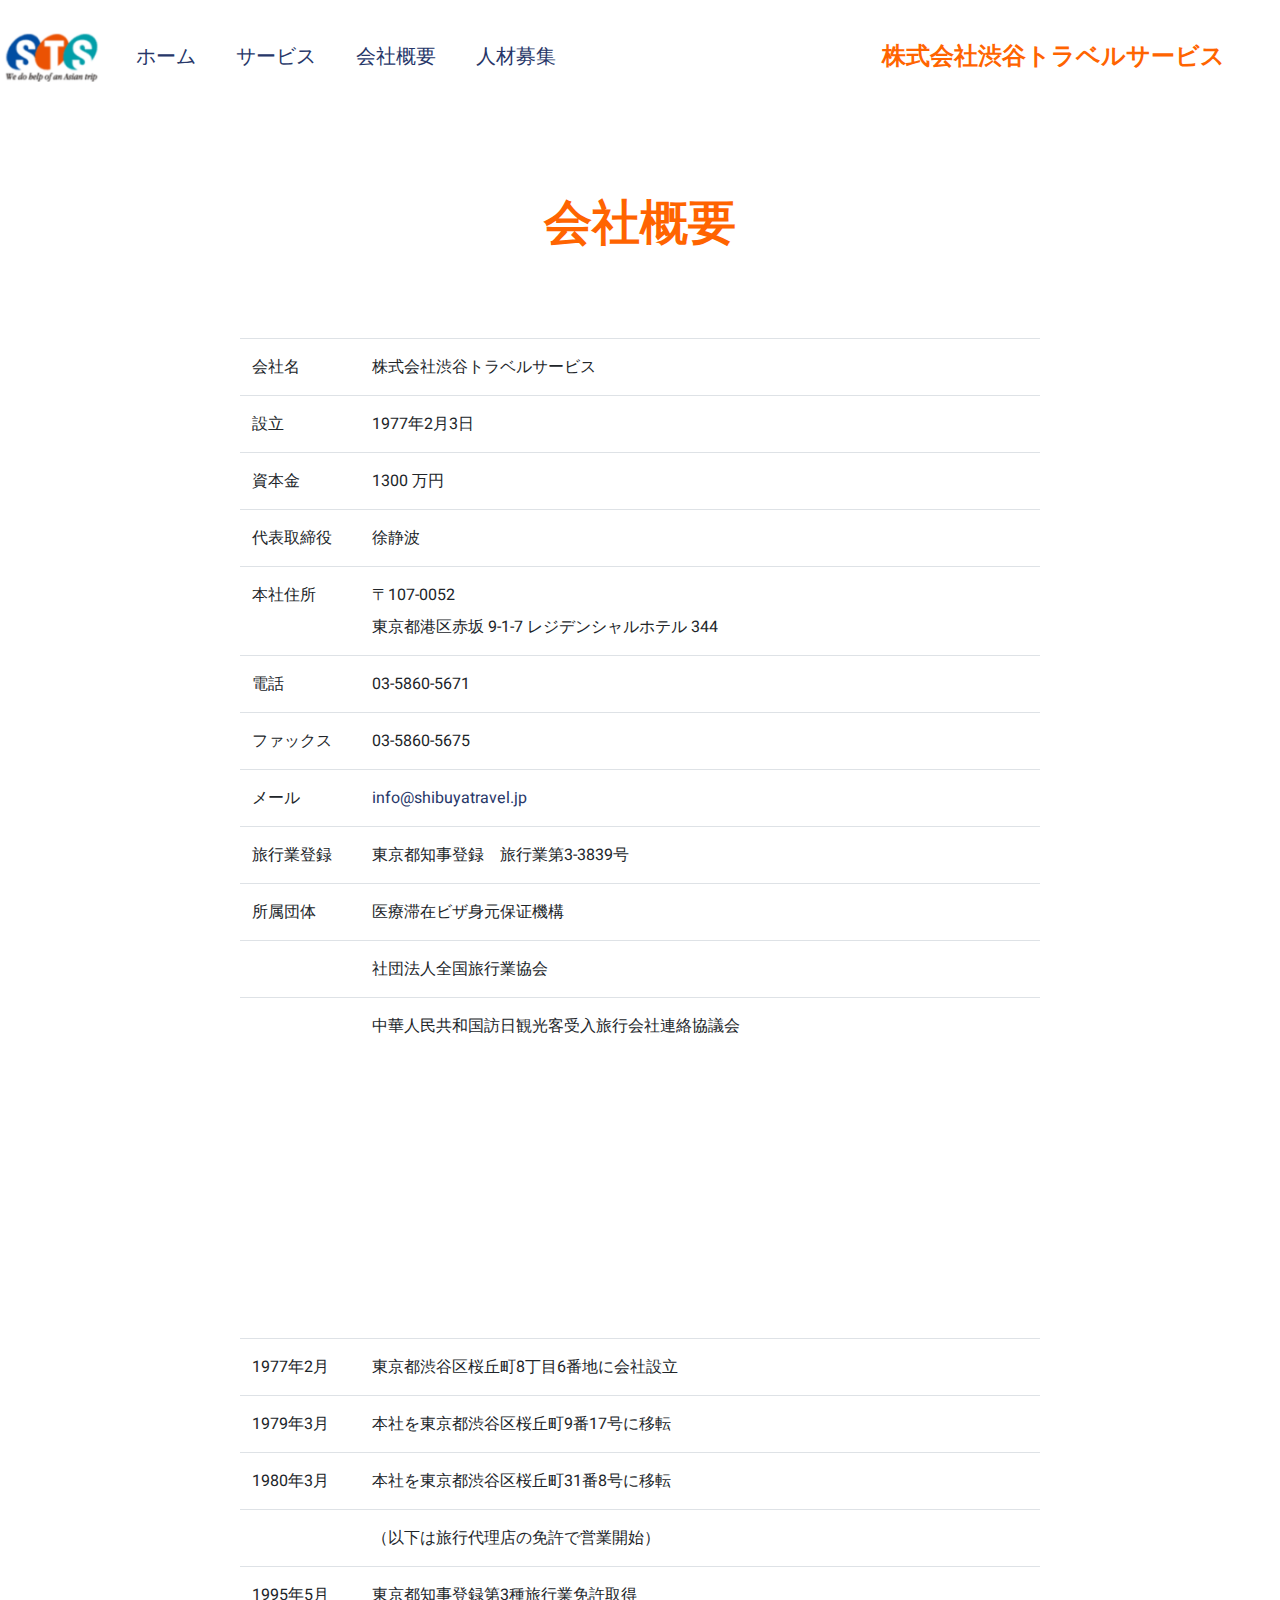
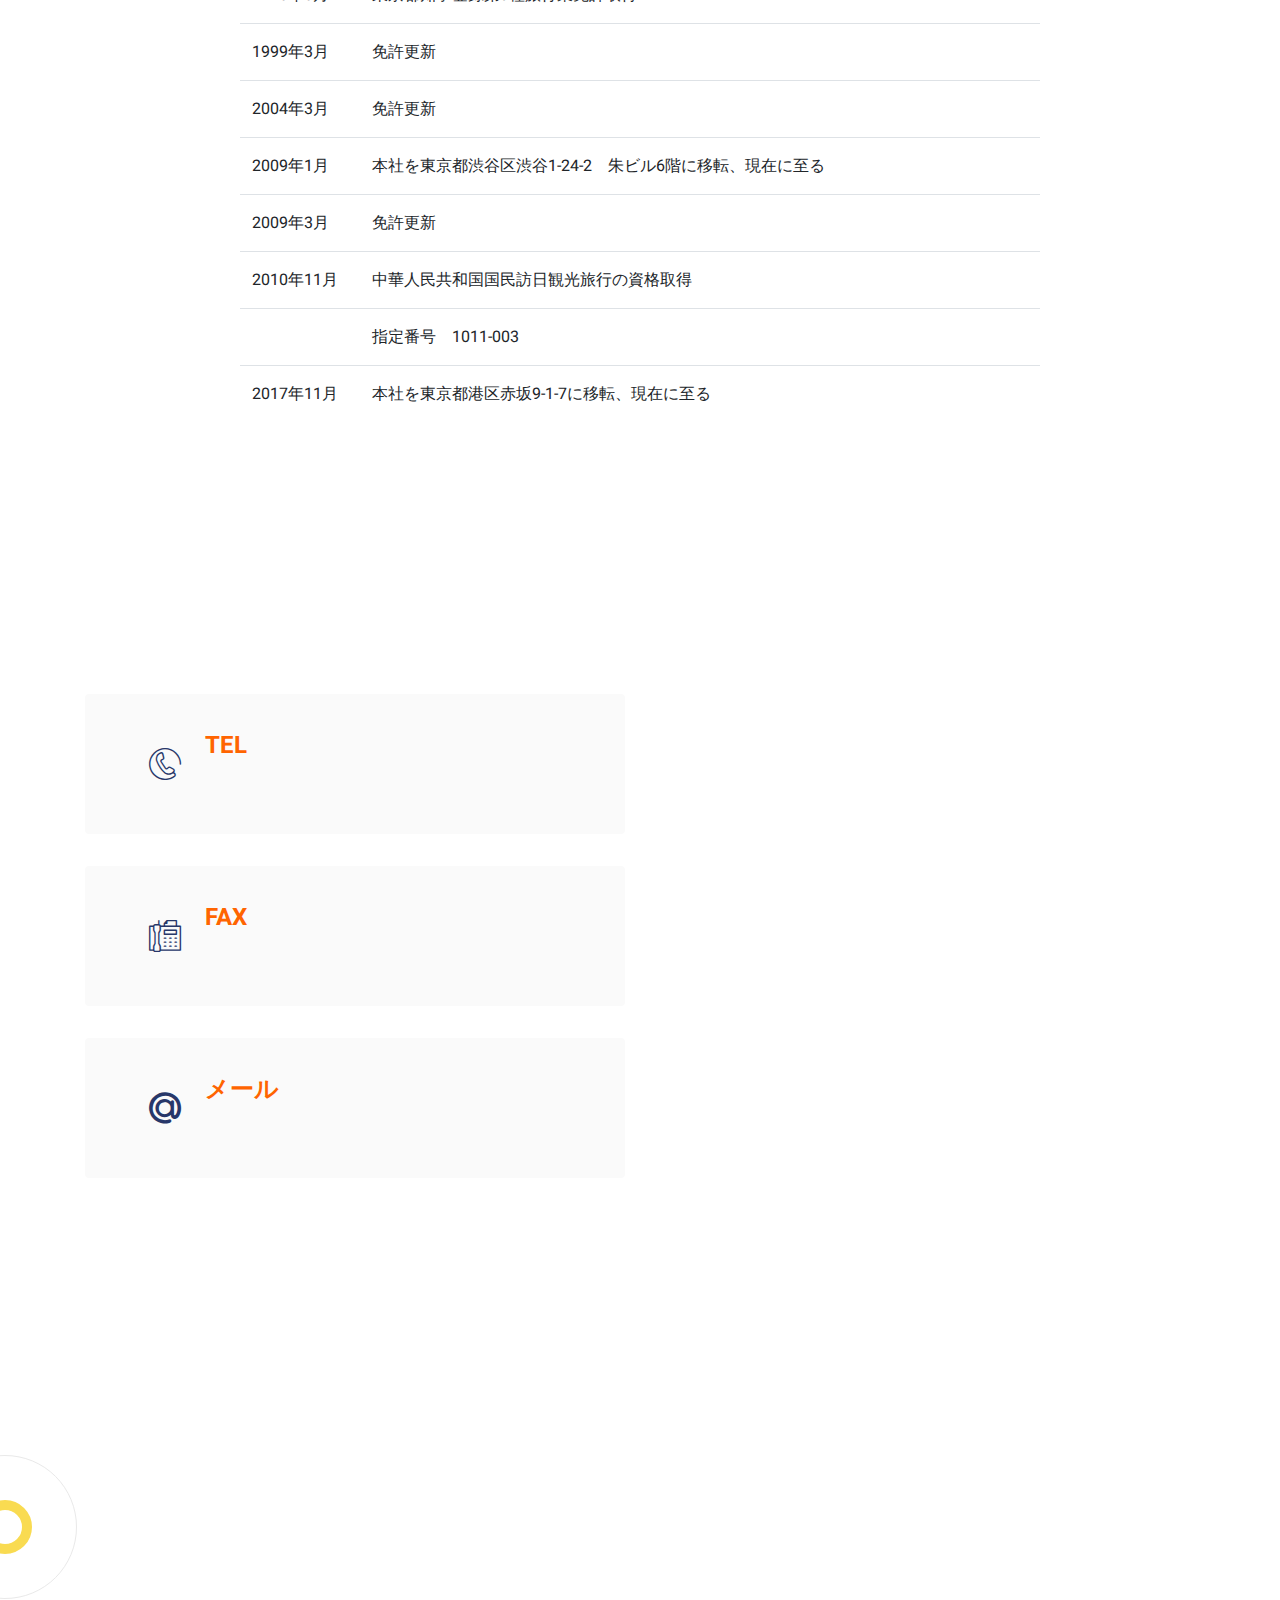
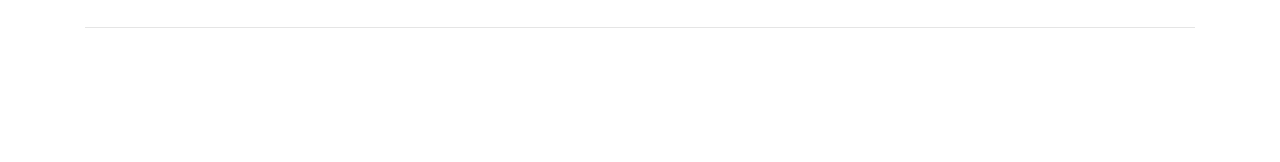
==== about.html @ bbfa1aad "first commit" ====
<!DOCTYPE html>
<html  >
<head>
  
  <meta charset="UTF-8">
  <meta http-equiv="X-UA-Compatible" content="IE=edge">
  
  <meta name="viewport" content="width=device-width, initial-scale=1, minimum-scale=1">
  <link rel="shortcut icon" href="assets/images/favicon.ico" type="image/x-icon">
  <meta name="description" content="">
  
  
  <title>About</title>
  <link rel="stylesheet" href="assets/font-awesome/css/font-awesome.css">
  <link rel="stylesheet" href="assets/icon54/style.css">
  <link rel="stylesheet" href="assets/icon54-v2/style.css">
  <link rel="stylesheet" href="assets/tether/tether.min.css">
  <link rel="stylesheet" href="assets/bootstrap/css/bootstrap.min.css">
  <link rel="stylesheet" href="assets/bootstrap/css/bootstrap-grid.min.css">
  <link rel="stylesheet" href="assets/bootstrap/css/bootstrap-reboot.min.css">
  <link rel="stylesheet" href="assets/dropdown/css/style.css">
  <link rel="stylesheet" href="assets/animatecss/animate.min.css">
  <link rel="stylesheet" href="assets/socicon/css/styles.css">
  <link rel="stylesheet" href="assets/theme/css/style.css">
  <link rel="preload" as="style" href="assets/mobirise/css/mbr-additional.css"><link rel="stylesheet" href="assets/mobirise/css/mbr-additional.css" type="text/css">
  
  
  
  

</head>
<body>
  
  <section class="menu1 cid-s29RKRW6qE" once="menu" id="menu1-0">

    
    

    <nav class="navbar navbar-dropdown navbar-expand-lg navbar-fixed-top">
                      <div class="container-fluid">
        <div class="navbar-brand">
            <div class="col-lg-auto padd_lr_0">
            <span class="navbar-logo">
                <a href="index.html">
                    <img src="assets/images/logo-230x111.png" alt="" title="" style="height: 50px;">
                </a>
            </span>
            
        </div>
    </div>
        <button class="navbar-toggler" type="button" data-toggle="collapse" data-target="#navbarSupportedContent" aria-controls="navbarNavAltMarkup" aria-expanded="false" aria-label="Toggle navigation">
            <div class="hamburger">
                <span></span>
                <span></span>
                <span></span>
                <span></span>
            </div>
        </button>
      <div class="collapse navbar-collapse" id="navbarSupportedContent">
            <ul class="navbar-nav nav-dropdown" data-app-modern-menu="true"><li class="nav-item">
                    <a class="nav-link link text-primary display-7" href="index.html">
                        ホーム</a>
                </li><li class="nav-item">
                    <a class="nav-link link text-primary display-7" href="service.html">サービス</a>
                </li><li class="nav-item"><a class="nav-link link text-primary display-7" href="about.html">
                        会社概要</a></li>
                <li class="nav-item"><a class="nav-link link text-primary display-7" href="recruit.html">人材募集</a></li></ul>
          <div class="widget">
              
              <p class="block__phone mbr-fonts-style display-5"><strong>株式会社渋谷トラベルサービス</strong></p>
              
                  
                  
           
          </div>
      </div>
    </div></nav>
</section>

<section class="content4 cid-sklKP8TJU3" id="content4-9">
    
    
    <div class="container">
        <div class="row justify-content-center">
            <div class="title col-md-12 col-lg-10">
                <h3 class="mbr-section-title mbr-fonts-style align-center mb-4 display-2"><strong>会社概要</strong></h3>
                
                
            </div>
        </div>
    </div>
</section>

<div id="custom-html-k"><!-- Type valid HTML here -->
<div>
<table border="0" cellpadding="0" cellspacing="0" class="table about">
        <tbody><tr>
          <td width="120" class="bold">会社名</td>
          <td>株式会社渋谷トラベルサービス</td>
          </tr>
        <tr>
          <td class="bold">設立</td>
          <td>1977年2月3日</td>
        </tr>
        <tr>
          <td class="bold">資本金</td>
          <td>1300 万円</td>
        </tr>
        <tr>
          <td class="bold">代表取締役</td>
          <td>徐静波</td>
        </tr>
        <tr>
          <td class="bold">本社住所</td>
          <td>〒107-0052 <br>東京都港区赤坂 9-1-7 レジデンシャルホテル 344</td>
        </tr>
        <tr>
          <td class="bold">電話</td>
          <td>03-5860-5671</td>
          </tr>
        <tr>
          <td class="bold">ファックス</td>
          <td>03-5860-5675</td>
          </tr>
        <tr>
          <td class="bold">メール</td>
          <td><a href="mailto:info@shibuyatravel.jp" class="linkstyle">info@shibuyatravel.jp</a></td>
        </tr>
        <tr>
          <td class="bold">旅行業登録</td>
          <td>東京都知事登録　旅行業第3-3839号</td>
          </tr>
        <tr>
          <td class="bold">所属団体</td>
          <td>医療滞在ビザ身元保证機構</td>
          </tr>
        <tr>
          <td> </td>
          <td>社団法人全国旅行業協会</td>
      </tr>
        <tr>
          <td> </td>
          <td>中華人民共和国訪日観光客受入旅行会社連絡協議会</td>
      </tr>
    </tbody></table>
</div></div>

<section class="content4 cid-skm8ITNdd8" id="content4-m">
    
    
    <div class="container">
        <div class="row justify-content-center">
            <div class="title col-md-12 col-lg-10">
                <h3 class="mbr-section-title mbr-fonts-style align-center mb-4 display-2"><strong>会社沿革</strong></h3>
                
                
            </div>
        </div>
    </div>
</section>

<div id="custom-html-n"><!-- Type valid HTML here -->
<div>
    <table border="0" cellpadding="0" cellspacing="0" class="table about">
          <tbody><tr>
            <td width="120" class="bold">1977年2月</td>
            <td>東京都渋谷区桜丘町8丁目6番地に会社設立</td>
            </tr>
          <tr>
            <td class="bold">1979年3月</td>
            <td>本社を東京都渋谷区桜丘町9番17号に移転</td>
          </tr>
          <tr>
            <td class="bold">1980年3月</td>
            <td>本社を東京都渋谷区桜丘町31番8号に移転</td>
          </tr>
          <tr>
            <td class="bold">　</td>
            <td>（以下は旅行代理店の免許で営業開始）</td>
          </tr>
          <tr>
            <td class="bold">1995年5月</td>
            <td>東京都知事登録第3種旅行業免許取得</td>
            </tr>
          <tr>
            <td class="bold">1999年3月</td>
            <td>免許更新</td>
          </tr>
          <tr>
            <td class="bold">2004年3月</td>
            <td>免許更新</td>
            </tr>
          <tr>
            <td class="bold">2009年1月</td>
            <td>本社を東京都渋谷区渋谷1-24-2　朱ビル6階に移転、現在に至る</td>
            </tr>
          <tr>
            <td class="bold">2009年3月</td>
            <td>免許更新</td>
            </tr>
          <tr>
            <td class="bold">2010年11月</td>
            <td>中華人民共和国国民訪日観光旅行の資格取得</td>
            </tr>
          <tr>
            <td class="bold">　</td>
            <td>指定番号　1011-003</td>
            </tr>
          <tr>
            <td class="bold">2017年11月</td>
            <td>本社を東京都港区赤坂9-1-7に移転、現在に至る</td>
            </tr>
        </tbody></table>
</div></div>

<section class="contacts3 map1 cid-sklKUkGPki" id="contacts3-a">

    
    
    <div class="container">
        <div class="mbr-section-head">
            <h3 class="mbr-section-title mbr-fonts-style align-center mb-0 display-2">
                <strong>アクセス</strong></h3>
            <h4 class="mbr-section-subtitle mbr-fonts-style align-center mb-0 mt-2 display-5">東京都港区赤坂 9-1-7 レジデンシャルホテル 344</h4>
        </div>
        <div class="row justify-content-center mt-4">
            <div class="card col-12 col-md-6">
                <div class="card-wrapper">
                    <div class="image-wrapper">
                        <span class="mbr-iconfont icon54-v2-telephone"></span>
                    </div>
                    <div class="text-wrapper">
                        <h6 class="card-title mbr-fonts-style mb-1 display-5"><strong>TEL</strong></h6>
                        <p class="mbr-text mbr-fonts-style display-7"><a href="tel:+81-03-6419-1061" class="text-primary">+(81)03-6419-1061</a></p>
                    </div>
                </div>
                <div class="card-wrapper">
                    <div class="image-wrapper">
                        <span class="mbr-iconfont icon54-v1-fax-phone"></span>
                    </div>
                    <div class="text-wrapper">
                        <h6 class="card-title mbr-fonts-style mb-1 display-5"><strong>FAX</strong></h6>
                        <p class="mbr-text mbr-fonts-style display-7">+(81)03-6419-1068<br></p>
                    </div>
                </div>
                <div class="card-wrapper">
                    <div class="image-wrapper">
                        <span class="mbr-iconfont socicon-mailru socicon"></span>
                    </div>
                    <div class="text-wrapper">
                        <h6 class="card-title mbr-fonts-style mb-1 display-5">
                            <strong>メール</strong></h6>
                        <p class="mbr-text mbr-fonts-style display-7"><a href="mailto:info@shibuyatravel.jp" class="text-primary">info@shibuyatravel.jp</a></p>
                    </div>
                </div>
            </div>
            <div class="map-wrapper col-12 col-md-6">
                <div class="google-map"><iframe frameborder="0" style="border:0" src="https://www.google.com/maps/embed/v1/place?key=AIzaSyDk89J4FSunMF33ruMVWJaJht_Ro0kvoXs&amp;q=東京都港区赤坂 9-1-7 レジデンシャルホテル" allowfullscreen=""></iframe></div>
            </div>
        </div>
    </div>
</section>

<section class="footer1 cid-s29Saf1GAu" once="footer" id="footer1-1">

    

    

    <div class="animation__background">
        <img src="assets/images/triangle-purpl-semitransp.svg" class="triangle" alt="" title="">
        <div class="circle"></div>
    </div>

    <div class="container">
        <div class="row">
            <div class="col-lg-3 col-sm-6 col-12 wrap order-0">
               <p class="brand__text mbr-medium mbr-fonts-style display-5">&nbsp;</p>
                 
                <p class="brand__email mbr-fonts-style display-4"><a href="#" class="text-secondary">mobirise@company.com</a></p>
                <p class="brand__phone mbr-fonts-style display-7"><a href="#" class="text-warning">電話: +(81)03-6419-1061</a></p>
            </div>
            <div class="col-lg-3 col-sm-6 col-12 wrap">
                <h4 class="mbr-fonts-style mbr-regular footer__title display-5">&nbsp;</h4>
                <div class="mbr-list">
                    
                    
                    
                <p class="footer__items mbr-fonts-style display-4"><a href="service.html" class="text-primary">サービス</a><br><a href="about.html" class="text-primary">会社概要</a></p><p class="footer__items mbr-fonts-style display-4"><a href="recruit.html" class="text-primary">人材募集</a></p></div>
            </div>
            <div class="col-lg-3 col-sm-6 col-12 wrap">
                <h4 class="mbr-fonts-style mbr-regular footer__title display-5">&nbsp;</h4>
               
            </div>
            <div class="col-lg-3 col-sm-6 col-12 wrap">
                <h4 class="mbr-fonts-style mbr-regular footer__title display-5">&nbsp;</h4>
                <p class="footer__adress mbr-fonts-style display-4">Follow us</p>
                    <div class="social">
                        
                        
                        
                        
                    <a class="social__items" href="https://facebook.com" target="_blank">
                            <span class="mbr-iconfont fa-facebook-f fa"></span>
                        </a><a class="social__items" href="https://twitter.com" target="_blank">
                            <span class="mbr-iconfont fa-twitter fa"></span>
                        </a><a class="social__items" href="https://wechat.qq.com" target="_blank">
                            <span class="mbr-iconfont fa-wechat fa"></span>
                        </a><a class="social__items" href="https://weibo.com" target="_blank">
                            <span class="mbr-iconfont socicon-weibo socicon"></span>
                        </a></div>
                    
            </div> 
            
            
            </div>
            <div class="divider"></div>
            <div class="row align-items-center justify-content-between footer__bottom">
                <div class="col-md-5">
                     <p class="privacy mbr-fonts-style display-4">© 2021 株式会社渋谷トラベルサービス&nbsp;- All Rights Reserved</p>
                </div>
                <div class="col-md-7">
                     <div class="mbr-list align-right">
                        
                        
                        
                    <p class="footer__bot_items mbr-fonts-style display-4"><a href="privacy.html" class="text-primary">プライバシーポリシー</a></p></div>
                </div>
            </div>
        </div>
                
</section>


<script src="assets/web/assets/jquery/jquery.min.js"></script>
  <script src="assets/popper/popper.min.js"></script>
  <script src="assets/tether/tether.min.js"></script>
  <script src="assets/bootstrap/js/bootstrap.min.js"></script>
  <script src="assets/smoothscroll/smooth-scroll.js"></script>
  <script src="assets/dropdown/js/nav-dropdown.js"></script>
  <script src="assets/dropdown/js/navbar-dropdown.js"></script>
  <script src="assets/touchswipe/jquery.touch-swipe.min.js"></script>
  <script src="assets/viewportchecker/jquery.viewportchecker.js"></script>
  <script src="assets/theme/js/script.js"></script>
  
  
  
 <div id="scrollToTop" class="scrollToTop mbr-arrow-up"><a style="text-align: center;"><i class="mbr-arrow-up-icon mbr-arrow-up-icon-cm cm-icon cm-icon-smallarrow-up"></i></a></div>
    <input name="animation" type="hidden">
  
</body>
</html>
---- assets/icon54/style.css ----
@font-face {
    font-family: 'icon54';
    src: url('fonts/icon54.eot?uf6sbu');
    src: url('fonts/icon54.eot?uf6sbu#iefix') format('embedded-opentype'),
        url('fonts/icon54.ttf?uf6sbu') format('truetype'),
        url('fonts/icon54.woff?uf6sbu') format('woff'),
        url('fonts/icon54.svg?uf6sbu#icon54') format('svg');
    font-weight: normal;
    font-style: normal;
}

[class^='icon54-v1-'],
[class*=' icon54-v1-'] {
    /* use !important to prevent issues with browser extensions that change fonts */
    font-family: 'icon54' !important;
    speak: none;
    font-style: normal;
    font-weight: normal;
    font-variant: normal;
    text-transform: none;
    line-height: 1;

    /* Better Font Rendering =========== */
    -webkit-font-smoothing: antialiased;
    -moz-osx-font-smoothing: grayscale;
}

.icon54-v1-add-bag::before {
    content: '\e900';
}
.icon54-v1-add-cart2::before {
    content: '\e901';
}
.icon54-v1-add-chat1::before {
    content: '\e902';
}
.icon54-v1-add-chat2::before {
    content: '\e903';
}
.icon54-v1-add-chat3::before {
    content: '\e904';
}
.icon54-v1-bitcoin-bag::before {
    content: '\e905';
}
.icon54-v1-bitcoin-cart::before {
    content: '\e906';
}
.icon54-v1-cart::before {
    content: '\e907';
}
.icon54-v1-char-search2::before {
    content: '\e908';
}
.icon54-v1-chat-1::before {
    content: '\e909';
}
.icon54-v1-chat-2::before {
    content: '\e90a';
}
.icon54-v1-chat-3::before {
    content: '\e90b';
}
.icon54-v1-chat-bubble1::before {
    content: '\e90c';
}
.icon54-v1-chat-bubble2::before {
    content: '\e90d';
}
.icon54-v1-chat-bubble4::before {
    content: '\e90e';
}
.icon54-v1-chat-bubble5::before {
    content: '\e90f';
}
.icon54-v1-chat-buble3::before {
    content: '\e910';
}
.icon54-v1-chat-delete1::before {
    content: '\e911';
}
.icon54-v1-chat-delete2::before {
    content: '\e912';
}
.icon54-v1-chat-delete3::before {
    content: '\e913';
}
.icon54-v1-chat-error1::before {
    content: '\e914';
}
.icon54-v1-chat-error2::before {
    content: '\e915';
}
.icon54-v1-chat-error3::before {
    content: '\e916';
}
.icon54-v1-chat-help1::before {
    content: '\e917';
}
.icon54-v1-chat-help2::before {
    content: '\e918';
}
.icon54-v1-chat-help3::before {
    content: '\e919';
}
.icon54-v1-chat-remouve1::before {
    content: '\e91a';
}
.icon54-v1-chat-remouve2::before {
    content: '\e91b';
}
.icon54-v1-chat-remouve3::before {
    content: '\e91c';
}
.icon54-v1-chat-search1::before {
    content: '\e91d';
}
.icon54-v1-chat-search3::before {
    content: '\e91e';
}
.icon54-v1-chat-settings1::before {
    content: '\e91f';
}
.icon54-v1-chat-settings2::before {
    content: '\e920';
}
.icon54-v1-chat-settings3::before {
    content: '\e921';
}
.icon54-v1-chat-user1::before {
    content: '\e922';
}
.icon54-v1-chat-user2::before {
    content: '\e923';
}
.icon54-v1-chat-user3::before {
    content: '\e924';
}
.icon54-v1-chat-user4::before {
    content: '\e925';
}
.icon54-v1-check-out::before {
    content: '\e926';
}
.icon54-v1-clear-bag::before {
    content: '\e927';
}
.icon54-v1-clear-cart2::before {
    content: '\e928';
}
.icon54-v1-conference-chat::before {
    content: '\e929';
}
.icon54-v1-conference-speach::before {
    content: '\e92a';
}
.icon54-v1-credit-card::before {
    content: '\e92b';
}
.icon54-v1-cuppon::before {
    content: '\e92c';
}
.icon54-v1-dismiss-bag::before {
    content: '\e92d';
}
.icon54-v1-dismiss-cart::before {
    content: '\e92e';
}
.icon54-v1-dismiss-chat1::before {
    content: '\e92f';
}
.icon54-v1-dismiss-chat2::before {
    content: '\e930';
}
.icon54-v1-dismiss-chat3::before {
    content: '\e931';
}
.icon54-v1-dollar-bag::before {
    content: '\e932';
}
.icon54-v1-dollar-cart::before {
    content: '\e933';
}
.icon54-v1-done-bag::before {
    content: '\e934';
}
.icon54-v1-done-cat::before {
    content: '\e935';
}
.icon54-v1-dream-bubble1::before {
    content: '\e936';
}
.icon54-v1-dream-bubble2::before {
    content: '\e937';
}
.icon54-v1-dreamimg-2::before {
    content: '\e938';
}
.icon54-v1-dreaming-1::before {
    content: '\e939';
}
.icon54-v1-euro-bag::before {
    content: '\e93a';
}
.icon54-v1-euro-cart::before {
    content: '\e93b';
}
.icon54-v1-favorite-bag::before {
    content: '\e93c';
}
.icon54-v1-favorite-cart::before {
    content: '\e93d';
}
.icon54-v1-favorite-chat1::before {
    content: '\e93e';
}
.icon54-v1-favorite-chat2::before {
    content: '\e93f';
}
.icon54-v1-favorite-chat3::before {
    content: '\e940';
}
.icon54-v1-full-cart2::before {
    content: '\e941';
}
.icon54-v1-gift-box2::before {
    content: '\e942';
}
.icon54-v1-gift-card2::before {
    content: '\e943';
}
.icon54-v1-home-bag::before {
    content: '\e944';
}
.icon54-v1-hot-offer::before {
    content: '\e945';
}
.icon54-v1-mobile-shopping1::before {
    content: '\e946';
}
.icon54-v1-mobile-shopping2::before {
    content: '\e947';
}
.icon54-v1-on-sale2::before {
    content: '\e948';
}
.icon54-v1-on-sale::before {
    content: '\e949';
}
.icon54-v1-online-shopping1::before {
    content: '\e94a';
}
.icon54-v1-online-store::before {
    content: '\e94b';
}
.icon54-v1-open-box::before {
    content: '\e94c';
}
.icon54-v1-pound-bag::before {
    content: '\e94d';
}
.icon54-v1-pound-cart::before {
    content: '\e94e';
}
.icon54-v1-remouve-bag::before {
    content: '\e94f';
}
.icon54-v1-remouve-cart2::before {
    content: '\e950';
}
.icon54-v1-rotate-2::before {
    content: '\e951';
}
.icon54-v1-search-bag::before {
    content: '\e952';
}
.icon54-v1-search-cart::before {
    content: '\e953';
}
.icon54-v1-secure-shopping3::before {
    content: '\e954';
}
.icon54-v1-secure-shopping4::before {
    content: '\e955';
}
.icon54-v1-secure-shopping5::before {
    content: '\e956';
}
.icon54-v1-share-conversation1::before {
    content: '\e957';
}
.icon54-v1-share-conversation2::before {
    content: '\e958';
}
.icon54-v1-share-conversation3::before {
    content: '\e959';
}
.icon54-v1-shipping-box::before {
    content: '\e95a';
}
.icon54-v1-shipping-scedule::before {
    content: '\e95b';
}
.icon54-v1-shipping::before {
    content: '\e95c';
}
.icon54-v1-shopping-bag::before {
    content: '\e95d';
}
.icon54-v1-video-message::before {
    content: '\e95e';
}
.icon54-v1-voice-message::before {
    content: '\e95f';
}
.icon54-v1-web-shop1::before {
    content: '\e960';
}
.icon54-v1-web-shop2::before {
    content: '\e961';
}
.icon54-v1-web-shop3::before {
    content: '\e962';
}
.icon54-v1-d-blockchart1::before {
    content: '\e963';
}
.icon54-v1-112::before {
    content: '\e964';
}
.icon54-v1-911::before {
    content: '\e965';
}
.icon54-v1-add-call::before {
    content: '\e966';
}
.icon54-v1-balloons::before {
    content: '\e967';
}
.icon54-v1-baseball-cap::before {
    content: '\e968';
}
.icon54-v1-bat-man::before {
    content: '\e969';
}
.icon54-v1-block-call::before {
    content: '\e96a';
}
.icon54-v1-block-chart1::before {
    content: '\e96b';
}
.icon54-v1-block-chart2::before {
    content: '\e96c';
}
.icon54-v1-block-chart3::before {
    content: '\e96d';
}
.icon54-v1-bluetuth-phonespeaker::before {
    content: '\e96e';
}
.icon54-v1-call-24h::before {
    content: '\e96f';
}
.icon54-v1-call-center24h::before {
    content: '\e970';
}
.icon54-v1-call-forward::before {
    content: '\e971';
}
.icon54-v1-call-made::before {
    content: '\e972';
}
.icon54-v1-call-recieved::before {
    content: '\e973';
}
.icon54-v1-call-reservation::before {
    content: '\e974';
}
.icon54-v1-clear-call::before {
    content: '\e975';
}
.icon54-v1-crain-hook::before {
    content: '\e976';
}
.icon54-v1-decreasing-chart1::before {
    content: '\e977';
}
.icon54-v1-decreasing-chart2::before {
    content: '\e978';
}
.icon54-v1-delayed-call::before {
    content: '\e979';
}
.icon54-v1-diagram-1::before {
    content: '\e97a';
}
.icon54-v1-diagram-2::before {
    content: '\e97b';
}
.icon54-v1-diagram-3::before {
    content: '\e97c';
}
.icon54-v1-diagram-4::before {
    content: '\e97d';
}
.icon54-v1-dial-pad2::before {
    content: '\e97e';
}
.icon54-v1-dot-chart1::before {
    content: '\e97f';
}
.icon54-v1-dot-chart2::before {
    content: '\e980';
}
.icon54-v1-dot-chart3::before {
    content: '\e981';
}
.icon54-v1-enter-1::before {
    content: '\e982';
}
.icon54-v1-enter-2::before {
    content: '\e983';
}
.icon54-v1-exit-1::before {
    content: '\e984';
}
.icon54-v1-exit-2::before {
    content: '\e985';
}
.icon54-v1-fax-phone::before {
    content: '\e986';
}
.icon54-v1-fragment-chart::before {
    content: '\e987';
}
.icon54-v1-hold-theline::before {
    content: '\e988';
}
.icon54-v1-id-tag::before {
    content: '\e989';
}
.icon54-v1-increasing-chart1::before {
    content: '\e98a';
}
.icon54-v1-increasing-chart2::before {
    content: '\e98b';
}
.icon54-v1-key-2::before {
    content: '\e98c';
}
.icon54-v1-key-hole1::before {
    content: '\e98d';
}
.icon54-v1-key-hole2::before {
    content: '\e98e';
}
.icon54-v1-landscape-chart::before {
    content: '\e98f';
}
.icon54-v1-line-chart1::before {
    content: '\e990';
}
.icon54-v1-line-chart2::before {
    content: '\e991';
}
.icon54-v1-line-chart3::before {
    content: '\e992';
}
.icon54-v1-lock-1::before {
    content: '\e993';
}
.icon54-v1-lock-call::before {
    content: '\e994';
}
.icon54-v1-lock-user1::before {
    content: '\e995';
}
.icon54-v1-lock-user2::before {
    content: '\e996';
}
.icon54-v1-login-form1::before {
    content: '\e997';
}
.icon54-v1-login-form2::before {
    content: '\e998';
}
.icon54-v1-marge-call::before {
    content: '\e999';
}
.icon54-v1-missed-call::before {
    content: '\e99a';
}
.icon54-v1-name-tag::before {
    content: '\e99b';
}
.icon54-v1-open-lock::before {
    content: '\e99c';
}
.icon54-v1-pause-call::before {
    content: '\e99d';
}
.icon54-v1-phone-1::before {
    content: '\e99e';
}
.icon54-v1-phone-2::before {
    content: '\e99f';
}
.icon54-v1-phone-3::before {
    content: '\e9a0';
}
.icon54-v1-phone-4::before {
    content: '\e9a1';
}
.icon54-v1-phone-book::before {
    content: '\e9a2';
}
.icon54-v1-phone-box::before {
    content: '\e9a3';
}
.icon54-v1-phone-intalk::before {
    content: '\e9a4';
}
.icon54-v1-phone-ring::before {
    content: '\e9a5';
}
.icon54-v1-phone-shopping::before {
    content: '\e9a6';
}
.icon54-v1-pie-chart1::before {
    content: '\e9a7';
}
.icon54-v1-pie-chart2::before {
    content: '\e9a8';
}
.icon54-v1-pie-chart3::before {
    content: '\e9a9';
}
.icon54-v1-pin-code::before {
    content: '\e9aa';
}
.icon54-v1-public-phone::before {
    content: '\e9ab';
}
.icon54-v1-recall::before {
    content: '\e9ac';
}
.icon54-v1-record-call::before {
    content: '\e9ad';
}
.icon54-v1-remouve-call::before {
    content: '\e9ae';
}
.icon54-v1-ring-chart1::before {
    content: '\e9af';
}
.icon54-v1-ring-chart2::before {
    content: '\e9b0';
}
.icon54-v1-signal-0::before {
    content: '\e9b1';
}
.icon54-v1-signal-1::before {
    content: '\e9b2';
}
.icon54-v1-signal-2::before {
    content: '\e9b3';
}
.icon54-v1-signal-3::before {
    content: '\e9b4';
}
.icon54-v1-signal-4::before {
    content: '\e9b5';
}
.icon54-v1-signal-5::before {
    content: '\e9b6';
}
.icon54-v1-sinus::before {
    content: '\e9b7';
}
.icon54-v1-split-call::before {
    content: '\e9b8';
}
.icon54-v1-success-chart::before {
    content: '\e9b9';
}
.icon54-v1-table-chart1::before {
    content: '\e9ba';
}
.icon54-v1-table-chart2::before {
    content: '\e9bb';
}
.icon54-v1-tangent::before {
    content: '\e9bc';
}
.icon54-v1-bedroom::before {
    content: '\e9bd';
}
.icon54-v1-fingertouch::before {
    content: '\e9be';
}
.icon54-v1-hour::before {
    content: '\e9bf';
}
.icon54-v1-bedroom2::before {
    content: '\e9c0';
}
.icon54-v1-files::before {
    content: '\e9c1';
}
.icon54-v1-fingertouch2::before {
    content: '\e9c2';
}
.icon54-v1-files2::before {
    content: '\e9c3';
}
.icon54-v1-fingertouch3::before {
    content: '\e9c4';
}
.icon54-v1-starbed::before {
    content: '\e9c5';
}
.icon54-v1-g-network::before {
    content: '\e9c6';
}
.icon54-v1-gp-doc::before {
    content: '\e9c7';
}
.icon54-v1-fingerroatate::before {
    content: '\e9c8';
}
.icon54-v1-fingertouch4::before {
    content: '\e9c9';
}
.icon54-v1-g-network2::before {
    content: '\e9ca';
}
.icon54-v1-starhotel1::before {
    content: '\e9cb';
}
.icon54-v1-starhotel2::before {
    content: '\e9cc';
}
.icon54-v1-ball::before {
    content: '\e9cd';
}
.icon54-v1-min::before {
    content: '\e9ce';
}
.icon54-v1-by7::before {
    content: '\e9cf';
}
.icon54-v1-min2::before {
    content: '\e9d0';
}
.icon54-v1-min3::before {
    content: '\e9d1';
}
.icon54-v1-abascus-calculator::before {
    content: '\e9d2';
}
.icon54-v1-accordion::before {
    content: '\e9d3';
}
.icon54-v1-acrobat-file::before {
    content: '\e9d4';
}
.icon54-v1-add-basket::before {
    content: '\e9d5';
}
.icon54-v1-add-bookmark::before {
    content: '\e9d6';
}
.icon54-v1-add-card::before {
    content: '\e9d7';
}
.icon54-v1-add-cart::before {
    content: '\e9d8';
}
.icon54-v1-add-cloud::before {
    content: '\e9d9';
}
.icon54-v1-add-doc::before {
    content: '\e9da';
}
.icon54-v1-add-file::before {
    content: '\e9db';
}
.icon54-v1-add-folder::before {
    content: '\e9dc';
}
.icon54-v1-add-location::before {
    content: '\e9dd';
}
.icon54-v1-add-mail::before {
    content: '\e9de';
}
.icon54-v1-add-wifi::before {
    content: '\e9df';
}
.icon54-v1-addon-setting::before {
    content: '\e9e0';
}
.icon54-v1-addvertise::before {
    content: '\e9e1';
}
.icon54-v1-adobe-flashplayer::before {
    content: '\e9e2';
}
.icon54-v1-adobe::before {
    content: '\e9e3';
}
.icon54-v1-aif-doc::before {
    content: '\e9e4';
}
.icon54-v1-air-conditioner2::before {
    content: '\e9e5';
}
.icon54-v1-air-conditioner::before {
    content: '\e9e6';
}
.icon54-v1-air-conditioner1::before {
    content: '\e9e7';
}
.icon54-v1-airbnb::before {
    content: '\e9e8';
}
.icon54-v1-alambic::before {
    content: '\e9e9';
}
.icon54-v1-alarm-clock1::before {
    content: '\e9ea';
}
.icon54-v1-alarm-clock2::before {
    content: '\e9eb';
}
.icon54-v1-alarm-clock3::before {
    content: '\e9ec';
}
.icon54-v1-alarm-sound::before {
    content: '\e9ed';
}
.icon54-v1-align-center::before {
    content: '\e9ee';
}
.icon54-v1-align-left::before {
    content: '\e9ef';
}
.icon54-v1-align-right::before {
    content: '\e9f0';
}
.icon54-v1-all-directions::before {
    content: '\e9f1';
}
.icon54-v1-allert-card::before {
    content: '\e9f2';
}
.icon54-v1-alligator::before {
    content: '\e9f3';
}
.icon54-v1-alphabet-list::before {
    content: '\e9f4';
}
.icon54-v1-alu-recycle::before {
    content: '\e9f5';
}
.icon54-v1-amazon::before {
    content: '\e9f6';
}
.icon54-v1-ambulance-1::before {
    content: '\e9f7';
}
.icon54-v1-ambulance::before {
    content: '\e9f8';
}
.icon54-v1-amd::before {
    content: '\e9f9';
}
.icon54-v1-amex-2::before {
    content: '\e9fa';
}
.icon54-v1-amex::before {
    content: '\e9fb';
}
.icon54-v1-amplifier-1::before {
    content: '\e9fc';
}
.icon54-v1-amplifier-2::before {
    content: '\e9fd';
}
.icon54-v1-analogue-antenna::before {
    content: '\e9fe';
}
.icon54-v1-anchor::before {
    content: '\e9ff';
}
.icon54-v1-android::before {
    content: '\ea00';
}
.icon54-v1-angel2::before {
    content: '\ea01';
}
.icon54-v1-angel::before {
    content: '\ea02';
}
.icon54-v1-angry-birds2::before {
    content: '\ea03';
}
.icon54-v1-angry-birds::before {
    content: '\ea04';
}
.icon54-v1-anonymous-1::before {
    content: '\ea05';
}
.icon54-v1-anonymous-2::before {
    content: '\ea06';
}
.icon54-v1-ant::before {
    content: '\ea07';
}
.icon54-v1-antilop::before {
    content: '\ea08';
}
.icon54-v1-app-setting::before {
    content: '\ea09';
}
.icon54-v1-apple2::before {
    content: '\ea0a';
}
.icon54-v1-apple::before {
    content: '\ea0b';
}
.icon54-v1-appstore-2::before {
    content: '\ea0c';
}
.icon54-v1-arc-phisics::before {
    content: '\ea0d';
}
.icon54-v1-arcade::before {
    content: '\ea0e';
}
.icon54-v1-archery-1::before {
    content: '\ea0f';
}
.icon54-v1-archery-2::before {
    content: '\ea10';
}
.icon54-v1-aries::before {
    content: '\ea11';
}
.icon54-v1-army-solider::before {
    content: '\ea12';
}
.icon54-v1-artboard::before {
    content: '\ea13';
}
.icon54-v1-astronaut::before {
    content: '\ea14';
}
.icon54-v1-at-symbol::before {
    content: '\ea15';
}
.icon54-v1-ati::before {
    content: '\ea16';
}
.icon54-v1-atm-1::before {
    content: '\ea17';
}
.icon54-v1-atm-2::before {
    content: '\ea18';
}
.icon54-v1-atm-3::before {
    content: '\ea19';
}
.icon54-v1-atom::before {
    content: '\ea1a';
}
.icon54-v1-atomic-reactor::before {
    content: '\ea1b';
}
.icon54-v1-attach-file::before {
    content: '\ea1c';
}
.icon54-v1-attache-mail::before {
    content: '\ea1d';
}
.icon54-v1-attacher::before {
    content: '\ea1e';
}
.icon54-v1-attention-cloud::before {
    content: '\ea1f';
}
.icon54-v1-attention1-doc::before {
    content: '\ea20';
}
.icon54-v1-attention2-doc::before {
    content: '\ea21';
}
.icon54-v1-auction::before {
    content: '\ea22';
}
.icon54-v1-auto-flash::before {
    content: '\ea23';
}
.icon54-v1-auto-gearbox::before {
    content: '\ea24';
}
.icon54-v1-aux-cabel::before {
    content: '\ea25';
}
.icon54-v1-avi-doc::before {
    content: '\ea26';
}
.icon54-v1-backward-button::before {
    content: '\ea27';
}
.icon54-v1-backward::before {
    content: '\ea28';
}
.icon54-v1-bacteria-1::before {
    content: '\ea29';
}
.icon54-v1-bacteria-4::before {
    content: '\ea2a';
}
.icon54-v1-bad-pig::before {
    content: '\ea2b';
}
.icon54-v1-badminton::before {
    content: '\ea2c';
}
.icon54-v1-bag-1::before {
    content: '\ea2d';
}
.icon54-v1-bag-2::before {
    content: '\ea2e';
}
.icon54-v1-balance-1::before {
    content: '\ea2f';
}
.icon54-v1-balance-2::before {
    content: '\ea30';
}
.icon54-v1-bald-male::before {
    content: '\ea31';
}
.icon54-v1-ball-pen::before {
    content: '\ea32';
}
.icon54-v1-baloon::before {
    content: '\ea33';
}
.icon54-v1-banana::before {
    content: '\ea34';
}
.icon54-v1-banch::before {
    content: '\ea35';
}
.icon54-v1-bank-1::before {
    content: '\ea36';
}
.icon54-v1-bank-2::before {
    content: '\ea37';
}
.icon54-v1-bank3::before {
    content: '\ea38';
}
.icon54-v1-barbeque::before {
    content: '\ea39';
}
.icon54-v1-barcode-scanner::before {
    content: '\ea3a';
}
.icon54-v1-barcode::before {
    content: '\ea3b';
}
.icon54-v1-barrow::before {
    content: '\ea3c';
}
.icon54-v1-baseball-2::before {
    content: '\ea3d';
}
.icon54-v1-baseball::before {
    content: '\ea3e';
}
.icon54-v1-basket-1::before {
    content: '\ea3f';
}
.icon54-v1-basket-2::before {
    content: '\ea40';
}
.icon54-v1-basket-ball::before {
    content: '\ea41';
}
.icon54-v1-basket::before {
    content: '\ea42';
}
.icon54-v1-bass-key::before {
    content: '\ea43';
}
.icon54-v1-bat::before {
    content: '\ea44';
}
.icon54-v1-bath-robe::before {
    content: '\ea45';
}
.icon54-v1-battery2::before {
    content: '\ea46';
}
.icon54-v1-battery-0::before {
    content: '\ea47';
}
.icon54-v1-battery-1::before {
    content: '\ea48';
}
.icon54-v1-battery-2::before {
    content: '\ea49';
}
.icon54-v1-battery-3::before {
    content: '\ea4a';
}
.icon54-v1-battery-4::before {
    content: '\ea4b';
}
.icon54-v1-battery::before {
    content: '\ea4c';
}
.icon54-v1-battrey-charge::before {
    content: '\ea4d';
}
.icon54-v1-beach-ball::before {
    content: '\ea4e';
}
.icon54-v1-beanie-hat::before {
    content: '\ea4f';
}
.icon54-v1-bear::before {
    content: '\ea50';
}
.icon54-v1-beard-man::before {
    content: '\ea51';
}
.icon54-v1-beatle::before {
    content: '\ea52';
}
.icon54-v1-beats::before {
    content: '\ea53';
}
.icon54-v1-bee::before {
    content: '\ea54';
}
.icon54-v1-beer-mug::before {
    content: '\ea55';
}
.icon54-v1-behance::before {
    content: '\ea56';
}
.icon54-v1-bell2::before {
    content: '\ea57';
}
.icon54-v1-bell::before {
    content: '\ea58';
}
.icon54-v1-bellboy::before {
    content: '\ea59';
}
.icon54-v1-bellhop::before {
    content: '\ea5a';
}
.icon54-v1-belt::before {
    content: '\ea5b';
}
.icon54-v1-benjo::before {
    content: '\ea5c';
}
.icon54-v1-bezier-1::before {
    content: '\ea5d';
}
.icon54-v1-bezier-2::before {
    content: '\ea5e';
}
.icon54-v1-big-eye::before {
    content: '\ea5f';
}
.icon54-v1-big-jack::before {
    content: '\ea60';
}
.icon54-v1-big-shopping::before {
    content: '\ea61';
}
.icon54-v1-big-smile::before {
    content: '\ea62';
}
.icon54-v1-bike-1::before {
    content: '\ea63';
}
.icon54-v1-bike-2::before {
    content: '\ea64';
}
.icon54-v1-bike-3::before {
    content: '\ea65';
}
.icon54-v1-bike::before {
    content: '\ea66';
}
.icon54-v1-bikini::before {
    content: '\ea67';
}
.icon54-v1-binders::before {
    content: '\ea68';
}
.icon54-v1-bing::before {
    content: '\ea69';
}
.icon54-v1-binocular::before {
    content: '\ea6a';
}
.icon54-v1-bio-1::before {
    content: '\ea6b';
}
.icon54-v1-bio-2::before {
    content: '\ea6c';
}
.icon54-v1-bio-ennergy::before {
    content: '\ea6d';
}
.icon54-v1-bio-gas::before {
    content: '\ea6e';
}
.icon54-v1-biohazzard::before {
    content: '\ea6f';
}
.icon54-v1-bitcoin-2::before {
    content: '\ea70';
}
.icon54-v1-bitcoin-3::before {
    content: '\ea71';
}
.icon54-v1-bitcoin-cloud::before {
    content: '\ea72';
}
.icon54-v1-bitcoin-doc::before {
    content: '\ea73';
}
.icon54-v1-black-friday::before {
    content: '\ea74';
}
.icon54-v1-blank-file::before {
    content: '\ea75';
}
.icon54-v1-blend-tool::before {
    content: '\ea76';
}
.icon54-v1-blogger::before {
    content: '\ea77';
}
.icon54-v1-blood-drop::before {
    content: '\ea78';
}
.icon54-v1-bluetuth::before {
    content: '\ea79';
}
.icon54-v1-blututh-headset::before {
    content: '\ea7a';
}
.icon54-v1-boiled-egg::before {
    content: '\ea7b';
}
.icon54-v1-bold::before {
    content: '\ea7c';
}
.icon54-v1-bomb::before {
    content: '\ea7d';
}
.icon54-v1-bomber-man::before {
    content: '\ea7e';
}
.icon54-v1-bookmark-1::before {
    content: '\ea7f';
}
.icon54-v1-bookmark-2::before {
    content: '\ea80';
}
.icon54-v1-bookmark-3::before {
    content: '\ea81';
}
.icon54-v1-bookmark-4::before {
    content: '\ea82';
}
.icon54-v1-bookmark-settings::before {
    content: '\ea83';
}
.icon54-v1-bookmark-site2::before {
    content: '\ea84';
}
.icon54-v1-bookmark-site::before {
    content: '\ea85';
}
.icon54-v1-bookmarked-file::before {
    content: '\ea86';
}
.icon54-v1-boot::before {
    content: '\ea87';
}
.icon54-v1-botcoin-1::before {
    content: '\ea88';
}
.icon54-v1-bow-tie::before {
    content: '\ea89';
}
.icon54-v1-bow::before {
    content: '\ea8a';
}
.icon54-v1-bowler-hat::before {
    content: '\ea8b';
}
.icon54-v1-bowling-ball::before {
    content: '\ea8c';
}
.icon54-v1-bowling::before {
    content: '\ea8d';
}
.icon54-v1-boxing-bag::before {
    content: '\ea8e';
}
.icon54-v1-boxing-glov::before {
    content: '\ea8f';
}
.icon54-v1-boxing-helmet::before {
    content: '\ea90';
}
.icon54-v1-boxing-ring::before {
    content: '\ea91';
}
.icon54-v1-bra::before {
    content: '\ea92';
}
.icon54-v1-brain::before {
    content: '\ea93';
}
.icon54-v1-bread::before {
    content: '\ea94';
}
.icon54-v1-breakout::before {
    content: '\ea95';
}
.icon54-v1-bridge::before {
    content: '\ea96';
}
.icon54-v1-briefcase-1::before {
    content: '\ea97';
}
.icon54-v1-briefcase-2::before {
    content: '\ea98';
}
.icon54-v1-brightness-2::before {
    content: '\ea99';
}
.icon54-v1-brightness-3::before {
    content: '\ea9a';
}
.icon54-v1-brigthness-1::before {
    content: '\ea9b';
}
.icon54-v1-broken-glas::before {
    content: '\ea9c';
}
.icon54-v1-broken-heart::before {
    content: '\ea9d';
}
.icon54-v1-broken-link::before {
    content: '\ea9e';
}
.icon54-v1-brush-1::before {
    content: '\ea9f';
}
.icon54-v1-brush-2::before {
    content: '\eaa0';
}
.icon54-v1-bucket::before {
    content: '\eaa1';
}
.icon54-v1-buddybuilding::before {
    content: '\eaa2';
}
.icon54-v1-bug-protect::before {
    content: '\eaa3';
}
.icon54-v1-bullet-list::before {
    content: '\eaa4';
}
.icon54-v1-bulleted-list::before {
    content: '\eaa5';
}
.icon54-v1-bus-1::before {
    content: '\eaa6';
}
.icon54-v1-bus-2::before {
    content: '\eaa7';
}
.icon54-v1-bus-3::before {
    content: '\eaa8';
}
.icon54-v1-busi-2::before {
    content: '\eaa9';
}
.icon54-v1-business-man::before {
    content: '\eaaa';
}
.icon54-v1-business-woman::before {
    content: '\eaab';
}
.icon54-v1-busy-1::before {
    content: '\eaac';
}
.icon54-v1-butterfly::before {
    content: '\eaad';
}
.icon54-v1-button::before {
    content: '\eaae';
}
.icon54-v1-cab::before {
    content: '\eaaf';
}
.icon54-v1-cabine-lift::before {
    content: '\eab0';
}
.icon54-v1-cactus::before {
    content: '\eab1';
}
.icon54-v1-caffe-bean::before {
    content: '\eab2';
}
.icon54-v1-caffe-mug::before {
    content: '\eab3';
}
.icon54-v1-calculator-1::before {
    content: '\eab4';
}
.icon54-v1-calculator-2::before {
    content: '\eab5';
}
.icon54-v1-calculator-3::before {
    content: '\eab6';
}
.icon54-v1-calculator-4::before {
    content: '\eab7';
}
.icon54-v1-calendar-clock::before {
    content: '\eab8';
}
.icon54-v1-calendar::before {
    content: '\eab9';
}
.icon54-v1-call::before {
    content: '\eaba';
}
.icon54-v1-camel::before {
    content: '\eabb';
}
.icon54-v1-camera-12::before {
    content: '\eabc';
}
.icon54-v1-camera-1::before {
    content: '\eabd';
}
.icon54-v1-camera-22::before {
    content: '\eabe';
}
.icon54-v1-camera-2::before {
    content: '\eabf';
}
.icon54-v1-camera-3::before {
    content: '\eac0';
}
.icon54-v1-camera-42::before {
    content: '\eac1';
}
.icon54-v1-camera-4::before {
    content: '\eac2';
}
.icon54-v1-camera-5::before {
    content: '\eac3';
}
.icon54-v1-camera-6::before {
    content: '\eac4';
}
.icon54-v1-camera-7::before {
    content: '\eac5';
}
.icon54-v1-camera-8::before {
    content: '\eac6';
}
.icon54-v1-camera-9::before {
    content: '\eac7';
}
.icon54-v1-camera-rear::before {
    content: '\eac8';
}
.icon54-v1-camera-roll::before {
    content: '\eac9';
}
.icon54-v1-camp-bag::before {
    content: '\eaca';
}
.icon54-v1-camp-fire2::before {
    content: '\eacb';
}
.icon54-v1-camp-fire::before {
    content: '\eacc';
}
.icon54-v1-camping-knief::before {
    content: '\eacd';
}
.icon54-v1-candell::before {
    content: '\eace';
}
.icon54-v1-candy-stick::before {
    content: '\eacf';
}
.icon54-v1-candy::before {
    content: '\ead0';
}
.icon54-v1-captain-america::before {
    content: '\ead1';
}
.icon54-v1-car-1::before {
    content: '\ead2';
}
.icon54-v1-car-2::before {
    content: '\ead3';
}
.icon54-v1-car-3::before {
    content: '\ead4';
}
.icon54-v1-car-airpump::before {
    content: '\ead5';
}
.icon54-v1-car-secure::before {
    content: '\ead6';
}
.icon54-v1-car-service::before {
    content: '\ead7';
}
.icon54-v1-car-wash::before {
    content: '\ead8';
}
.icon54-v1-card-pay::before {
    content: '\ead9';
}
.icon54-v1-card-validity::before {
    content: '\eada';
}
.icon54-v1-cargo-ship::before {
    content: '\eadb';
}
.icon54-v1-carnaval::before {
    content: '\eadc';
}
.icon54-v1-carrot::before {
    content: '\eadd';
}
.icon54-v1-cart-1::before {
    content: '\eade';
}
.icon54-v1-cart-2::before {
    content: '\eadf';
}
.icon54-v1-cart-done::before {
    content: '\eae0';
}
.icon54-v1-cash-pay::before {
    content: '\eae1';
}
.icon54-v1-cash-payment::before {
    content: '\eae2';
}
.icon54-v1-cassette::before {
    content: '\eae3';
}
.icon54-v1-cat::before {
    content: '\eae4';
}
.icon54-v1-cd-case::before {
    content: '\eae5';
}
.icon54-v1-cello::before {
    content: '\eae6';
}
.icon54-v1-celsius::before {
    content: '\eae7';
}
.icon54-v1-chaplin::before {
    content: '\eae8';
}
.icon54-v1-character-spacing::before {
    content: '\eae9';
}
.icon54-v1-check-file::before {
    content: '\eaea';
}
.icon54-v1-check::before {
    content: '\eaeb';
}
.icon54-v1-checkout-bitcoin1::before {
    content: '\eaec';
}
.icon54-v1-checkout-bitcoin2::before {
    content: '\eaed';
}
.icon54-v1-checkout-dollar1::before {
    content: '\eaee';
}
.icon54-v1-checkout-dollar2::before {
    content: '\eaef';
}
.icon54-v1-checkout-euro1::before {
    content: '\eaf0';
}
.icon54-v1-checkout-euro2::before {
    content: '\eaf1';
}
.icon54-v1-checkout-pound1::before {
    content: '\eaf2';
}
.icon54-v1-checout-pound2::before {
    content: '\eaf3';
}
.icon54-v1-cheese::before {
    content: '\eaf4';
}
.icon54-v1-cheetah::before {
    content: '\eaf5';
}
.icon54-v1-chef::before {
    content: '\eaf6';
}
.icon54-v1-cherry::before {
    content: '\eaf7';
}
.icon54-v1-chess::before {
    content: '\eaf8';
}
.icon54-v1-chicken-leg::before {
    content: '\eaf9';
}
.icon54-v1-chicken::before {
    content: '\eafa';
}
.icon54-v1-chilly::before {
    content: '\eafb';
}
.icon54-v1-chimney::before {
    content: '\eafc';
}
.icon54-v1-chip::before {
    content: '\eafd';
}
.icon54-v1-christmas-decoration::before {
    content: '\eafe';
}
.icon54-v1-christmas-light::before {
    content: '\eaff';
}
.icon54-v1-christmas-star::before {
    content: '\eb00';
}
.icon54-v1-christmas-tree::before {
    content: '\eb01';
}
.icon54-v1-chrome::before {
    content: '\eb02';
}
.icon54-v1-circus::before {
    content: '\eb03';
}
.icon54-v1-clear-basket::before {
    content: '\eb04';
}
.icon54-v1-clear-bookmark::before {
    content: '\eb05';
}
.icon54-v1-clear-cart::before {
    content: '\eb06';
}
.icon54-v1-clear-file::before {
    content: '\eb07';
}
.icon54-v1-clear-folder::before {
    content: '\eb08';
}
.icon54-v1-clear-format::before {
    content: '\eb09';
}
.icon54-v1-clear-formatting::before {
    content: '\eb0a';
}
.icon54-v1-clear-location::before {
    content: '\eb0b';
}
.icon54-v1-clear-network::before {
    content: '\eb0c';
}
.icon54-v1-click-1::before {
    content: '\eb0d';
}
.icon54-v1-click-2::before {
    content: '\eb0e';
}
.icon54-v1-clock-1::before {
    content: '\eb0f';
}
.icon54-v1-clock-2::before {
    content: '\eb10';
}
.icon54-v1-clone-cloud::before {
    content: '\eb11';
}
.icon54-v1-close-2::before {
    content: '\eb12';
}
.icon54-v1-closr-1::before {
    content: '\eb13';
}
.icon54-v1-cloud2::before {
    content: '\eb14';
}
.icon54-v1-cloud-download::before {
    content: '\eb15';
}
.icon54-v1-cloud-drive::before {
    content: '\eb16';
}
.icon54-v1-cloud-folder2::before {
    content: '\eb17';
}
.icon54-v1-cloud-folder::before {
    content: '\eb18';
}
.icon54-v1-cloud-help::before {
    content: '\eb19';
}
.icon54-v1-cloud-list::before {
    content: '\eb1a';
}
.icon54-v1-cloud-network::before {
    content: '\eb1b';
}
.icon54-v1-cloud-server::before {
    content: '\eb1c';
}
.icon54-v1-cloud-setting::before {
    content: '\eb1d';
}
.icon54-v1-cloud-upload::before {
    content: '\eb1e';
}
.icon54-v1-cloud::before {
    content: '\eb1f';
}
.icon54-v1-cloudy-day::before {
    content: '\eb20';
}
.icon54-v1-cloudy-fog::before {
    content: '\eb21';
}
.icon54-v1-cloudy-night::before {
    content: '\eb22';
}
.icon54-v1-cloudy::before {
    content: '\eb23';
}
.icon54-v1-clown::before {
    content: '\eb24';
}
.icon54-v1-clubs-acecard::before {
    content: '\eb25';
}
.icon54-v1-cmera-3::before {
    content: '\eb26';
}
.icon54-v1-cmyk::before {
    content: '\eb27';
}
.icon54-v1-coal-railcar::before {
    content: '\eb28';
}
.icon54-v1-coat-rank::before {
    content: '\eb29';
}
.icon54-v1-coat::before {
    content: '\eb2a';
}
.icon54-v1-coce-withglass::before {
    content: '\eb2b';
}
.icon54-v1-cockroach::before {
    content: '\eb2c';
}
.icon54-v1-coctail-glass1::before {
    content: '\eb2d';
}
.icon54-v1-coctail-glass2::before {
    content: '\eb2e';
}
.icon54-v1-coding::before {
    content: '\eb2f';
}
.icon54-v1-coffe-togo::before {
    content: '\eb30';
}
.icon54-v1-coffe::before {
    content: '\eb31';
}
.icon54-v1-coin-andcash::before {
    content: '\eb32';
}
.icon54-v1-coins-1::before {
    content: '\eb33';
}
.icon54-v1-coins-2::before {
    content: '\eb34';
}
.icon54-v1-coins-3::before {
    content: '\eb35';
}
.icon54-v1-combine-file::before {
    content: '\eb36';
}
.icon54-v1-compact-disc::before {
    content: '\eb37';
}
.icon54-v1-compas-rose::before {
    content: '\eb38';
}
.icon54-v1-compass-1::before {
    content: '\eb39';
}
.icon54-v1-compass-2::before {
    content: '\eb3a';
}
.icon54-v1-compose-mail1::before {
    content: '\eb3b';
}
.icon54-v1-compose-mail2::before {
    content: '\eb3c';
}
.icon54-v1-computer-download::before {
    content: '\eb3d';
}
.icon54-v1-computer-network1::before {
    content: '\eb3e';
}
.icon54-v1-computer-network2::before {
    content: '\eb3f';
}
.icon54-v1-computer-upload::before {
    content: '\eb40';
}
.icon54-v1-concert-lighting::before {
    content: '\eb41';
}
.icon54-v1-concrete-truck::before {
    content: '\eb42';
}
.icon54-v1-conga-1::before {
    content: '\eb43';
}
.icon54-v1-conga-2::before {
    content: '\eb44';
}
.icon54-v1-contact-book1::before {
    content: '\eb45';
}
.icon54-v1-contact-book2::before {
    content: '\eb46';
}
.icon54-v1-contact-folder::before {
    content: '\eb47';
}
.icon54-v1-contact-info::before {
    content: '\eb48';
}
.icon54-v1-container-railcar::before {
    content: '\eb49';
}
.icon54-v1-contract-1::before {
    content: '\eb4a';
}
.icon54-v1-contract-2::before {
    content: '\eb4b';
}
.icon54-v1-converse::before {
    content: '\eb4c';
}
.icon54-v1-convert-bitcoin::before {
    content: '\eb4d';
}
.icon54-v1-convert-curency::before {
    content: '\eb4e';
}
.icon54-v1-cookie-man::before {
    content: '\eb4f';
}
.icon54-v1-copy-machine::before {
    content: '\eb50';
}
.icon54-v1-corn::before {
    content: '\eb51';
}
.icon54-v1-coroflot::before {
    content: '\eb52';
}
.icon54-v1-corrector::before {
    content: '\eb53';
}
.icon54-v1-countdown-1::before {
    content: '\eb54';
}
.icon54-v1-countdown-2::before {
    content: '\eb55';
}
.icon54-v1-countdown-3::before {
    content: '\eb56';
}
.icon54-v1-countdown-4::before {
    content: '\eb57';
}
.icon54-v1-countdown-5::before {
    content: '\eb58';
}
.icon54-v1-cow::before {
    content: '\eb59';
}
.icon54-v1-crain-truck2::before {
    content: '\eb5a';
}
.icon54-v1-crain-truck::before {
    content: '\eb5b';
}
.icon54-v1-crain::before {
    content: '\eb5c';
}
.icon54-v1-credit-card1::before {
    content: '\eb5d';
}
.icon54-v1-credit-card2::before {
    content: '\eb5e';
}
.icon54-v1-credit-card3::before {
    content: '\eb5f';
}
.icon54-v1-criminal::before {
    content: '\eb60';
}
.icon54-v1-croissant::before {
    content: '\eb61';
}
.icon54-v1-cronometer::before {
    content: '\eb62';
}
.icon54-v1-crop-image::before {
    content: '\eb63';
}
.icon54-v1-crop-tool::before {
    content: '\eb64';
}
.icon54-v1-crown-1::before {
    content: '\eb65';
}
.icon54-v1-crown-2::before {
    content: '\eb66';
}
.icon54-v1-crunchyroll::before {
    content: '\eb67';
}
.icon54-v1-cry-hard::before {
    content: '\eb68';
}
.icon54-v1-cry::before {
    content: '\eb69';
}
.icon54-v1-css-3::before {
    content: '\eb6a';
}
.icon54-v1-cup-1::before {
    content: '\eb6b';
}
.icon54-v1-cup-2::before {
    content: '\eb6c';
}
.icon54-v1-cup-3::before {
    content: '\eb6d';
}
.icon54-v1-cursor-select1::before {
    content: '\eb6e';
}
.icon54-v1-cusror-select2::before {
    content: '\eb6f';
}
.icon54-v1-cuter::before {
    content: '\eb70';
}
.icon54-v1-cylinder-hat::before {
    content: '\eb71';
}
.icon54-v1-cymbal::before {
    content: '\eb72';
}
.icon54-v1-cystern-railcar::before {
    content: '\eb73';
}
.icon54-v1-cystern-truck::before {
    content: '\eb74';
}
.icon54-v1-dailybooth::before {
    content: '\eb75';
}
.icon54-v1-darth-vader::before {
    content: '\eb76';
}
.icon54-v1-darts::before {
    content: '\eb77';
}
.icon54-v1-decode-file::before {
    content: '\eb78';
}
.icon54-v1-decrease-indent::before {
    content: '\eb79';
}
.icon54-v1-decrease-margin::before {
    content: '\eb7a';
}
.icon54-v1-deer::before {
    content: '\eb7b';
}
.icon54-v1-delete-mail::before {
    content: '\eb7c';
}
.icon54-v1-delicious::before {
    content: '\eb7d';
}
.icon54-v1-desert::before {
    content: '\eb7e';
}
.icon54-v1-design-software::before {
    content: '\eb7f';
}
.icon54-v1-designfloat::before {
    content: '\eb80';
}
.icon54-v1-designmoo::before {
    content: '\eb81';
}
.icon54-v1-desktop-security::before {
    content: '\eb82';
}
.icon54-v1-deviant-art::before {
    content: '\eb83';
}
.icon54-v1-devil::before {
    content: '\eb84';
}
.icon54-v1-dial-pad::before {
    content: '\eb85';
}
.icon54-v1-diamond-acecard::before {
    content: '\eb86';
}
.icon54-v1-diamond::before {
    content: '\eb87';
}
.icon54-v1-dice2::before {
    content: '\eb88';
}
.icon54-v1-dice::before {
    content: '\eb89';
}
.icon54-v1-digg::before {
    content: '\eb8a';
}
.icon54-v1-digital-alarmclock::before {
    content: '\eb8b';
}
.icon54-v1-digital-design::before {
    content: '\eb8c';
}
.icon54-v1-diigo::before {
    content: '\eb8d';
}
.icon54-v1-direction-control1::before {
    content: '\eb8e';
}
.icon54-v1-direction-control2::before {
    content: '\eb8f';
}
.icon54-v1-direction-select1::before {
    content: '\eb90';
}
.icon54-v1-direction-select2::before {
    content: '\eb91';
}
.icon54-v1-directions-2::before {
    content: '\eb92';
}
.icon54-v1-directions::before {
    content: '\eb93';
}
.icon54-v1-disc-doc::before {
    content: '\eb94';
}
.icon54-v1-discount-bitcoin::before {
    content: '\eb95';
}
.icon54-v1-discount-coupon::before {
    content: '\eb96';
}
.icon54-v1-discount-dollar::before {
    content: '\eb97';
}
.icon54-v1-discount-euro::before {
    content: '\eb98';
}
.icon54-v1-discount-pound::before {
    content: '\eb99';
}
.icon54-v1-disk-cutter::before {
    content: '\eb9a';
}
.icon54-v1-dismiss-bookmark::before {
    content: '\eb9b';
}
.icon54-v1-dismiss-card::before {
    content: '\eb9c';
}
.icon54-v1-dismiss-cloud::before {
    content: '\eb9d';
}
.icon54-v1-dismiss-doc::before {
    content: '\eb9e';
}
.icon54-v1-dismiss-file::before {
    content: '\eb9f';
}
.icon54-v1-dismiss-firewall::before {
    content: '\eba0';
}
.icon54-v1-dismiss-folder::before {
    content: '\eba1';
}
.icon54-v1-dismiss-mail::before {
    content: '\eba2';
}
.icon54-v1-dismiss-network::before {
    content: '\eba3';
}
.icon54-v1-dismiss-settings::before {
    content: '\eba4';
}
.icon54-v1-dispacher-1::before {
    content: '\eba5';
}
.icon54-v1-dispacher-2::before {
    content: '\eba6';
}
.icon54-v1-distance-1::before {
    content: '\eba7';
}
.icon54-v1-distance-2::before {
    content: '\eba8';
}
.icon54-v1-diving-mask::before {
    content: '\eba9';
}
.icon54-v1-dj-mixer::before {
    content: '\ebaa';
}
.icon54-v1-dna::before {
    content: '\ebab';
}
.icon54-v1-do-notdisturbe::before {
    content: '\ebac';
}
.icon54-v1-document-cutter::before {
    content: '\ebad';
}
.icon54-v1-document-file::before {
    content: '\ebae';
}
.icon54-v1-documents::before {
    content: '\ebaf';
}
.icon54-v1-dodgem::before {
    content: '\ebb0';
}
.icon54-v1-dog::before {
    content: '\ebb1';
}
.icon54-v1-dollar-1::before {
    content: '\ebb2';
}
.icon54-v1-dollar-2::before {
    content: '\ebb3';
}
.icon54-v1-dollar-3::before {
    content: '\ebb4';
}
.icon54-v1-dollar-card::before {
    content: '\ebb5';
}
.icon54-v1-dollar-cloud::before {
    content: '\ebb6';
}
.icon54-v1-dollar-doc::before {
    content: '\ebb7';
}
.icon54-v1-dollar-fall::before {
    content: '\ebb8';
}
.icon54-v1-dollar-rise::before {
    content: '\ebb9';
}
.icon54-v1-dolphin::before {
    content: '\ebba';
}
.icon54-v1-domino::before {
    content: '\ebbb';
}
.icon54-v1-donate-blood::before {
    content: '\ebbc';
}
.icon54-v1-donate::before {
    content: '\ebbd';
}
.icon54-v1-done-basket::before {
    content: '\ebbe';
}
.icon54-v1-done-bookmark::before {
    content: '\ebbf';
}
.icon54-v1-done-card::before {
    content: '\ebc0';
}
.icon54-v1-done-cloud::before {
    content: '\ebc1';
}
.icon54-v1-done-doc::before {
    content: '\ebc2';
}
.icon54-v1-done-folder::before {
    content: '\ebc3';
}
.icon54-v1-done-location::before {
    content: '\ebc4';
}
.icon54-v1-done-mail::before {
    content: '\ebc5';
}
.icon54-v1-donkey::before {
    content: '\ebc6';
}
.icon54-v1-dont-touchround::before {
    content: '\ebc7';
}
.icon54-v1-dont-touch::before {
    content: '\ebc8';
}
.icon54-v1-donut::before {
    content: '\ebc9';
}
.icon54-v1-door-hanger::before {
    content: '\ebca';
}
.icon54-v1-double-click1::before {
    content: '\ebcb';
}
.icon54-v1-double-click2::before {
    content: '\ebcc';
}
.icon54-v1-double-tap::before {
    content: '\ebcd';
}
.icon54-v1-dove::before {
    content: '\ebce';
}
.icon54-v1-down-1::before {
    content: '\ebcf';
}
.icon54-v1-down-2::before {
    content: '\ebd0';
}
.icon54-v1-down-3::before {
    content: '\ebd1';
}
.icon54-v1-down-4::before {
    content: '\ebd2';
}
.icon54-v1-down-5::before {
    content: '\ebd3';
}
.icon54-v1-down-6::before {
    content: '\ebd4';
}
.icon54-v1-down-7::before {
    content: '\ebd5';
}
.icon54-v1-down-8::before {
    content: '\ebd6';
}
.icon54-v1-down-9::before {
    content: '\ebd7';
}
.icon54-v1-down-10::before {
    content: '\ebd8';
}
.icon54-v1-down-11::before {
    content: '\ebd9';
}
.icon54-v1-down-12::before {
    content: '\ebda';
}
.icon54-v1-down-left1::before {
    content: '\ebdb';
}
.icon54-v1-down-right1::before {
    content: '\ebdc';
}
.icon54-v1-download-bookmark::before {
    content: '\ebdd';
}
.icon54-v1-download-doc::before {
    content: '\ebde';
}
.icon54-v1-download-file::before {
    content: '\ebdf';
}
.icon54-v1-download-folder::before {
    content: '\ebe0';
}
.icon54-v1-download::before {
    content: '\ebe1';
}
.icon54-v1-drag-drop::before {
    content: '\ebe2';
}
.icon54-v1-drag-down::before {
    content: '\ebe3';
}
.icon54-v1-drag-hand1::before {
    content: '\ebe4';
}
.icon54-v1-drag-hand2::before {
    content: '\ebe5';
}
.icon54-v1-drag-location::before {
    content: '\ebe6';
}
.icon54-v1-drag-up::before {
    content: '\ebe7';
}
.icon54-v1-dress-1::before {
    content: '\ebe8';
}
.icon54-v1-dress-2::before {
    content: '\ebe9';
}
.icon54-v1-dribbble::before {
    content: '\ebea';
}
.icon54-v1-driller::before {
    content: '\ebeb';
}
.icon54-v1-drive-file::before {
    content: '\ebec';
}
.icon54-v1-drive-folder::before {
    content: '\ebed';
}
.icon54-v1-drool::before {
    content: '\ebee';
}
.icon54-v1-dropbox-file::before {
    content: '\ebef';
}
.icon54-v1-dropbox-folder::before {
    content: '\ebf0';
}
.icon54-v1-dropbox::before {
    content: '\ebf1';
}
.icon54-v1-drowing::before {
    content: '\ebf2';
}
.icon54-v1-drum-1::before {
    content: '\ebf3';
}
.icon54-v1-drum-2::before {
    content: '\ebf4';
}
.icon54-v1-drum-sticks::before {
    content: '\ebf5';
}
.icon54-v1-drupal::before {
    content: '\ebf6';
}
.icon54-v1-duck::before {
    content: '\ebf7';
}
.icon54-v1-dumbbell::before {
    content: '\ebf8';
}
.icon54-v1-dumper-truck::before {
    content: '\ebf9';
}
.icon54-v1-dvd-case::before {
    content: '\ebfa';
}
.icon54-v1-dvd-disc::before {
    content: '\ebfb';
}
.icon54-v1-dvd-sign::before {
    content: '\ebfc';
}
.icon54-v1-dzone::before {
    content: '\ebfd';
}
.icon54-v1-eagle-1::before {
    content: '\ebfe';
}
.icon54-v1-eagle-2::before {
    content: '\ebff';
}
.icon54-v1-earphone-1::before {
    content: '\ec00';
}
.icon54-v1-earphone-2::before {
    content: '\ec01';
}
.icon54-v1-eatrh-support::before {
    content: '\ec02';
}
.icon54-v1-ebay::before {
    content: '\ec03';
}
.icon54-v1-ebooks-folder::before {
    content: '\ec04';
}
.icon54-v1-eco-badge::before {
    content: '\ec05';
}
.icon54-v1-eco-bulb1::before {
    content: '\ec06';
}
.icon54-v1-eco-bulb2::before {
    content: '\ec07';
}
.icon54-v1-eco-earth::before {
    content: '\ec08';
}
.icon54-v1-ecuation::before {
    content: '\ec09';
}
.icon54-v1-edge::before {
    content: '\ec0a';
}
.icon54-v1-edit-doc::before {
    content: '\ec0b';
}
.icon54-v1-edit-wifi::before {
    content: '\ec0c';
}
.icon54-v1-egg-holder::before {
    content: '\ec0d';
}
.icon54-v1-einstein::before {
    content: '\ec0e';
}
.icon54-v1-electric-guitar1::before {
    content: '\ec0f';
}
.icon54-v1-electric-guitar2::before {
    content: '\ec10';
}
.icon54-v1-electric-plug::before {
    content: '\ec11';
}
.icon54-v1-elephant::before {
    content: '\ec12';
}
.icon54-v1-elevator::before {
    content: '\ec13';
}
.icon54-v1-elf::before {
    content: '\ec14';
}
.icon54-v1-elvis::before {
    content: '\ec15';
}
.icon54-v1-email-file::before {
    content: '\ec16';
}
.icon54-v1-email-folder::before {
    content: '\ec17';
}
.icon54-v1-encode-file::before {
    content: '\ec18';
}
.icon54-v1-end-call::before {
    content: '\ec19';
}
.icon54-v1-energy-drink::before {
    content: '\ec1a';
}
.icon54-v1-enter-pin2::before {
    content: '\ec1b';
}
.icon54-v1-enter-pin::before {
    content: '\ec1c';
}
.icon54-v1-envato::before {
    content: '\ec1d';
}
.icon54-v1-eraser-tool::before {
    content: '\ec1e';
}
.icon54-v1-eroor-folder::before {
    content: '\ec1f';
}
.icon54-v1-error-bookmark::before {
    content: '\ec20';
}
.icon54-v1-error-card::before {
    content: '\ec21';
}
.icon54-v1-error-cloud::before {
    content: '\ec22';
}
.icon54-v1-error-doc::before {
    content: '\ec23';
}
.icon54-v1-espresso::before {
    content: '\ec24';
}
.icon54-v1-ethernet::before {
    content: '\ec25';
}
.icon54-v1-euro-1::before {
    content: '\ec26';
}
.icon54-v1-euro-2::before {
    content: '\ec27';
}
.icon54-v1-euro-3::before {
    content: '\ec28';
}
.icon54-v1-euro-card::before {
    content: '\ec29';
}
.icon54-v1-euro-cloud::before {
    content: '\ec2a';
}
.icon54-v1-euro-doc::before {
    content: '\ec2b';
}
.icon54-v1-euro-fall::before {
    content: '\ec2c';
}
.icon54-v1-euro-rise::before {
    content: '\ec2d';
}
.icon54-v1-evernote::before {
    content: '\ec2e';
}
.icon54-v1-evil::before {
    content: '\ec2f';
}
.icon54-v1-excavator-1::before {
    content: '\ec30';
}
.icon54-v1-excavator-2::before {
    content: '\ec31';
}
.icon54-v1-excel::before {
    content: '\ec32';
}
.icon54-v1-exit-sign::before {
    content: '\ec33';
}
.icon54-v1-expensive::before {
    content: '\ec34';
}
.icon54-v1-expisior::before {
    content: '\ec35';
}
.icon54-v1-eyedropper::before {
    content: '\ec36';
}
.icon54-v1-facebook-1::before {
    content: '\ec37';
}
.icon54-v1-facebook-2::before {
    content: '\ec38';
}
.icon54-v1-facebook-messenger::before {
    content: '\ec39';
}
.icon54-v1-factory-1::before {
    content: '\ec3a';
}
.icon54-v1-factory-2::before {
    content: '\ec3b';
}
.icon54-v1-factory-3::before {
    content: '\ec3c';
}
.icon54-v1-factory-chimneys::before {
    content: '\ec3d';
}
.icon54-v1-factory-line::before {
    content: '\ec3e';
}
.icon54-v1-fahrenheit::before {
    content: '\ec3f';
}
.icon54-v1-fan::before {
    content: '\ec40';
}
.icon54-v1-favorit-file::before {
    content: '\ec41';
}
.icon54-v1-favorit-location::before {
    content: '\ec42';
}
.icon54-v1-favorit-network::before {
    content: '\ec43';
}
.icon54-v1-favorite-card::before {
    content: '\ec44';
}
.icon54-v1-favorite-cloud::before {
    content: '\ec45';
}
.icon54-v1-favorite-doc::before {
    content: '\ec46';
}
.icon54-v1-favorite-folder::before {
    content: '\ec47';
}
.icon54-v1-favorite-mail::before {
    content: '\ec48';
}
.icon54-v1-favorite-store::before {
    content: '\ec49';
}
.icon54-v1-favorite-wifi::before {
    content: '\ec4a';
}
.icon54-v1-favorite::before {
    content: '\ec4b';
}
.icon54-v1-feather::before {
    content: '\ec4c';
}
.icon54-v1-feedburner::before {
    content: '\ec4d';
}
.icon54-v1-feeling-sick::before {
    content: '\ec4e';
}
.icon54-v1-female-1::before {
    content: '\ec4f';
}
.icon54-v1-female-2::before {
    content: '\ec50';
}
.icon54-v1-female-user::before {
    content: '\ec51';
}
.icon54-v1-fever::before {
    content: '\ec52';
}
.icon54-v1-file-error::before {
    content: '\ec53';
}
.icon54-v1-file-settings::before {
    content: '\ec54';
}
.icon54-v1-film-clapper::before {
    content: '\ec55';
}
.icon54-v1-film-roll::before {
    content: '\ec56';
}
.icon54-v1-film-stripe::before {
    content: '\ec57';
}
.icon54-v1-filter::before {
    content: '\ec58';
}
.icon54-v1-financial-care1::before {
    content: '\ec59';
}
.icon54-v1-financial-care2::before {
    content: '\ec5a';
}
.icon54-v1-financial-care3::before {
    content: '\ec5b';
}
.icon54-v1-finder::before {
    content: '\ec5c';
}
.icon54-v1-finger-print::before {
    content: '\ec5d';
}
.icon54-v1-fire-alarm::before {
    content: '\ec5e';
}
.icon54-v1-fire-extinguisher::before {
    content: '\ec5f';
}
.icon54-v1-fire-fighjter::before {
    content: '\ec60';
}
.icon54-v1-firefox::before {
    content: '\ec61';
}
.icon54-v1-firewall-attention::before {
    content: '\ec62';
}
.icon54-v1-firewall-error::before {
    content: '\ec63';
}
.icon54-v1-firewall-off::before {
    content: '\ec64';
}
.icon54-v1-firewall-ok::before {
    content: '\ec65';
}
.icon54-v1-firewall-on::before {
    content: '\ec66';
}
.icon54-v1-firewall-settings::before {
    content: '\ec67';
}
.icon54-v1-firewall::before {
    content: '\ec68';
}
.icon54-v1-fireworks-1::before {
    content: '\ec69';
}
.icon54-v1-fireworks-2::before {
    content: '\ec6a';
}
.icon54-v1-fish::before {
    content: '\ec6b';
}
.icon54-v1-fishing::before {
    content: '\ec6c';
}
.icon54-v1-flamingo::before {
    content: '\ec6d';
}
.icon54-v1-flash-1::before {
    content: '\ec6e';
}
.icon54-v1-flash-light::before {
    content: '\ec6f';
}
.icon54-v1-flash-off::before {
    content: '\ec70';
}
.icon54-v1-flash-on::before {
    content: '\ec71';
}
.icon54-v1-flash-video::before {
    content: '\ec72';
}
.icon54-v1-flickr-2::before {
    content: '\ec73';
}
.icon54-v1-flickr::before {
    content: '\ec74';
}
.icon54-v1-flower::before {
    content: '\ec75';
}
.icon54-v1-flusk-holder::before {
    content: '\ec76';
}
.icon54-v1-flute2::before {
    content: '\ec77';
}
.icon54-v1-flute::before {
    content: '\ec78';
}
.icon54-v1-flv-doc::before {
    content: '\ec79';
}
.icon54-v1-fly::before {
    content: '\ec7a';
}
.icon54-v1-focus-auto::before {
    content: '\ec7b';
}
.icon54-v1-focus-center::before {
    content: '\ec7c';
}
.icon54-v1-fog-day::before {
    content: '\ec7d';
}
.icon54-v1-fog-night::before {
    content: '\ec7e';
}
.icon54-v1-fog::before {
    content: '\ec7f';
}
.icon54-v1-folder-1::before {
    content: '\ec80';
}
.icon54-v1-folder-tree::before {
    content: '\ec81';
}
.icon54-v1-folder-withdoc::before {
    content: '\ec82';
}
.icon54-v1-font-szie::before {
    content: '\ec83';
}
.icon54-v1-foodspotting::before {
    content: '\ec84';
}
.icon54-v1-football::before {
    content: '\ec85';
}
.icon54-v1-fork-knife::before {
    content: '\ec86';
}
.icon54-v1-fork-lifter::before {
    content: '\ec87';
}
.icon54-v1-formal-coat::before {
    content: '\ec88';
}
.icon54-v1-formal-pants::before {
    content: '\ec89';
}
.icon54-v1-forrest::before {
    content: '\ec8a';
}
.icon54-v1-forrst::before {
    content: '\ec8b';
}
.icon54-v1-forward-allmail::before {
    content: '\ec8c';
}
.icon54-v1-forward-button::before {
    content: '\ec8d';
}
.icon54-v1-forward-mail::before {
    content: '\ec8e';
}
.icon54-v1-forward::before {
    content: '\ec8f';
}
.icon54-v1-foursquare::before {
    content: '\ec90';
}
.icon54-v1-fox::before {
    content: '\ec91';
}
.icon54-v1-free-tag1::before {
    content: '\ec92';
}
.icon54-v1-free-tag2::before {
    content: '\ec93';
}
.icon54-v1-french-fries::before {
    content: '\ec94';
}
.icon54-v1-fried-egg::before {
    content: '\ec95';
}
.icon54-v1-frog::before {
    content: '\ec96';
}
.icon54-v1-front-camera::before {
    content: '\ec97';
}
.icon54-v1-full-cart::before {
    content: '\ec98';
}
.icon54-v1-full-hd::before {
    content: '\ec99';
}
.icon54-v1-full-moon::before {
    content: '\ec9a';
}
.icon54-v1-gallery-1::before {
    content: '\ec9b';
}
.icon54-v1-gallery-2::before {
    content: '\ec9c';
}
.icon54-v1-game-console1::before {
    content: '\ec9d';
}
.icon54-v1-game-console2::before {
    content: '\ec9e';
}
.icon54-v1-game-console3::before {
    content: '\ec9f';
}
.icon54-v1-game-console::before {
    content: '\eca0';
}
.icon54-v1-gameboy-1::before {
    content: '\eca1';
}
.icon54-v1-gameboy-2::before {
    content: '\eca2';
}
.icon54-v1-games-folder::before {
    content: '\eca3';
}
.icon54-v1-gas-can::before {
    content: '\eca4';
}
.icon54-v1-gas-container::before {
    content: '\eca5';
}
.icon54-v1-gas-pump2::before {
    content: '\eca6';
}
.icon54-v1-gas-pump::before {
    content: '\eca7';
}
.icon54-v1-gdgt::before {
    content: '\eca8';
}
.icon54-v1-gear-12::before {
    content: '\eca9';
}
.icon54-v1-gear-1::before {
    content: '\ecaa';
}
.icon54-v1-gear-2::before {
    content: '\ecab';
}
.icon54-v1-gear-3::before {
    content: '\ecac';
}
.icon54-v1-gear-4::before {
    content: '\ecad';
}
.icon54-v1-gear-box::before {
    content: '\ecae';
}
.icon54-v1-geek-1::before {
    content: '\ecaf';
}
.icon54-v1-geek-2::before {
    content: '\ecb0';
}
.icon54-v1-gem::before {
    content: '\ecb1';
}
.icon54-v1-geooveshark::before {
    content: '\ecb2';
}
.icon54-v1-gift-box::before {
    content: '\ecb3';
}
.icon54-v1-gift-card::before {
    content: '\ecb4';
}
.icon54-v1-giraffe::before {
    content: '\ecb5';
}
.icon54-v1-github::before {
    content: '\ecb6';
}
.icon54-v1-glases-1::before {
    content: '\ecb7';
}
.icon54-v1-glases-2::before {
    content: '\ecb8';
}
.icon54-v1-glitter-eye::before {
    content: '\ecb9';
}
.icon54-v1-global-network1::before {
    content: '\ecba';
}
.icon54-v1-global-network2::before {
    content: '\ecbb';
}
.icon54-v1-global-position::before {
    content: '\ecbc';
}
.icon54-v1-globe-1::before {
    content: '\ecbd';
}
.icon54-v1-globe-2::before {
    content: '\ecbe';
}
.icon54-v1-globe-4::before {
    content: '\ecbf';
}
.icon54-v1-globe::before {
    content: '\ecc0';
}
.icon54-v1-glue::before {
    content: '\ecc1';
}
.icon54-v1-gmail::before {
    content: '\ecc2';
}
.icon54-v1-gold-bars1::before {
    content: '\ecc3';
}
.icon54-v1-gold-bars2::before {
    content: '\ecc4';
}
.icon54-v1-golf-ball::before {
    content: '\ecc5';
}
.icon54-v1-golf::before {
    content: '\ecc6';
}
.icon54-v1-gong::before {
    content: '\ecc7';
}
.icon54-v1-google-::before {
    content: '\ecc8';
}
.icon54-v1-google-1::before {
    content: '\ecc9';
}
.icon54-v1-google-2::before {
    content: '\ecca';
}
.icon54-v1-google-camera::before {
    content: '\eccb';
}
.icon54-v1-google-drive::before {
    content: '\eccc';
}
.icon54-v1-google-earth::before {
    content: '\eccd';
}
.icon54-v1-google-maps::before {
    content: '\ecce';
}
.icon54-v1-google-play::before {
    content: '\eccf';
}
.icon54-v1-google-walet::before {
    content: '\ecd0';
}
.icon54-v1-gorilla::before {
    content: '\ecd1';
}
.icon54-v1-gowala::before {
    content: '\ecd2';
}
.icon54-v1-gps-fixed::before {
    content: '\ecd3';
}
.icon54-v1-gps-notfixed::before {
    content: '\ecd4';
}
.icon54-v1-gps-off::before {
    content: '\ecd5';
}
.icon54-v1-grab-hand::before {
    content: '\ecd6';
}
.icon54-v1-gradient-tool::before {
    content: '\ecd7';
}
.icon54-v1-grid-tool::before {
    content: '\ecd8';
}
.icon54-v1-grill::before {
    content: '\ecd9';
}
.icon54-v1-guitar-amplifier::before {
    content: '\ecda';
}
.icon54-v1-guitar-head1::before {
    content: '\ecdb';
}
.icon54-v1-guitar-head2::before {
    content: '\ecdc';
}
.icon54-v1-guitar::before {
    content: '\ecdd';
}
.icon54-v1-hailstorm-day::before {
    content: '\ecde';
}
.icon54-v1-hailstorm-night::before {
    content: '\ecdf';
}
.icon54-v1-hailstorm::before {
    content: '\ece0';
}
.icon54-v1-hairdryer::before {
    content: '\ece1';
}
.icon54-v1-half-life::before {
    content: '\ece2';
}
.icon54-v1-ham::before {
    content: '\ece3';
}
.icon54-v1-hamburger::before {
    content: '\ece4';
}
.icon54-v1-hammer2::before {
    content: '\ece5';
}
.icon54-v1-hammer::before {
    content: '\ece6';
}
.icon54-v1-hamster::before {
    content: '\ece7';
}
.icon54-v1-handshake::before {
    content: '\ece8';
}
.icon54-v1-hanger::before {
    content: '\ece9';
}
.icon54-v1-hangout::before {
    content: '\ecea';
}
.icon54-v1-happy-wink::before {
    content: '\eceb';
}
.icon54-v1-happy::before {
    content: '\ecec';
}
.icon54-v1-harph-1::before {
    content: '\eced';
}
.icon54-v1-harph-2::before {
    content: '\ecee';
}
.icon54-v1-harry-potter::before {
    content: '\ecef';
}
.icon54-v1-hash-tag::before {
    content: '\ecf0';
}
.icon54-v1-hat::before {
    content: '\ecf1';
}
.icon54-v1-hawk::before {
    content: '\ecf2';
}
.icon54-v1-hdmi::before {
    content: '\ecf3';
}
.icon54-v1-hdr-off::before {
    content: '\ecf4';
}
.icon54-v1-hdr-on::before {
    content: '\ecf5';
}
.icon54-v1-headache::before {
    content: '\ecf6';
}
.icon54-v1-headset-1::before {
    content: '\ecf7';
}
.icon54-v1-headset-2::before {
    content: '\ecf8';
}
.icon54-v1-heart2::before {
    content: '\ecf9';
}
.icon54-v1-heart-acecard::before {
    content: '\ecfa';
}
.icon54-v1-heart-beat::before {
    content: '\ecfb';
}
.icon54-v1-heart::before {
    content: '\ecfc';
}
.icon54-v1-heat-balloon::before {
    content: '\ecfd';
}
.icon54-v1-heater::before {
    content: '\ecfe';
}
.icon54-v1-heels::before {
    content: '\ecff';
}
.icon54-v1-helicopter::before {
    content: '\ed00';
}
.icon54-v1-helmet-1::before {
    content: '\ed01';
}
.icon54-v1-helmet-2::before {
    content: '\ed02';
}
.icon54-v1-helmet-3::before {
    content: '\ed03';
}
.icon54-v1-hide-file::before {
    content: '\ed04';
}
.icon54-v1-hiden-file::before {
    content: '\ed05';
}
.icon54-v1-hiden-folder::before {
    content: '\ed06';
}
.icon54-v1-hidrant::before {
    content: '\ed07';
}
.icon54-v1-hipo::before {
    content: '\ed08';
}
.icon54-v1-hokey-disc::before {
    content: '\ed09';
}
.icon54-v1-hokey-skate::before {
    content: '\ed0a';
}
.icon54-v1-hokey::before {
    content: '\ed0b';
}
.icon54-v1-hold::before {
    content: '\ed0c';
}
.icon54-v1-hole-puncher::before {
    content: '\ed0d';
}
.icon54-v1-home-location::before {
    content: '\ed0e';
}
.icon54-v1-home-security::before {
    content: '\ed0f';
}
.icon54-v1-home-wifi::before {
    content: '\ed10';
}
.icon54-v1-hoodie::before {
    content: '\ed11';
}
.icon54-v1-horn-trompet::before {
    content: '\ed12';
}
.icon54-v1-horn::before {
    content: '\ed13';
}
.icon54-v1-horse-shoe::before {
    content: '\ed14';
}
.icon54-v1-horse::before {
    content: '\ed15';
}
.icon54-v1-hospital-1::before {
    content: '\ed16';
}
.icon54-v1-hospital-bed::before {
    content: '\ed17';
}
.icon54-v1-hot-dog1::before {
    content: '\ed18';
}
.icon54-v1-hotdog-2::before {
    content: '\ed19';
}
.icon54-v1-hotel-bell::before {
    content: '\ed1a';
}
.icon54-v1-hotel-sign1::before {
    content: '\ed1b';
}
.icon54-v1-hotel::before {
    content: '\ed1c';
}
.icon54-v1-hotspot-mobile::before {
    content: '\ed1d';
}
.icon54-v1-html-5::before {
    content: '\ed1e';
}
.icon54-v1-hypnotized::before {
    content: '\ed1f';
}
.icon54-v1-hypster::before {
    content: '\ed20';
}
.icon54-v1-icecream::before {
    content: '\ed21';
}
.icon54-v1-icloud::before {
    content: '\ed22';
}
.icon54-v1-icq::before {
    content: '\ed23';
}
.icon54-v1-illustrator::before {
    content: '\ed24';
}
.icon54-v1-image-file::before {
    content: '\ed25';
}
.icon54-v1-imdb::before {
    content: '\ed26';
}
.icon54-v1-in-lineimage::before {
    content: '\ed27';
}
.icon54-v1-in-love::before {
    content: '\ed28';
}
.icon54-v1-inbox-google::before {
    content: '\ed29';
}
.icon54-v1-inbox-in::before {
    content: '\ed2a';
}
.icon54-v1-inbox-letter::before {
    content: '\ed2b';
}
.icon54-v1-inbox-out::before {
    content: '\ed2c';
}
.icon54-v1-inbox::before {
    content: '\ed2d';
}
.icon54-v1-increase-indent::before {
    content: '\ed2e';
}
.icon54-v1-increase-margin::before {
    content: '\ed2f';
}
.icon54-v1-info-point::before {
    content: '\ed30';
}
.icon54-v1-infuzion::before {
    content: '\ed31';
}
.icon54-v1-initial::before {
    content: '\ed32';
}
.icon54-v1-insert-image::before {
    content: '\ed33';
}
.icon54-v1-inshurance-2::before {
    content: '\ed34';
}
.icon54-v1-inshurance::before {
    content: '\ed35';
}
.icon54-v1-instagram::before {
    content: '\ed36';
}
.icon54-v1-intel::before {
    content: '\ed37';
}
.icon54-v1-internet-explorer::before {
    content: '\ed38';
}
.icon54-v1-iron-man::before {
    content: '\ed39';
}
.icon54-v1-isert-tabel::before {
    content: '\ed3a';
}
.icon54-v1-italic::before {
    content: '\ed3b';
}
.icon54-v1-jack-hammer::before {
    content: '\ed3c';
}
.icon54-v1-jack-sparrow::before {
    content: '\ed3d';
}
.icon54-v1-jacket::before {
    content: '\ed3e';
}
.icon54-v1-jason::before {
    content: '\ed3f';
}
.icon54-v1-jeans::before {
    content: '\ed40';
}
.icon54-v1-jeep::before {
    content: '\ed41';
}
.icon54-v1-jetplnade::before {
    content: '\ed42';
}
.icon54-v1-joy-stick::before {
    content: '\ed43';
}
.icon54-v1-juice::before {
    content: '\ed44';
}
.icon54-v1-justify-center::before {
    content: '\ed45';
}
.icon54-v1-justify-left::before {
    content: '\ed46';
}
.icon54-v1-justify-right::before {
    content: '\ed47';
}
.icon54-v1-karate::before {
    content: '\ed48';
}
.icon54-v1-keep-out::before {
    content: '\ed49';
}
.icon54-v1-kerneling::before {
    content: '\ed4a';
}
.icon54-v1-key-1::before {
    content: '\ed4b';
}
.icon54-v1-key-22::before {
    content: '\ed4c';
}
.icon54-v1-key-3::before {
    content: '\ed4d';
}
.icon54-v1-key-tosuccess::before {
    content: '\ed4e';
}
.icon54-v1-kickstarter::before {
    content: '\ed4f';
}
.icon54-v1-kidneys::before {
    content: '\ed50';
}
.icon54-v1-kiss::before {
    content: '\ed51';
}
.icon54-v1-kite::before {
    content: '\ed52';
}
.icon54-v1-koala::before {
    content: '\ed53';
}
.icon54-v1-ladys-t-shirt::before {
    content: '\ed54';
}
.icon54-v1-ladys-underwear::before {
    content: '\ed55';
}
.icon54-v1-lama::before {
    content: '\ed56';
}
.icon54-v1-lamp-1::before {
    content: '\ed57';
}
.icon54-v1-lamp-2::before {
    content: '\ed58';
}
.icon54-v1-lamp-3::before {
    content: '\ed59';
}
.icon54-v1-landing-plane::before {
    content: '\ed5a';
}
.icon54-v1-lasso-tool::before {
    content: '\ed5b';
}
.icon54-v1-last-fm::before {
    content: '\ed5c';
}
.icon54-v1-laugh-hard::before {
    content: '\ed5d';
}
.icon54-v1-layer-2::before {
    content: '\ed5e';
}
.icon54-v1-layer-4::before {
    content: '\ed5f';
}
.icon54-v1-layer-30::before {
    content: '\ed60';
}
.icon54-v1-layer-56::before {
    content: '\ed61';
}
.icon54-v1-leaf-1::before {
    content: '\ed62';
}
.icon54-v1-left-1::before {
    content: '\ed63';
}
.icon54-v1-left-2::before {
    content: '\ed64';
}
.icon54-v1-left-3::before {
    content: '\ed65';
}
.icon54-v1-left-4::before {
    content: '\ed66';
}
.icon54-v1-left-5::before {
    content: '\ed67';
}
.icon54-v1-left-6::before {
    content: '\ed68';
}
.icon54-v1-left-7::before {
    content: '\ed69';
}
.icon54-v1-left-8::before {
    content: '\ed6a';
}
.icon54-v1-left-9::before {
    content: '\ed6b';
}
.icon54-v1-left-10::before {
    content: '\ed6c';
}
.icon54-v1-left-11::before {
    content: '\ed6d';
}
.icon54-v1-left-12::before {
    content: '\ed6e';
}
.icon54-v1-left-13::before {
    content: '\ed6f';
}
.icon54-v1-left-14::before {
    content: '\ed70';
}
.icon54-v1-lego-brick::before {
    content: '\ed71';
}
.icon54-v1-lego-head::before {
    content: '\ed72';
}
.icon54-v1-lens-1::before {
    content: '\ed73';
}
.icon54-v1-lens-2::before {
    content: '\ed74';
}
.icon54-v1-lifter::before {
    content: '\ed75';
}
.icon54-v1-lifting-phisics::before {
    content: '\ed76';
}
.icon54-v1-ligatures2::before {
    content: '\ed77';
}
.icon54-v1-ligatures::before {
    content: '\ed78';
}
.icon54-v1-light-1::before {
    content: '\ed79';
}
.icon54-v1-light-2::before {
    content: '\ed7a';
}
.icon54-v1-light-bulb::before {
    content: '\ed7b';
}
.icon54-v1-light-switch::before {
    content: '\ed7c';
}
.icon54-v1-lightning-day::before {
    content: '\ed7d';
}
.icon54-v1-lightning-night::before {
    content: '\ed7e';
}
.icon54-v1-lightning::before {
    content: '\ed7f';
}
.icon54-v1-line-spacing2::before {
    content: '\ed80';
}
.icon54-v1-line-spacing::before {
    content: '\ed81';
}
.icon54-v1-line-tool::before {
    content: '\ed82';
}
.icon54-v1-link-select1::before {
    content: '\ed83';
}
.icon54-v1-link-select2::before {
    content: '\ed84';
}
.icon54-v1-link::before {
    content: '\ed85';
}
.icon54-v1-linkedin::before {
    content: '\ed86';
}
.icon54-v1-lion::before {
    content: '\ed87';
}
.icon54-v1-list-doc::before {
    content: '\ed88';
}
.icon54-v1-list-folder::before {
    content: '\ed89';
}
.icon54-v1-litter::before {
    content: '\ed8a';
}
.icon54-v1-liver::before {
    content: '\ed8b';
}
.icon54-v1-load-button::before {
    content: '\ed8c';
}
.icon54-v1-load-cloud1::before {
    content: '\ed8d';
}
.icon54-v1-load-cloud2::before {
    content: '\ed8e';
}
.icon54-v1-load-cloud3::before {
    content: '\ed8f';
}
.icon54-v1-load-doc::before {
    content: '\ed90';
}
.icon54-v1-load-file::before {
    content: '\ed91';
}
.icon54-v1-load-folder::before {
    content: '\ed92';
}
.icon54-v1-local-airport::before {
    content: '\ed93';
}
.icon54-v1-local-bank::before {
    content: '\ed94';
}
.icon54-v1-local-gasstation::before {
    content: '\ed95';
}
.icon54-v1-local-hospital::before {
    content: '\ed96';
}
.icon54-v1-local-library::before {
    content: '\ed97';
}
.icon54-v1-local-monument::before {
    content: '\ed98';
}
.icon54-v1-local-parking::before {
    content: '\ed99';
}
.icon54-v1-local-port::before {
    content: '\ed9a';
}
.icon54-v1-local-pub::before {
    content: '\ed9b';
}
.icon54-v1-local-restaurant::before {
    content: '\ed9c';
}
.icon54-v1-local-transport::before {
    content: '\ed9d';
}
.icon54-v1-location-1::before {
    content: '\ed9e';
}
.icon54-v1-location-3::before {
    content: '\ed9f';
}
.icon54-v1-location-4::before {
    content: '\eda0';
}
.icon54-v1-location-a::before {
    content: '\eda1';
}
.icon54-v1-location-b::before {
    content: '\eda2';
}
.icon54-v1-locatoin-2::before {
    content: '\eda3';
}
.icon54-v1-lock-12::before {
    content: '\eda4';
}
.icon54-v1-lock-2::before {
    content: '\eda5';
}
.icon54-v1-lock-mail::before {
    content: '\eda6';
}
.icon54-v1-lock-screenrotation::before {
    content: '\eda7';
}
.icon54-v1-lock-wifi::before {
    content: '\eda8';
}
.icon54-v1-locked-parking::before {
    content: '\eda9';
}
.icon54-v1-locl-shop::before {
    content: '\edaa';
}
.icon54-v1-locomotive::before {
    content: '\edab';
}
.icon54-v1-lol::before {
    content: '\edac';
}
.icon54-v1-loudspeaker::before {
    content: '\edad';
}
.icon54-v1-love-mail::before {
    content: '\edae';
}
.icon54-v1-loyalty-card2::before {
    content: '\edaf';
}
.icon54-v1-loyalty-card::before {
    content: '\edb0';
}
.icon54-v1-luggage::before {
    content: '\edb1';
}
.icon54-v1-lungs::before {
    content: '\edb2';
}
.icon54-v1-macro::before {
    content: '\edb3';
}
.icon54-v1-magic-hat::before {
    content: '\edb4';
}
.icon54-v1-magic-wand::before {
    content: '\edb5';
}
.icon54-v1-magnet::before {
    content: '\edb6';
}
.icon54-v1-magnetic-field::before {
    content: '\edb7';
}
.icon54-v1-maid::before {
    content: '\edb8';
}
.icon54-v1-mail-at::before {
    content: '\edb9';
}
.icon54-v1-mail-box1::before {
    content: '\edba';
}
.icon54-v1-mail-box2::before {
    content: '\edbb';
}
.icon54-v1-mail-box3::before {
    content: '\edbc';
}
.icon54-v1-mail-error::before {
    content: '\edbd';
}
.icon54-v1-mail-help::before {
    content: '\edbe';
}
.icon54-v1-mail-inbox::before {
    content: '\edbf';
}
.icon54-v1-mail-notification::before {
    content: '\edc0';
}
.icon54-v1-mail-outbox::before {
    content: '\edc1';
}
.icon54-v1-mail-settings::before {
    content: '\edc2';
}
.icon54-v1-mail::before {
    content: '\edc3';
}
.icon54-v1-mailing-list::before {
    content: '\edc4';
}
.icon54-v1-male-1::before {
    content: '\edc5';
}
.icon54-v1-male-2::before {
    content: '\edc6';
}
.icon54-v1-mans-shoe::before {
    content: '\edc7';
}
.icon54-v1-mans-uderweare::before {
    content: '\edc8';
}
.icon54-v1-map-1::before {
    content: '\edc9';
}
.icon54-v1-map-2::before {
    content: '\edca';
}
.icon54-v1-map-3::before {
    content: '\edcb';
}
.icon54-v1-map-pin1::before {
    content: '\edcc';
}
.icon54-v1-map-pin2::before {
    content: '\edcd';
}
.icon54-v1-map-pin3::before {
    content: '\edce';
}
.icon54-v1-map-pin4::before {
    content: '\edcf';
}
.icon54-v1-map-pin5::before {
    content: '\edd0';
}
.icon54-v1-map-pin6::before {
    content: '\edd1';
}
.icon54-v1-map-screen::before {
    content: '\edd2';
}
.icon54-v1-mario-mushroom::before {
    content: '\edd3';
}
.icon54-v1-marker::before {
    content: '\edd4';
}
.icon54-v1-marry-goround::before {
    content: '\edd5';
}
.icon54-v1-martini-glass::before {
    content: '\edd6';
}
.icon54-v1-master-card2::before {
    content: '\edd7';
}
.icon54-v1-master-card::before {
    content: '\edd8';
}
.icon54-v1-master-yoda::before {
    content: '\edd9';
}
.icon54-v1-medal-1::before {
    content: '\edda';
}
.icon54-v1-medal-2::before {
    content: '\eddb';
}
.icon54-v1-medal-3::before {
    content: '\eddc';
}
.icon54-v1-medic::before {
    content: '\eddd';
}
.icon54-v1-medical-bag::before {
    content: '\edde';
}
.icon54-v1-medical-symbol::before {
    content: '\eddf';
}
.icon54-v1-medicine-mixing::before {
    content: '\ede0';
}
.icon54-v1-medicine::before {
    content: '\ede1';
}
.icon54-v1-metro::before {
    content: '\ede2';
}
.icon54-v1-metronome::before {
    content: '\ede3';
}
.icon54-v1-microphone-1::before {
    content: '\ede4';
}
.icon54-v1-microphone-2::before {
    content: '\ede5';
}
.icon54-v1-microphone-3::before {
    content: '\ede6';
}
.icon54-v1-microscope::before {
    content: '\ede7';
}
.icon54-v1-microsoft-store::before {
    content: '\ede8';
}
.icon54-v1-midi-doc::before {
    content: '\ede9';
}
.icon54-v1-milk::before {
    content: '\edea';
}
.icon54-v1-mini-bar::before {
    content: '\edeb';
}
.icon54-v1-mini-bus::before {
    content: '\edec';
}
.icon54-v1-mini-truck2::before {
    content: '\eded';
}
.icon54-v1-mini-truck::before {
    content: '\edee';
}
.icon54-v1-mini-van::before {
    content: '\edef';
}
.icon54-v1-mining-helmet::before {
    content: '\edf0';
}
.icon54-v1-mining-pick::before {
    content: '\edf1';
}
.icon54-v1-mining-railcar::before {
    content: '\edf2';
}
.icon54-v1-minion-1::before {
    content: '\edf3';
}
.icon54-v1-minion-2::before {
    content: '\edf4';
}
.icon54-v1-mirc::before {
    content: '\edf5';
}
.icon54-v1-mirror2::before {
    content: '\edf6';
}
.icon54-v1-mirror::before {
    content: '\edf7';
}
.icon54-v1-mistletoe::before {
    content: '\edf8';
}
.icon54-v1-mixer-1::before {
    content: '\edf9';
}
.icon54-v1-mixer-2::before {
    content: '\edfa';
}
.icon54-v1-mobile-1::before {
    content: '\edfb';
}
.icon54-v1-mobile-2::before {
    content: '\edfc';
}
.icon54-v1-mobile-3::before {
    content: '\edfd';
}
.icon54-v1-mobile-4::before {
    content: '\edfe';
}
.icon54-v1-mobile-5::before {
    content: '\edff';
}
.icon54-v1-mobile-map::before {
    content: '\ee00';
}
.icon54-v1-mobile-network::before {
    content: '\ee01';
}
.icon54-v1-mobile-security::before {
    content: '\ee02';
}
.icon54-v1-mobile-touch::before {
    content: '\ee03';
}
.icon54-v1-molecule-1::before {
    content: '\ee04';
}
.icon54-v1-molecule-2::before {
    content: '\ee05';
}
.icon54-v1-money-bag2::before {
    content: '\ee06';
}
.icon54-v1-money-bag::before {
    content: '\ee07';
}
.icon54-v1-money-eye::before {
    content: '\ee08';
}
.icon54-v1-money-network::before {
    content: '\ee09';
}
.icon54-v1-money-protect::before {
    content: '\ee0a';
}
.icon54-v1-monkey::before {
    content: '\ee0b';
}
.icon54-v1-moon-2::before {
    content: '\ee0c';
}
.icon54-v1-moon-3::before {
    content: '\ee0d';
}
.icon54-v1-mosquito::before {
    content: '\ee0e';
}
.icon54-v1-motorcycle::before {
    content: '\ee0f';
}
.icon54-v1-mountain::before {
    content: '\ee10';
}
.icon54-v1-mouse-pointer1::before {
    content: '\ee11';
}
.icon54-v1-mouse-pointer2::before {
    content: '\ee12';
}
.icon54-v1-mouse::before {
    content: '\ee13';
}
.icon54-v1-mov-doc::before {
    content: '\ee14';
}
.icon54-v1-mp3-doc::before {
    content: '\ee15';
}
.icon54-v1-mp3-player1::before {
    content: '\ee16';
}
.icon54-v1-mp3-player2::before {
    content: '\ee17';
}
.icon54-v1-mp4-doc::before {
    content: '\ee18';
}
.icon54-v1-mpg-doc::before {
    content: '\ee19';
}
.icon54-v1-mpu-doc::before {
    content: '\ee1a';
}
.icon54-v1-multimeter::before {
    content: '\ee1b';
}
.icon54-v1-mushroom-cloud::before {
    content: '\ee1c';
}
.icon54-v1-music-doc::before {
    content: '\ee1d';
}
.icon54-v1-music-folder2::before {
    content: '\ee1e';
}
.icon54-v1-music-folder::before {
    content: '\ee1f';
}
.icon54-v1-music-note1::before {
    content: '\ee20';
}
.icon54-v1-music-note2::before {
    content: '\ee21';
}
.icon54-v1-music-note3::before {
    content: '\ee22';
}
.icon54-v1-music-note4::before {
    content: '\ee23';
}
.icon54-v1-music-note5::before {
    content: '\ee24';
}
.icon54-v1-music-note6::before {
    content: '\ee25';
}
.icon54-v1-music-note7::before {
    content: '\ee26';
}
.icon54-v1-mute-headset::before {
    content: '\ee27';
}
.icon54-v1-mute-microphone::before {
    content: '\ee28';
}
.icon54-v1-my-space::before {
    content: '\ee29';
}
.icon54-v1-n-w-8::before {
    content: '\ee2a';
}
.icon54-v1-n-w-9::before {
    content: '\ee2b';
}
.icon54-v1-navigation-1::before {
    content: '\ee2c';
}
.icon54-v1-navigation-2::before {
    content: '\ee2d';
}
.icon54-v1-needle::before {
    content: '\ee2e';
}
.icon54-v1-negative-temperature::before {
    content: '\ee2f';
}
.icon54-v1-nest::before {
    content: '\ee30';
}
.icon54-v1-network-add::before {
    content: '\ee31';
}
.icon54-v1-network-cable::before {
    content: '\ee32';
}
.icon54-v1-network-error::before {
    content: '\ee33';
}
.icon54-v1-network-file::before {
    content: '\ee34';
}
.icon54-v1-network-folder::before {
    content: '\ee35';
}
.icon54-v1-network-plug::before {
    content: '\ee36';
}
.icon54-v1-network-question::before {
    content: '\ee37';
}
.icon54-v1-network-settings::before {
    content: '\ee38';
}
.icon54-v1-networking-1::before {
    content: '\ee39';
}
.icon54-v1-networking-2::before {
    content: '\ee3a';
}
.icon54-v1-new-mail::before {
    content: '\ee3b';
}
.icon54-v1-new-tag1::before {
    content: '\ee3c';
}
.icon54-v1-new-tag2::before {
    content: '\ee3d';
}
.icon54-v1-new-tag3::before {
    content: '\ee3e';
}
.icon54-v1-new-tag5::before {
    content: '\ee3f';
}
.icon54-v1-new-tga4::before {
    content: '\ee40';
}
.icon54-v1-newtons-cradle::before {
    content: '\ee41';
}
.icon54-v1-next-button::before {
    content: '\ee42';
}
.icon54-v1-night-mode::before {
    content: '\ee43';
}
.icon54-v1-ninja::before {
    content: '\ee44';
}
.icon54-v1-nird::before {
    content: '\ee45';
}
.icon54-v1-no-batery::before {
    content: '\ee46';
}
.icon54-v1-no-sim::before {
    content: '\ee47';
}
.icon54-v1-no-television::before {
    content: '\ee48';
}
.icon54-v1-no-wifi2::before {
    content: '\ee49';
}
.icon54-v1-no-wifi::before {
    content: '\ee4a';
}
.icon54-v1-nuclear-symbol2::before {
    content: '\ee4b';
}
.icon54-v1-nuclear-symbol::before {
    content: '\ee4c';
}
.icon54-v1-numbered-list2::before {
    content: '\ee4d';
}
.icon54-v1-numbered-list::before {
    content: '\ee4e';
}
.icon54-v1-nurse::before {
    content: '\ee4f';
}
.icon54-v1-nvidia::before {
    content: '\ee50';
}
.icon54-v1-observatory::before {
    content: '\ee51';
}
.icon54-v1-odnoklassniki::before {
    content: '\ee52';
}
.icon54-v1-office-chair::before {
    content: '\ee53';
}
.icon54-v1-office::before {
    content: '\ee54';
}
.icon54-v1-oil-extractor::before {
    content: '\ee55';
}
.icon54-v1-oil-tower::before {
    content: '\ee56';
}
.icon54-v1-old-clock::before {
    content: '\ee57';
}
.icon54-v1-old-man::before {
    content: '\ee58';
}
.icon54-v1-omega::before {
    content: '\ee59';
}
.icon54-v1-on-air1::before {
    content: '\ee5a';
}
.icon54-v1-on-air2::before {
    content: '\ee5b';
}
.icon54-v1-one-click1::before {
    content: '\ee5c';
}
.icon54-v1-one-click2::before {
    content: '\ee5d';
}
.icon54-v1-open-1::before {
    content: '\ee5e';
}
.icon54-v1-open-2::before {
    content: '\ee5f';
}
.icon54-v1-open-bookmark::before {
    content: '\ee60';
}
.icon54-v1-open-folder::before {
    content: '\ee61';
}
.icon54-v1-open-hand1::before {
    content: '\ee62';
}
.icon54-v1-open-hand2::before {
    content: '\ee63';
}
.icon54-v1-open-hand::before {
    content: '\ee64';
}
.icon54-v1-open-mail2::before {
    content: '\ee65';
}
.icon54-v1-open-mail::before {
    content: '\ee66';
}
.icon54-v1-open-sourceiniciative::before {
    content: '\ee67';
}
.icon54-v1-opera::before {
    content: '\ee68';
}
.icon54-v1-ornament::before {
    content: '\ee69';
}
.icon54-v1-ornamnt-2::before {
    content: '\ee6a';
}
.icon54-v1-owl::before {
    content: '\ee6b';
}
.icon54-v1-packman::before {
    content: '\ee6c';
}
.icon54-v1-pacman-ghost::before {
    content: '\ee6d';
}
.icon54-v1-page-break::before {
    content: '\ee6e';
}
.icon54-v1-page-size::before {
    content: '\ee6f';
}
.icon54-v1-paint-bucket::before {
    content: '\ee70';
}
.icon54-v1-paint-format::before {
    content: '\ee71';
}
.icon54-v1-paint-roller::before {
    content: '\ee72';
}
.icon54-v1-painting-stand::before {
    content: '\ee73';
}
.icon54-v1-palm-tree::before {
    content: '\ee74';
}
.icon54-v1-palm::before {
    content: '\ee75';
}
.icon54-v1-panda::before {
    content: '\ee76';
}
.icon54-v1-panorama::before {
    content: '\ee77';
}
.icon54-v1-paper-clip1::before {
    content: '\ee78';
}
.icon54-v1-paper-clip2::before {
    content: '\ee79';
}
.icon54-v1-paper-clip3::before {
    content: '\ee7a';
}
.icon54-v1-paper-roll::before {
    content: '\ee7b';
}
.icon54-v1-paprika::before {
    content: '\ee7c';
}
.icon54-v1-parabolic-antena::before {
    content: '\ee7d';
}
.icon54-v1-paragraph-tool::before {
    content: '\ee7e';
}
.icon54-v1-park::before {
    content: '\ee7f';
}
.icon54-v1-parrot::before {
    content: '\ee80';
}
.icon54-v1-party-hat::before {
    content: '\ee81';
}
.icon54-v1-party-ribbon::before {
    content: '\ee82';
}
.icon54-v1-paste-here::before {
    content: '\ee83';
}
.icon54-v1-path::before {
    content: '\ee84';
}
.icon54-v1-pause-button::before {
    content: '\ee85';
}
.icon54-v1-pause::before {
    content: '\ee86';
}
.icon54-v1-paypal-1::before {
    content: '\ee87';
}
.icon54-v1-paypal-2::before {
    content: '\ee88';
}
.icon54-v1-peace::before {
    content: '\ee89';
}
.icon54-v1-pear::before {
    content: '\ee8a';
}
.icon54-v1-pelican::before {
    content: '\ee8b';
}
.icon54-v1-pen-holder::before {
    content: '\ee8c';
}
.icon54-v1-pen-tool::before {
    content: '\ee8d';
}
.icon54-v1-pencil-sharpener::before {
    content: '\ee8e';
}
.icon54-v1-pencil-tool::before {
    content: '\ee8f';
}
.icon54-v1-penguin::before {
    content: '\ee90';
}
.icon54-v1-pet-bottle::before {
    content: '\ee91';
}
.icon54-v1-pet-recycle::before {
    content: '\ee92';
}
.icon54-v1-pharmaceutical-symbol::before {
    content: '\ee93';
}
.icon54-v1-phone-download::before {
    content: '\ee94';
}
.icon54-v1-phone-upload::before {
    content: '\ee95';
}
.icon54-v1-photo-library::before {
    content: '\ee96';
}
.icon54-v1-photoshop::before {
    content: '\ee97';
}
.icon54-v1-piano-keyboard::before {
    content: '\ee98';
}
.icon54-v1-piano::before {
    content: '\ee99';
}
.icon54-v1-picasa::before {
    content: '\ee9a';
}
.icon54-v1-pickup-1::before {
    content: '\ee9b';
}
.icon54-v1-pickup-2::before {
    content: '\ee9c';
}
.icon54-v1-pickup-3::before {
    content: '\ee9d';
}
.icon54-v1-pickup::before {
    content: '\ee9e';
}
.icon54-v1-picture-1::before {
    content: '\ee9f';
}
.icon54-v1-picture-2::before {
    content: '\eea0';
}
.icon54-v1-picture-3::before {
    content: '\eea1';
}
.icon54-v1-picture-folder::before {
    content: '\eea2';
}
.icon54-v1-pie::before {
    content: '\eea3';
}
.icon54-v1-pikachu::before {
    content: '\eea4';
}
.icon54-v1-pills::before {
    content: '\eea5';
}
.icon54-v1-pin::before {
    content: '\eea6';
}
.icon54-v1-pine-tree::before {
    content: '\eea7';
}
.icon54-v1-pinterest::before {
    content: '\eea8';
}
.icon54-v1-pirate::before {
    content: '\eea9';
}
.icon54-v1-pizza-slice::before {
    content: '\eeaa';
}
.icon54-v1-pizza::before {
    content: '\eeab';
}
.icon54-v1-plane-1::before {
    content: '\eeac';
}
.icon54-v1-plane-2::before {
    content: '\eead';
}
.icon54-v1-plane-3::before {
    content: '\eeae';
}
.icon54-v1-plane-4::before {
    content: '\eeaf';
}
.icon54-v1-plane-front::before {
    content: '\eeb0';
}
.icon54-v1-planet::before {
    content: '\eeb1';
}
.icon54-v1-plant-2::before {
    content: '\eeb2';
}
.icon54-v1-plant-care::before {
    content: '\eeb3';
}
.icon54-v1-plant::before {
    content: '\eeb4';
}
.icon54-v1-play-button::before {
    content: '\eeb5';
}
.icon54-v1-play-stor::before {
    content: '\eeb6';
}
.icon54-v1-play-store2::before {
    content: '\eeb7';
}
.icon54-v1-play::before {
    content: '\eeb8';
}
.icon54-v1-player-1::before {
    content: '\eeb9';
}
.icon54-v1-player-2::before {
    content: '\eeba';
}
.icon54-v1-playground::before {
    content: '\eebb';
}
.icon54-v1-playing::before {
    content: '\eebc';
}
.icon54-v1-plurk::before {
    content: '\eebd';
}
.icon54-v1-podium::before {
    content: '\eebe';
}
.icon54-v1-pointer-help1::before {
    content: '\eebf';
}
.icon54-v1-pointer-help2::before {
    content: '\eec0';
}
.icon54-v1-pointer-working1::before {
    content: '\eec1';
}
.icon54-v1-pointer-working2::before {
    content: '\eec2';
}
.icon54-v1-poke::before {
    content: '\eec3';
}
.icon54-v1-pokemon::before {
    content: '\eec4';
}
.icon54-v1-police-car::before {
    content: '\eec5';
}
.icon54-v1-police::before {
    content: '\eec6';
}
.icon54-v1-pong::before {
    content: '\eec7';
}
.icon54-v1-pool2::before {
    content: '\eec8';
}
.icon54-v1-pool::before {
    content: '\eec9';
}
.icon54-v1-postit::before {
    content: '\eeca';
}
.icon54-v1-pound-1::before {
    content: '\eecb';
}
.icon54-v1-pound-2::before {
    content: '\eecc';
}
.icon54-v1-pound-3::before {
    content: '\eecd';
}
.icon54-v1-pound-card::before {
    content: '\eece';
}
.icon54-v1-pound-cloud::before {
    content: '\eecf';
}
.icon54-v1-pound-doc::before {
    content: '\eed0';
}
.icon54-v1-pound-fall::before {
    content: '\eed1';
}
.icon54-v1-pound-rise::before {
    content: '\eed2';
}
.icon54-v1-power-socket1::before {
    content: '\eed3';
}
.icon54-v1-power-socket2::before {
    content: '\eed4';
}
.icon54-v1-powerpoint::before {
    content: '\eed5';
}
.icon54-v1-pozitive-temperature::before {
    content: '\eed6';
}
.icon54-v1-precision-seledt1::before {
    content: '\eed7';
}
.icon54-v1-precision-seledt2::before {
    content: '\eed8';
}
.icon54-v1-precision-seledt3::before {
    content: '\eed9';
}
.icon54-v1-predator::before {
    content: '\eeda';
}
.icon54-v1-present-box::before {
    content: '\eedb';
}
.icon54-v1-presentation-2::before {
    content: '\eedc';
}
.icon54-v1-presentation-3::before {
    content: '\eedd';
}
.icon54-v1-presentation-file::before {
    content: '\eede';
}
.icon54-v1-pressure-checker::before {
    content: '\eedf';
}
.icon54-v1-prev-button::before {
    content: '\eee0';
}
.icon54-v1-prezentation-1::before {
    content: '\eee1';
}
.icon54-v1-price-tag1::before {
    content: '\eee2';
}
.icon54-v1-price-tag2::before {
    content: '\eee3';
}
.icon54-v1-print::before {
    content: '\eee4';
}
.icon54-v1-prisoner::before {
    content: '\eee5';
}
.icon54-v1-projector::before {
    content: '\eee6';
}
.icon54-v1-protect-wifi::before {
    content: '\eee7';
}
.icon54-v1-protection-helmet::before {
    content: '\eee8';
}
.icon54-v1-public-wifi::before {
    content: '\eee9';
}
.icon54-v1-pulley-phisics::before {
    content: '\eeea';
}
.icon54-v1-punk::before {
    content: '\eeeb';
}
.icon54-v1-puzzle-piece::before {
    content: '\eeec';
}
.icon54-v1-qr-code::before {
    content: '\eeed';
}
.icon54-v1-question-bookmark::before {
    content: '\eeee';
}
.icon54-v1-question-doc::before {
    content: '\eeef';
}
.icon54-v1-question-file::before {
    content: '\eef0';
}
.icon54-v1-question-folder::before {
    content: '\eef1';
}
.icon54-v1-quicktime-doc::before {
    content: '\eef2';
}
.icon54-v1-quicktime-player::before {
    content: '\eef3';
}
.icon54-v1-quiet::before {
    content: '\eef4';
}
.icon54-v1-quote-1::before {
    content: '\eef5';
}
.icon54-v1-quote-2::before {
    content: '\eef6';
}
.icon54-v1-rabit::before {
    content: '\eef7';
}
.icon54-v1-raccoon::before {
    content: '\eef8';
}
.icon54-v1-radio-1::before {
    content: '\eef9';
}
.icon54-v1-radio-2::before {
    content: '\eefa';
}
.icon54-v1-radio-3::before {
    content: '\eefb';
}
.icon54-v1-rain-day::before {
    content: '\eefc';
}
.icon54-v1-rain-night::before {
    content: '\eefd';
}
.icon54-v1-rain-storm::before {
    content: '\eefe';
}
.icon54-v1-raining::before {
    content: '\eeff';
}
.icon54-v1-rattles-1::before {
    content: '\ef00';
}
.icon54-v1-rattles-2::before {
    content: '\ef01';
}
.icon54-v1-razor-blade::before {
    content: '\ef02';
}
.icon54-v1-rec-button::before {
    content: '\ef03';
}
.icon54-v1-reception::before {
    content: '\ef04';
}
.icon54-v1-recieve-mail::before {
    content: '\ef05';
}
.icon54-v1-recycle-1::before {
    content: '\ef06';
}
.icon54-v1-recycle-2::before {
    content: '\ef07';
}
.icon54-v1-recycle-binfile::before {
    content: '\ef08';
}
.icon54-v1-recycle-container::before {
    content: '\ef09';
}
.icon54-v1-recycle-water::before {
    content: '\ef0a';
}
.icon54-v1-reddit::before {
    content: '\ef0b';
}
.icon54-v1-redo::before {
    content: '\ef0c';
}
.icon54-v1-reflection-tool::before {
    content: '\ef0d';
}
.icon54-v1-refresh-folder::before {
    content: '\ef0e';
}
.icon54-v1-refresh-mail::before {
    content: '\ef0f';
}
.icon54-v1-refresh-network::before {
    content: '\ef10';
}
.icon54-v1-refresh-wifi::before {
    content: '\ef11';
}
.icon54-v1-registry-1::before {
    content: '\ef12';
}
.icon54-v1-registry-2::before {
    content: '\ef13';
}
.icon54-v1-registry-3::before {
    content: '\ef14';
}
.icon54-v1-registry-list::before {
    content: '\ef15';
}
.icon54-v1-relativity::before {
    content: '\ef16';
}
.icon54-v1-reload-mail::before {
    content: '\ef17';
}
.icon54-v1-remote-control::before {
    content: '\ef18';
}
.icon54-v1-remouve-basket::before {
    content: '\ef19';
}
.icon54-v1-remouve-bookmark::before {
    content: '\ef1a';
}
.icon54-v1-remouve-card::before {
    content: '\ef1b';
}
.icon54-v1-remouve-cart::before {
    content: '\ef1c';
}
.icon54-v1-remouve-cloud::before {
    content: '\ef1d';
}
.icon54-v1-remouve-doc::before {
    content: '\ef1e';
}
.icon54-v1-remouve-file::before {
    content: '\ef1f';
}
.icon54-v1-remouve-folder::before {
    content: '\ef20';
}
.icon54-v1-remouve-location::before {
    content: '\ef21';
}
.icon54-v1-remouve-network::before {
    content: '\ef22';
}
.icon54-v1-remouve-wifi::before {
    content: '\ef23';
}
.icon54-v1-renew-card::before {
    content: '\ef24';
}
.icon54-v1-repeat-doc::before {
    content: '\ef25';
}
.icon54-v1-replay-doc::before {
    content: '\ef26';
}
.icon54-v1-reply-all::before {
    content: '\ef27';
}
.icon54-v1-reply::before {
    content: '\ef28';
}
.icon54-v1-reset-settings::before {
    content: '\ef29';
}
.icon54-v1-resize-corner::before {
    content: '\ef2a';
}
.icon54-v1-responsive-design::before {
    content: '\ef2b';
}
.icon54-v1-restaurant::before {
    content: '\ef2c';
}
.icon54-v1-retina-scan::before {
    content: '\ef2d';
}
.icon54-v1-rgb::before {
    content: '\ef2e';
}
.icon54-v1-rhyno::before {
    content: '\ef2f';
}
.icon54-v1-right-1::before {
    content: '\ef30';
}
.icon54-v1-right-2::before {
    content: '\ef31';
}
.icon54-v1-right-3::before {
    content: '\ef32';
}
.icon54-v1-right-4::before {
    content: '\ef33';
}
.icon54-v1-right-5::before {
    content: '\ef34';
}
.icon54-v1-right-6::before {
    content: '\ef35';
}
.icon54-v1-right-7::before {
    content: '\ef36';
}
.icon54-v1-right-8::before {
    content: '\ef37';
}
.icon54-v1-right-9::before {
    content: '\ef38';
}
.icon54-v1-right-10::before {
    content: '\ef39';
}
.icon54-v1-right-11::before {
    content: '\ef3a';
}
.icon54-v1-right-12::before {
    content: '\ef3b';
}
.icon54-v1-right-13::before {
    content: '\ef3c';
}
.icon54-v1-right-14::before {
    content: '\ef3d';
}
.icon54-v1-roadster::before {
    content: '\ef3e';
}
.icon54-v1-roasted-chicken::before {
    content: '\ef3f';
}
.icon54-v1-rocket-2::before {
    content: '\ef40';
}
.icon54-v1-rocket::before {
    content: '\ef41';
}
.icon54-v1-roller-coaster::before {
    content: '\ef42';
}
.icon54-v1-rolling-skate::before {
    content: '\ef43';
}
.icon54-v1-room-key::before {
    content: '\ef44';
}
.icon54-v1-room-service2::before {
    content: '\ef45';
}
.icon54-v1-room-service::before {
    content: '\ef46';
}
.icon54-v1-rotate-camera::before {
    content: '\ef47';
}
.icon54-v1-rotate-left::before {
    content: '\ef48';
}
.icon54-v1-rotate-right::before {
    content: '\ef49';
}
.icon54-v1-rotate::before {
    content: '\ef4a';
}
.icon54-v1-rotation-tool::before {
    content: '\ef4b';
}
.icon54-v1-round-swipe::before {
    content: '\ef4c';
}
.icon54-v1-rss::before {
    content: '\ef4d';
}
.icon54-v1-rubber::before {
    content: '\ef4e';
}
.icon54-v1-rudolf-deer::before {
    content: '\ef4f';
}
.icon54-v1-ruler-1::before {
    content: '\ef50';
}
.icon54-v1-ruler-2::before {
    content: '\ef51';
}
.icon54-v1-ruler-tool::before {
    content: '\ef52';
}
.icon54-v1-s-e-1::before {
    content: '\ef53';
}
.icon54-v1-s-e-4::before {
    content: '\ef54';
}
.icon54-v1-s-e-5::before {
    content: '\ef55';
}
.icon54-v1-s-e-7::before {
    content: '\ef56';
}
.icon54-v1-s-e-11::before {
    content: '\ef57';
}
.icon54-v1-s-e-12::before {
    content: '\ef58';
}
.icon54-v1-s-w-1::before {
    content: '\ef59';
}
.icon54-v1-s-w-4::before {
    content: '\ef5a';
}
.icon54-v1-s-w-5::before {
    content: '\ef5b';
}
.icon54-v1-s-w-7::before {
    content: '\ef5c';
}
.icon54-v1-s-w-8::before {
    content: '\ef5d';
}
.icon54-v1-s-w-9::before {
    content: '\ef5e';
}
.icon54-v1-s-w-11::before {
    content: '\ef5f';
}
.icon54-v1-s-w-12::before {
    content: '\ef60';
}
.icon54-v1-safari::before {
    content: '\ef61';
}
.icon54-v1-safe-box1::before {
    content: '\ef62';
}
.icon54-v1-safe-box2::before {
    content: '\ef63';
}
.icon54-v1-safty-pin1::before {
    content: '\ef64';
}
.icon54-v1-safty-pin2::before {
    content: '\ef65';
}
.icon54-v1-sale-1::before {
    content: '\ef66';
}
.icon54-v1-sale-2::before {
    content: '\ef67';
}
.icon54-v1-sale-tag1::before {
    content: '\ef68';
}
.icon54-v1-salt-pepper::before {
    content: '\ef69';
}
.icon54-v1-sand-clock::before {
    content: '\ef6a';
}
.icon54-v1-sandwich::before {
    content: '\ef6b';
}
.icon54-v1-santa-bag::before {
    content: '\ef6c';
}
.icon54-v1-santa-claus2::before {
    content: '\ef6d';
}
.icon54-v1-santa-claus::before {
    content: '\ef6e';
}
.icon54-v1-santa-hat1::before {
    content: '\ef6f';
}
.icon54-v1-santa-hat2::before {
    content: '\ef70';
}
.icon54-v1-santa-slide::before {
    content: '\ef71';
}
.icon54-v1-satellite::before {
    content: '\ef72';
}
.icon54-v1-save-fromcloud::before {
    content: '\ef73';
}
.icon54-v1-save-settings::before {
    content: '\ef74';
}
.icon54-v1-save-tocloud::before {
    content: '\ef75';
}
.icon54-v1-saxophone::before {
    content: '\ef76';
}
.icon54-v1-scale-tool::before {
    content: '\ef77';
}
.icon54-v1-school-bus::before {
    content: '\ef78';
}
.icon54-v1-scooter-2::before {
    content: '\ef79';
}
.icon54-v1-scooter::before {
    content: '\ef7a';
}
.icon54-v1-scorll-leftright1::before {
    content: '\ef7b';
}
.icon54-v1-scorll-leftright2::before {
    content: '\ef7c';
}
.icon54-v1-scream::before {
    content: '\ef7d';
}
.icon54-v1-screen-lock::before {
    content: '\ef7e';
}
.icon54-v1-screen-rotation::before {
    content: '\ef7f';
}
.icon54-v1-screw::before {
    content: '\ef80';
}
.icon54-v1-screwdriver2::before {
    content: '\ef81';
}
.icon54-v1-screwdriver::before {
    content: '\ef82';
}
.icon54-v1-scroll-alldirection1::before {
    content: '\ef83';
}
.icon54-v1-scroll-alldirection2::before {
    content: '\ef84';
}
.icon54-v1-scroll-down::before {
    content: '\ef85';
}
.icon54-v1-scroll-up::before {
    content: '\ef86';
}
.icon54-v1-seadog::before {
    content: '\ef87';
}
.icon54-v1-search-cloud::before {
    content: '\ef88';
}
.icon54-v1-search-doc::before {
    content: '\ef89';
}
.icon54-v1-search-file::before {
    content: '\ef8a';
}
.icon54-v1-search-folder::before {
    content: '\ef8b';
}
.icon54-v1-search-job::before {
    content: '\ef8c';
}
.icon54-v1-search-mail::before {
    content: '\ef8d';
}
.icon54-v1-search-money::before {
    content: '\ef8e';
}
.icon54-v1-search-network::before {
    content: '\ef8f';
}
.icon54-v1-search-wifi::before {
    content: '\ef90';
}
.icon54-v1-seatbelt::before {
    content: '\ef91';
}
.icon54-v1-secure-card::before {
    content: '\ef92';
}
.icon54-v1-secure-file::before {
    content: '\ef93';
}
.icon54-v1-secure-folder::before {
    content: '\ef94';
}
.icon54-v1-secure-shopping1::before {
    content: '\ef95';
}
.icon54-v1-secure-shopping2::before {
    content: '\ef96';
}
.icon54-v1-security-camera1::before {
    content: '\ef97';
}
.icon54-v1-security-camera2::before {
    content: '\ef98';
}
.icon54-v1-security-camera3::before {
    content: '\ef99';
}
.icon54-v1-sedan::before {
    content: '\ef9a';
}
.icon54-v1-select-1::before {
    content: '\ef9b';
}
.icon54-v1-select-2::before {
    content: '\ef9c';
}
.icon54-v1-selection-tool::before {
    content: '\ef9d';
}
.icon54-v1-send-mail1::before {
    content: '\ef9e';
}
.icon54-v1-send-mail2::before {
    content: '\ef9f';
}
.icon54-v1-send-mail::before {
    content: '\efa0';
}
.icon54-v1-send-money::before {
    content: '\efa1';
}
.icon54-v1-settings-attention::before {
    content: '\efa2';
}
.icon54-v1-settings-doc::before {
    content: '\efa3';
}
.icon54-v1-settings-done::before {
    content: '\efa4';
}
.icon54-v1-settings-error::before {
    content: '\efa5';
}
.icon54-v1-settings-folder::before {
    content: '\efa6';
}
.icon54-v1-settings-help::before {
    content: '\efa7';
}
.icon54-v1-settings-window::before {
    content: '\efa8';
}
.icon54-v1-sextant::before {
    content: '\efa9';
}
.icon54-v1-shake::before {
    content: '\efaa';
}
.icon54-v1-share-cloud::before {
    content: '\efab';
}
.icon54-v1-share-file1::before {
    content: '\efac';
}
.icon54-v1-share-file2::before {
    content: '\efad';
}
.icon54-v1-share-folder::before {
    content: '\efae';
}
.icon54-v1-shark::before {
    content: '\efaf';
}
.icon54-v1-shear-tool::before {
    content: '\efb0';
}
.icon54-v1-sheep::before {
    content: '\efb1';
}
.icon54-v1-sheet-file::before {
    content: '\efb2';
}
.icon54-v1-ship-1::before {
    content: '\efb3';
}
.icon54-v1-ship-2::before {
    content: '\efb4';
}
.icon54-v1-shirt-1::before {
    content: '\efb5';
}
.icon54-v1-shirt-2::before {
    content: '\efb6';
}
.icon54-v1-shopping-list::before {
    content: '\efb7';
}
.icon54-v1-shorts::before {
    content: '\efb8';
}
.icon54-v1-shower-1::before {
    content: '\efb9';
}
.icon54-v1-shower-2::before {
    content: '\efba';
}
.icon54-v1-shuffle-doc::before {
    content: '\efbb';
}
.icon54-v1-shufle-folder::before {
    content: '\efbc';
}
.icon54-v1-shy::before {
    content: '\efbd';
}
.icon54-v1-sign-contract::before {
    content: '\efbe';
}
.icon54-v1-sign-post::before {
    content: '\efbf';
}
.icon54-v1-silo-storage::before {
    content: '\efc0';
}
.icon54-v1-sim-card::before {
    content: '\efc1';
}
.icon54-v1-sims::before {
    content: '\efc2';
}
.icon54-v1-simulator::before {
    content: '\efc3';
}
.icon54-v1-siutecase::before {
    content: '\efc4';
}
.icon54-v1-skate-board::before {
    content: '\efc5';
}
.icon54-v1-skeleton::before {
    content: '\efc6';
}
.icon54-v1-skirt::before {
    content: '\efc7';
}
.icon54-v1-skrill::before {
    content: '\efc8';
}
.icon54-v1-skull2::before {
    content: '\efc9';
}
.icon54-v1-skull::before {
    content: '\efca';
}
.icon54-v1-skype::before {
    content: '\efcb';
}
.icon54-v1-sleeping::before {
    content: '\efcc';
}
.icon54-v1-slide-leftright::before {
    content: '\efcd';
}
.icon54-v1-slippers::before {
    content: '\efce';
}
.icon54-v1-slot-7::before {
    content: '\efcf';
}
.icon54-v1-slot-machine::before {
    content: '\efd0';
}
.icon54-v1-small-jack::before {
    content: '\efd1';
}
.icon54-v1-smile::before {
    content: '\efd2';
}
.icon54-v1-snail::before {
    content: '\efd3';
}
.icon54-v1-snake::before {
    content: '\efd4';
}
.icon54-v1-snooze::before {
    content: '\efd5';
}
.icon54-v1-snow-day::before {
    content: '\efd6';
}
.icon54-v1-snow-flake::before {
    content: '\efd7';
}
.icon54-v1-snow-man::before {
    content: '\efd8';
}
.icon54-v1-snow-night::before {
    content: '\efd9';
}
.icon54-v1-snow-rainday::before {
    content: '\efda';
}
.icon54-v1-snow-rainnight::before {
    content: '\efdb';
}
.icon54-v1-snow-rain::before {
    content: '\efdc';
}
.icon54-v1-snow::before {
    content: '\efdd';
}
.icon54-v1-snowbulb::before {
    content: '\efde';
}
.icon54-v1-snowing::before {
    content: '\efdf';
}
.icon54-v1-soccer-ball::before {
    content: '\efe0';
}
.icon54-v1-soda-can::before {
    content: '\efe1';
}
.icon54-v1-solar-panel::before {
    content: '\efe2';
}
.icon54-v1-solar-system::before {
    content: '\efe3';
}
.icon54-v1-solider::before {
    content: '\efe4';
}
.icon54-v1-sonic::before {
    content: '\efe5';
}
.icon54-v1-sonny-see::before {
    content: '\efe6';
}
.icon54-v1-soop::before {
    content: '\efe7';
}
.icon54-v1-sound-cloud::before {
    content: '\efe8';
}
.icon54-v1-sound-off::before {
    content: '\efe9';
}
.icon54-v1-sound-wave1::before {
    content: '\efea';
}
.icon54-v1-sound-wave2::before {
    content: '\efeb';
}
.icon54-v1-sound-wave3::before {
    content: '\efec';
}
.icon54-v1-spa-towel::before {
    content: '\efed';
}
.icon54-v1-space-invaders::before {
    content: '\efee';
}
.icon54-v1-spade-acecard::before {
    content: '\efef';
}
.icon54-v1-speaker-1::before {
    content: '\eff0';
}
.icon54-v1-speaker-2::before {
    content: '\eff1';
}
.icon54-v1-speaker-3::before {
    content: '\eff2';
}
.icon54-v1-speaker-4::before {
    content: '\eff3';
}
.icon54-v1-speakers-1::before {
    content: '\eff4';
}
.icon54-v1-speakers-phone::before {
    content: '\eff5';
}
.icon54-v1-speed-meter::before {
    content: '\eff6';
}
.icon54-v1-spider::before {
    content: '\eff7';
}
.icon54-v1-split-file::before {
    content: '\eff8';
}
.icon54-v1-split::before {
    content: '\eff9';
}
.icon54-v1-sport-car1::before {
    content: '\effa';
}
.icon54-v1-sport-flusk::before {
    content: '\effb';
}
.icon54-v1-sport-shirt::before {
    content: '\effc';
}
.icon54-v1-sport-shoe::before {
    content: '\effd';
}
.icon54-v1-spotifi::before {
    content: '\effe';
}
.icon54-v1-sprayer-tool::before {
    content: '\efff';
}
.icon54-v1-sputnic::before {
    content: '\f000';
}
.icon54-v1-spy::before {
    content: '\f001';
}
.icon54-v1-squirel::before {
    content: '\f002';
}
.icon54-v1-sroll-updown1::before {
    content: '\f003';
}
.icon54-v1-sroll-updown2::before {
    content: '\f004';
}
.icon54-v1-stamp-1::before {
    content: '\f005';
}
.icon54-v1-stamp-2::before {
    content: '\f006';
}
.icon54-v1-stamp::before {
    content: '\f007';
}
.icon54-v1-star-night::before {
    content: '\f008';
}
.icon54-v1-star::before {
    content: '\f009';
}
.icon54-v1-starfish::before {
    content: '\f00a';
}
.icon54-v1-steak::before {
    content: '\f00b';
}
.icon54-v1-steam::before {
    content: '\f00c';
}
.icon54-v1-stetoscope::before {
    content: '\f00d';
}
.icon54-v1-steve-jobs::before {
    content: '\f00e';
}
.icon54-v1-stock-ofmoney::before {
    content: '\f00f';
}
.icon54-v1-stomach::before {
    content: '\f010';
}
.icon54-v1-stop-button::before {
    content: '\f011';
}
.icon54-v1-stop-watch1::before {
    content: '\f012';
}
.icon54-v1-stop-watch2::before {
    content: '\f013';
}
.icon54-v1-store::before {
    content: '\f014';
}
.icon54-v1-storm-day::before {
    content: '\f015';
}
.icon54-v1-storm-night::before {
    content: '\f016';
}
.icon54-v1-stormtrooper::before {
    content: '\f017';
}
.icon54-v1-strait::before {
    content: '\f018';
}
.icon54-v1-strategy-1::before {
    content: '\f019';
}
.icon54-v1-street-view::before {
    content: '\f01a';
}
.icon54-v1-striketrough::before {
    content: '\f01b';
}
.icon54-v1-student::before {
    content: '\f01c';
}
.icon54-v1-stumbleupon::before {
    content: '\f01d';
}
.icon54-v1-subscript::before {
    content: '\f01e';
}
.icon54-v1-sum::before {
    content: '\f01f';
}
.icon54-v1-sun-glases::before {
    content: '\f020';
}
.icon54-v1-sun::before {
    content: '\f021';
}
.icon54-v1-sunglass::before {
    content: '\f022';
}
.icon54-v1-sunny-fields::before {
    content: '\f023';
}
.icon54-v1-super-mario::before {
    content: '\f024';
}
.icon54-v1-superscript::before {
    content: '\f025';
}
.icon54-v1-sushi::before {
    content: '\f026';
}
.icon54-v1-swan::before {
    content: '\f027';
}
.icon54-v1-swarm::before {
    content: '\f028';
}
.icon54-v1-sweating::before {
    content: '\f029';
}
.icon54-v1-swiming-short::before {
    content: '\f02a';
}
.icon54-v1-swimwear::before {
    content: '\f02b';
}
.icon54-v1-swipe-leftright::before {
    content: '\f02c';
}
.icon54-v1-swipe-left::before {
    content: '\f02d';
}
.icon54-v1-swipe-right::before {
    content: '\f02e';
}
.icon54-v1-switch-1::before {
    content: '\f02f';
}
.icon54-v1-switch-2::before {
    content: '\f030';
}
.icon54-v1-switch-3::before {
    content: '\f031';
}
.icon54-v1-switch-4::before {
    content: '\f032';
}
.icon54-v1-switch-5::before {
    content: '\f033';
}
.icon54-v1-sync-cloud::before {
    content: '\f034';
}
.icon54-v1-syncronize-files::before {
    content: '\f035';
}
.icon54-v1-syncronize-folder2::before {
    content: '\f036';
}
.icon54-v1-syncronize-folders::before {
    content: '\f037';
}
.icon54-v1-synthesizer::before {
    content: '\f038';
}
.icon54-v1-syringe::before {
    content: '\f039';
}
.icon54-v1-t-shirt-2::before {
    content: '\f03a';
}
.icon54-v1-t-shirt::before {
    content: '\f03b';
}
.icon54-v1-table-tenis::before {
    content: '\f03c';
}
.icon54-v1-tablet-download::before {
    content: '\f03d';
}
.icon54-v1-tablet-security::before {
    content: '\f03e';
}
.icon54-v1-tablet-touch::before {
    content: '\f03f';
}
.icon54-v1-tablet-upload::before {
    content: '\f040';
}
.icon54-v1-tag-1::before {
    content: '\f041';
}
.icon54-v1-tag-2::before {
    content: '\f042';
}
.icon54-v1-take-offplane::before {
    content: '\f043';
}
.icon54-v1-tap::before {
    content: '\f044';
}
.icon54-v1-tape-1::before {
    content: '\f045';
}
.icon54-v1-tape-2::before {
    content: '\f046';
}
.icon54-v1-tape-meter::before {
    content: '\f047';
}
.icon54-v1-target-group::before {
    content: '\f048';
}
.icon54-v1-target-money::before {
    content: '\f049';
}
.icon54-v1-target::before {
    content: '\f04a';
}
.icon54-v1-taxi::before {
    content: '\f04b';
}
.icon54-v1-tea-mug::before {
    content: '\f04c';
}
.icon54-v1-teamviewer::before {
    content: '\f04d';
}
.icon54-v1-tect-cursor::before {
    content: '\f04e';
}
.icon54-v1-telephone::before {
    content: '\f04f';
}
.icon54-v1-telescope::before {
    content: '\f050';
}
.icon54-v1-television::before {
    content: '\f051';
}
.icon54-v1-temperatur-night::before {
    content: '\f052';
}
.icon54-v1-temperature-day::before {
    content: '\f053';
}
.icon54-v1-tempometer::before {
    content: '\f054';
}
.icon54-v1-tenis-ball::before {
    content: '\f055';
}
.icon54-v1-tenis::before {
    content: '\f056';
}
.icon54-v1-tent::before {
    content: '\f057';
}
.icon54-v1-termometer2::before {
    content: '\f058';
}
.icon54-v1-termometer::before {
    content: '\f059';
}
.icon54-v1-test-flusk1::before {
    content: '\f05a';
}
.icon54-v1-test-flusk2::before {
    content: '\f05b';
}
.icon54-v1-test-tube::before {
    content: '\f05c';
}
.icon54-v1-tetris::before {
    content: '\f05d';
}
.icon54-v1-text-box2::before {
    content: '\f05e';
}
.icon54-v1-text-box::before {
    content: '\f05f';
}
.icon54-v1-text-color::before {
    content: '\f060';
}
.icon54-v1-text-select1::before {
    content: '\f061';
}
.icon54-v1-text-select2::before {
    content: '\f062';
}
.icon54-v1-text-size::before {
    content: '\f063';
}
.icon54-v1-theatre-scene::before {
    content: '\f064';
}
.icon54-v1-theatre::before {
    content: '\f065';
}
.icon54-v1-thin-pen::before {
    content: '\f066';
}
.icon54-v1-thoung-out::before {
    content: '\f067';
}
.icon54-v1-thread::before {
    content: '\f068';
}
.icon54-v1-thumbs-down::before {
    content: '\f069';
}
.icon54-v1-thumbs-up::before {
    content: '\f06a';
}
.icon54-v1-thunder-stormday::before {
    content: '\f06b';
}
.icon54-v1-thunder-stormnight::before {
    content: '\f06c';
}
.icon54-v1-thunderstorm::before {
    content: '\f06d';
}
.icon54-v1-tic-tactoe::before {
    content: '\f06e';
}
.icon54-v1-ticket::before {
    content: '\f06f';
}
.icon54-v1-tie::before {
    content: '\f070';
}
.icon54-v1-tiger::before {
    content: '\f071';
}
.icon54-v1-time-doc::before {
    content: '\f072';
}
.icon54-v1-time-folder::before {
    content: '\f073';
}
.icon54-v1-timemoney::before {
    content: '\f074';
}
.icon54-v1-timer-egg::before {
    content: '\f075';
}
.icon54-v1-toast::before {
    content: '\f076';
}
.icon54-v1-toilet-paper::before {
    content: '\f077';
}
.icon54-v1-toilet-pump::before {
    content: '\f078';
}
.icon54-v1-toilet::before {
    content: '\f079';
}
.icon54-v1-tomato::before {
    content: '\f07a';
}
.icon54-v1-tools::before {
    content: '\f07b';
}
.icon54-v1-tooth::before {
    content: '\f07c';
}
.icon54-v1-tornado::before {
    content: '\f07d';
}
.icon54-v1-total-commander::before {
    content: '\f07e';
}
.icon54-v1-touch-lock::before {
    content: '\f07f';
}
.icon54-v1-towel::before {
    content: '\f080';
}
.icon54-v1-traffic-cone::before {
    content: '\f081';
}
.icon54-v1-trafic-light1::before {
    content: '\f082';
}
.icon54-v1-trafic-light2::before {
    content: '\f083';
}
.icon54-v1-train-1::before {
    content: '\f084';
}
.icon54-v1-train-2::before {
    content: '\f085';
}
.icon54-v1-train-3::before {
    content: '\f086';
}
.icon54-v1-tram::before {
    content: '\f087';
}
.icon54-v1-translate2::before {
    content: '\f088';
}
.icon54-v1-translate::before {
    content: '\f089';
}
.icon54-v1-transmition-tower::before {
    content: '\f08a';
}
.icon54-v1-trash-protection::before {
    content: '\f08b';
}
.icon54-v1-trashcan::before {
    content: '\f08c';
}
.icon54-v1-tree-1::before {
    content: '\f08d';
}
.icon54-v1-treehouse::before {
    content: '\f08e';
}
.icon54-v1-tresure-chest::before {
    content: '\f08f';
}
.icon54-v1-tripit::before {
    content: '\f090';
}
.icon54-v1-troleybus::before {
    content: '\f091';
}
.icon54-v1-trompet-1::before {
    content: '\f092';
}
.icon54-v1-trompet-2::before {
    content: '\f093';
}
.icon54-v1-truck-1::before {
    content: '\f094';
}
.icon54-v1-truck-2::before {
    content: '\f095';
}
.icon54-v1-truck::before {
    content: '\f096';
}
.icon54-v1-tub::before {
    content: '\f097';
}
.icon54-v1-tuenti::before {
    content: '\f098';
}
.icon54-v1-tumblr::before {
    content: '\f099';
}
.icon54-v1-turn-page::before {
    content: '\f09a';
}
.icon54-v1-turtle::before {
    content: '\f09b';
}
.icon54-v1-twitch::before {
    content: '\f09c';
}
.icon54-v1-twitter-1::before {
    content: '\f09d';
}
.icon54-v1-twitter-2::before {
    content: '\f09e';
}
.icon54-v1-type-tool::before {
    content: '\f09f';
}
.icon54-v1-ubuntu::before {
    content: '\f0a0';
}
.icon54-v1-ufo::before {
    content: '\f0a1';
}
.icon54-v1-umbrella::before {
    content: '\f0a2';
}
.icon54-v1-unavailable-1::before {
    content: '\f0a3';
}
.icon54-v1-unavailable-2::before {
    content: '\f0a4';
}
.icon54-v1-unclean-water::before {
    content: '\f0a5';
}
.icon54-v1-underline::before {
    content: '\f0a6';
}
.icon54-v1-undo::before {
    content: '\f0a7';
}
.icon54-v1-unlock::before {
    content: '\f0a8';
}
.icon54-v1-up-1::before {
    content: '\f0a9';
}
.icon54-v1-up-2::before {
    content: '\f0aa';
}
.icon54-v1-up-3::before {
    content: '\f0ab';
}
.icon54-v1-up-4::before {
    content: '\f0ac';
}
.icon54-v1-up-5::before {
    content: '\f0ad';
}
.icon54-v1-up-6::before {
    content: '\f0ae';
}
.icon54-v1-up-7::before {
    content: '\f0af';
}
.icon54-v1-up-8::before {
    content: '\f0b0';
}
.icon54-v1-up-9::before {
    content: '\f0b1';
}
.icon54-v1-up-10::before {
    content: '\f0b2';
}
.icon54-v1-up-11::before {
    content: '\f0b3';
}
.icon54-v1-up-12::before {
    content: '\f0b4';
}
.icon54-v1-update-time::before {
    content: '\f0b5';
}
.icon54-v1-upload-bookmark::before {
    content: '\f0b6';
}
.icon54-v1-upload-doc::before {
    content: '\f0b7';
}
.icon54-v1-upload-file::before {
    content: '\f0b8';
}
.icon54-v1-upload-folder::before {
    content: '\f0b9';
}
.icon54-v1-upload-fond::before {
    content: '\f0ba';
}
.icon54-v1-upload::before {
    content: '\f0bb';
}
.icon54-v1-usb-modem::before {
    content: '\f0bc';
}
.icon54-v1-user-security1::before {
    content: '\f0bd';
}
.icon54-v1-user-security2::before {
    content: '\f0be';
}
.icon54-v1-user::before {
    content: '\f0bf';
}
.icon54-v1-vase::before {
    content: '\f0c0';
}
.icon54-v1-vector-file::before {
    content: '\f0c1';
}
.icon54-v1-vest::before {
    content: '\f0c2';
}
.icon54-v1-vhs-cassette::before {
    content: '\f0c3';
}
.icon54-v1-viddler::before {
    content: '\f0c4';
}
.icon54-v1-video-disc::before {
    content: '\f0c5';
}
.icon54-v1-video-file::before {
    content: '\f0c6';
}
.icon54-v1-video-folder2::before {
    content: '\f0c7';
}
.icon54-v1-video-folder::before {
    content: '\f0c8';
}
.icon54-v1-vimeo::before {
    content: '\f0c9';
}
.icon54-v1-violine-key::before {
    content: '\f0ca';
}
.icon54-v1-violine::before {
    content: '\f0cb';
}
.icon54-v1-virus-1::before {
    content: '\f0cc';
}
.icon54-v1-virus-2::before {
    content: '\f0cd';
}
.icon54-v1-visa-2::before {
    content: '\f0ce';
}
.icon54-v1-visa::before {
    content: '\f0cf';
}
.icon54-v1-vk::before {
    content: '\f0d0';
}
.icon54-v1-vlc-player::before {
    content: '\f0d1';
}
.icon54-v1-voice-mail::before {
    content: '\f0d2';
}
.icon54-v1-voley-ball::before {
    content: '\f0d3';
}
.icon54-v1-volume-10::before {
    content: '\f0d4';
}
.icon54-v1-volume-11::before {
    content: '\f0d5';
}
.icon54-v1-volume-12::before {
    content: '\f0d6';
}
.icon54-v1-volume-13::before {
    content: '\f0d7';
}
.icon54-v1-volume-1down::before {
    content: '\f0d8';
}
.icon54-v1-volume-1mute::before {
    content: '\f0d9';
}
.icon54-v1-volume-1up::before {
    content: '\f0da';
}
.icon54-v1-volume-20::before {
    content: '\f0db';
}
.icon54-v1-volume-21::before {
    content: '\f0dc';
}
.icon54-v1-volume-22::before {
    content: '\f0dd';
}
.icon54-v1-volume-23::before {
    content: '\f0de';
}
.icon54-v1-volume-2down::before {
    content: '\f0df';
}
.icon54-v1-volume-2mute::before {
    content: '\f0e0';
}
.icon54-v1-volume-2up::before {
    content: '\f0e1';
}
.icon54-v1-volume-controler::before {
    content: '\f0e2';
}
.icon54-v1-vomiting::before {
    content: '\f0e3';
}
.icon54-v1-vulverine::before {
    content: '\f0e4';
}
.icon54-v1-vw-bug::before {
    content: '\f0e5';
}
.icon54-v1-vw-t1::before {
    content: '\f0e6';
}
.icon54-v1-wach-4::before {
    content: '\f0e7';
}
.icon54-v1-waiter::before {
    content: '\f0e8';
}
.icon54-v1-waitress::before {
    content: '\f0e9';
}
.icon54-v1-wall::before {
    content: '\f0ea';
}
.icon54-v1-wallet-1::before {
    content: '\f0eb';
}
.icon54-v1-wallet-2::before {
    content: '\f0ec';
}
.icon54-v1-wallet-3::before {
    content: '\f0ed';
}
.icon54-v1-watch-1::before {
    content: '\f0ee';
}
.icon54-v1-watch-2::before {
    content: '\f0ef';
}
.icon54-v1-watch-3::before {
    content: '\f0f0';
}
.icon54-v1-water-tap::before {
    content: '\f0f1';
}
.icon54-v1-watering-can::before {
    content: '\f0f2';
}
.icon54-v1-wattpad::before {
    content: '\f0f3';
}
.icon54-v1-wav-doc::before {
    content: '\f0f4';
}
.icon54-v1-wb-incandescent::before {
    content: '\f0f5';
}
.icon54-v1-wb-irradescent::before {
    content: '\f0f6';
}
.icon54-v1-wb-suny::before {
    content: '\f0f7';
}
.icon54-v1-wechat::before {
    content: '\f0f8';
}
.icon54-v1-weight-libra::before {
    content: '\f0f9';
}
.icon54-v1-weight-lift::before {
    content: '\f0fa';
}
.icon54-v1-weight::before {
    content: '\f0fb';
}
.icon54-v1-whatsapp::before {
    content: '\f0fc';
}
.icon54-v1-wheel-chair::before {
    content: '\f0fd';
}
.icon54-v1-wheel-swing::before {
    content: '\f0fe';
}
.icon54-v1-whistle::before {
    content: '\f0ff';
}
.icon54-v1-wierd-1::before {
    content: '\f100';
}
.icon54-v1-wierd-2::before {
    content: '\f101';
}
.icon54-v1-wifi-1::before {
    content: '\f102';
}
.icon54-v1-wifi-2::before {
    content: '\f103';
}
.icon54-v1-wifi-3::before {
    content: '\f104';
}
.icon54-v1-wifi-4::before {
    content: '\f105';
}
.icon54-v1-wifi-cloud::before {
    content: '\f106';
}
.icon54-v1-wifi-delay::before {
    content: '\f107';
}
.icon54-v1-wifi-error1::before {
    content: '\f108';
}
.icon54-v1-wifi-error2::before {
    content: '\f109';
}
.icon54-v1-wifi-question::before {
    content: '\f10a';
}
.icon54-v1-wifi-router::before {
    content: '\f10b';
}
.icon54-v1-wifi-settings::before {
    content: '\f10c';
}
.icon54-v1-wii-console::before {
    content: '\f10d';
}
.icon54-v1-wind-game::before {
    content: '\f10e';
}
.icon54-v1-wind-turbine::before {
    content: '\f10f';
}
.icon54-v1-wind::before {
    content: '\f110';
}
.icon54-v1-window::before {
    content: '\f111';
}
.icon54-v1-windows-mediaplayer::before {
    content: '\f112';
}
.icon54-v1-windows::before {
    content: '\f113';
}
.icon54-v1-windshield-cleaner::before {
    content: '\f114';
}
.icon54-v1-wine-bottle::before {
    content: '\f115';
}
.icon54-v1-wine-glass::before {
    content: '\f116';
}
.icon54-v1-wink::before {
    content: '\f117';
}
.icon54-v1-winter-temperature::before {
    content: '\f118';
}
.icon54-v1-wireles-headset::before {
    content: '\f119';
}
.icon54-v1-withrow-fond::before {
    content: '\f11a';
}
.icon54-v1-wma-doc2::before {
    content: '\f11b';
}
.icon54-v1-wma-doc::before {
    content: '\f11c';
}
.icon54-v1-wolf::before {
    content: '\f11d';
}
.icon54-v1-wondering::before {
    content: '\f11e';
}
.icon54-v1-word::before {
    content: '\f11f';
}
.icon54-v1-wordpress::before {
    content: '\f120';
}
.icon54-v1-worker::before {
    content: '\f121';
}
.icon54-v1-world-ofwarcraft::before {
    content: '\f122';
}
.icon54-v1-world-wideweb::before {
    content: '\f123';
}
.icon54-v1-worms-armagedon::before {
    content: '\f124';
}
.icon54-v1-wow::before {
    content: '\f125';
}
.icon54-v1-wrap-imagecenter::before {
    content: '\f126';
}
.icon54-v1-wrap-imageleft::before {
    content: '\f127';
}
.icon54-v1-wrap-imageright::before {
    content: '\f128';
}
.icon54-v1-wrench-1::before {
    content: '\f129';
}
.icon54-v1-wrench-2::before {
    content: '\f12a';
}
.icon54-v1-wrench-3::before {
    content: '\f12b';
}
.icon54-v1-wrench-4::before {
    content: '\f12c';
}
.icon54-v1-x-eye::before {
    content: '\f12d';
}
.icon54-v1-x-mouth::before {
    content: '\f12e';
}
.icon54-v1-xilophone::before {
    content: '\f12f';
}
.icon54-v1-xing::before {
    content: '\f130';
}
.icon54-v1-xmas-soks::before {
    content: '\f131';
}
.icon54-v1-xmas-tag::before {
    content: '\f132';
}
.icon54-v1-yagermeister::before {
    content: '\f133';
}
.icon54-v1-yahoo-messenger::before {
    content: '\f134';
}
.icon54-v1-yahoo::before {
    content: '\f135';
}
.icon54-v1-yammer::before {
    content: '\f136';
}
.icon54-v1-yelling::before {
    content: '\f137';
}
.icon54-v1-you-rock::before {
    content: '\f138';
}
.icon54-v1-youtube-1::before {
    content: '\f139';
}
.icon54-v1-youtube-2::before {
    content: '\f13a';
}
.icon54-v1-zip-file::before {
    content: '\f13b';
}
.icon54-v1-zip-folder::before {
    content: '\f13c';
}
.icon54-v1-zipper::before {
    content: '\f13d';
}
.icon54-v1-zombie::before {
    content: '\f13e';
}
.icon54-v1-zoom-in2::before {
    content: '\f13f';
}
.icon54-v1-zoom-in3::before {
    content: '\f140';
}
.icon54-v1-zoom-in::before {
    content: '\f141';
}
.icon54-v1-zoom-out2::before {
    content: '\f142';
}
.icon54-v1-zoom-out3::before {
    content: '\f143';
}
.icon54-v1-zoom-out::before {
    content: '\f144';
}
.icon54-v1-zootool::before {
    content: '\f145';
}
---- assets/icon54-v2/style.css ----
@font-face {
    font-family: 'icon54-v2';
    src: url('fonts/icon54-v2.eot?3tvhdh');
    src: url('fonts/icon54-v2.eot?3tvhdh#iefix') format('embedded-opentype'),
        url('fonts/icon54-v2.ttf?3tvhdh') format('truetype'),
        url('fonts/icon54-v2.woff?3tvhdh') format('woff'),
        url('fonts/icon54-v2.svg?3tvhdh#icon54-v2') format('svg');
    font-weight: normal;
    font-style: normal;
}

[class^='icon54-v2-'],
[class*=' icon54-v2-'] {
    /* use !important to prevent issues with browser extensions that change fonts */
    font-family: 'icon54-v2' !important;
    speak: none;
    font-style: normal;
    font-weight: normal;
    font-variant: normal;
    text-transform: none;
    line-height: 1;

    /* Better Font Rendering =========== */
    -webkit-font-smoothing: antialiased;
    -moz-osx-font-smoothing: grayscale;
}

.icon54-v2-israel::before {
    content: '\e900';
}
.icon54-v2-year-aniversary-23::before {
    content: '\e901';
}
.icon54-v2-year-aniversary3::before {
    content: '\e902';
}
.icon54-v2-st-place::before {
    content: '\e903';
}
.icon54-v2-nd-place::before {
    content: '\e904';
}
.icon54-v2-rd-place::before {
    content: '\e905';
}
.icon54-v2-stars::before {
    content: '\e906';
}
.icon54-v2-year-aniversary-2::before {
    content: '\e907';
}
.icon54-v2-year-aniversary::before {
    content: '\e908';
}
.icon54-v2-year-aniversary-22::before {
    content: '\e909';
}
.icon54-v2-year-aniversary2::before {
    content: '\e90a';
}
.icon54-v2-accessibility::before {
    content: '\e90b';
}
.icon54-v2-acorn::before {
    content: '\e90c';
}
.icon54-v2-add-app::before {
    content: '\e90d';
}
.icon54-v2-add-award-badge::before {
    content: '\e90e';
}
.icon54-v2-add-heart::before {
    content: '\e90f';
}
.icon54-v2-add-rating::before {
    content: '\e910';
}
.icon54-v2-addon::before {
    content: '\e911';
}
.icon54-v2-air-balloon::before {
    content: '\e912';
}
.icon54-v2-air-condition::before {
    content: '\e913';
}
.icon54-v2-airplane::before {
    content: '\e914';
}
.icon54-v2-airport::before {
    content: '\e915';
}
.icon54-v2-allert-app::before {
    content: '\e916';
}
.icon54-v2-allow-copying::before {
    content: '\e917';
}
.icon54-v2-allow-redistribution::before {
    content: '\e918';
}
.icon54-v2-almond::before {
    content: '\e919';
}
.icon54-v2-analitics::before {
    content: '\e91a';
}
.icon54-v2-ananas::before {
    content: '\e91b';
}
.icon54-v2-anchor::before {
    content: '\e91c';
}
.icon54-v2-angle-ruler::before {
    content: '\e91d';
}
.icon54-v2-app-1::before {
    content: '\e91e';
}
.icon54-v2-app-2::before {
    content: '\e91f';
}
.icon54-v2-app-error::before {
    content: '\e920';
}
.icon54-v2-app-settings::before {
    content: '\e921';
}
.icon54-v2-app-tile-task::before {
    content: '\e922';
}
.icon54-v2-app-window::before {
    content: '\e923';
}
.icon54-v2-apple::before {
    content: '\e924';
}
.icon54-v2-application-user::before {
    content: '\e925';
}
.icon54-v2-application::before {
    content: '\e926';
}
.icon54-v2-arc-de-triomphe::before {
    content: '\e927';
}
.icon54-v2-architecture::before {
    content: '\e928';
}
.icon54-v2-arrived::before {
    content: '\e929';
}
.icon54-v2-arriving::before {
    content: '\e92a';
}
.icon54-v2-artichoke::before {
    content: '\e92b';
}
.icon54-v2-asparagus::before {
    content: '\e92c';
}
.icon54-v2-attach-app::before {
    content: '\e92d';
}
.icon54-v2-attention::before {
    content: '\e92e';
}
.icon54-v2-avocado::before {
    content: '\e92f';
}
.icon54-v2-award-1::before {
    content: '\e930';
}
.icon54-v2-award-2::before {
    content: '\e931';
}
.icon54-v2-award-badge-shopping::before {
    content: '\e932';
}
.icon54-v2-award-stamp-2::before {
    content: '\e933';
}
.icon54-v2-award-stamp::before {
    content: '\e934';
}
.icon54-v2-axe::before {
    content: '\e935';
}
.icon54-v2-badge-star::before {
    content: '\e936';
}
.icon54-v2-bag-conveyer::before {
    content: '\e937';
}
.icon54-v2-bag-weight::before {
    content: '\e938';
}
.icon54-v2-bag::before {
    content: '\e939';
}
.icon54-v2-bakelite::before {
    content: '\e93a';
}
.icon54-v2-ball::before {
    content: '\e93b';
}
.icon54-v2-banana::before {
    content: '\e93c';
}
.icon54-v2-bank-1::before {
    content: '\e93d';
}
.icon54-v2-bank-2::before {
    content: '\e93e';
}
.icon54-v2-barber-shop::before {
    content: '\e93f';
}
.icon54-v2-barber\'s-razor::before {
 content: '\e940';

}
.icon54-v2-barcode-app::before {
    content: '\e941';
}
.icon54-v2-barn::before {
    content: '\e942';
}
.icon54-v2-barrow::before {
    content: '\e943';
}
.icon54-v2-basketball-cup::before {
    content: '\e944';
}
.icon54-v2-beard-1::before {
    content: '\e945';
}
.icon54-v2-beard-2::before {
    content: '\e946';
}
.icon54-v2-beard-3::before {
    content: '\e947';
}
.icon54-v2-beard-4::before {
    content: '\e948';
}
.icon54-v2-berlin-tv-tower::before {
    content: '\e949';
}
.icon54-v2-bicycle-1::before {
    content: '\e94a';
}
.icon54-v2-bicycle-2::before {
    content: '\e94b';
}
.icon54-v2-big-ben::before {
    content: '\e94c';
}
.icon54-v2-binar-code-2::before {
    content: '\e94d';
}
.icon54-v2-binar-code::before {
    content: '\e94e';
}
.icon54-v2-bishop-1::before {
    content: '\e94f';
}
.icon54-v2-bishop-2::before {
    content: '\e950';
}
.icon54-v2-bitcoin-app::before {
    content: '\e951';
}
.icon54-v2-blueberries::before {
    content: '\e952';
}
.icon54-v2-bologna::before {
    content: '\e953';
}
.icon54-v2-booklet-female-1::before {
    content: '\e954';
}
.icon54-v2-booklet-female-2::before {
    content: '\e955';
}
.icon54-v2-booklet-male-1::before {
    content: '\e956';
}
.icon54-v2-booklet-male-2::before {
    content: '\e957';
}
.icon54-v2-bookmark-app::before {
    content: '\e958';
}
.icon54-v2-bow-1::before {
    content: '\e959';
}
.icon54-v2-bow-2::before {
    content: '\e95a';
}
.icon54-v2-brick::before {
    content: '\e95b';
}
.icon54-v2-bridge-1::before {
    content: '\e95c';
}
.icon54-v2-bridge-2::before {
    content: '\e95d';
}
.icon54-v2-broccoli::before {
    content: '\e95e';
}
.icon54-v2-bucket::before {
    content: '\e95f';
}
.icon54-v2-bug-fix::before {
    content: '\e960';
}
.icon54-v2-bug::before {
    content: '\e961';
}
.icon54-v2-bulldozer::before {
    content: '\e962';
}
.icon54-v2-burj-khalifa-dubai::before {
    content: '\e963';
}
.icon54-v2-bus-station::before {
    content: '\e964';
}
.icon54-v2-c-plus-plus-1::before {
    content: '\e965';
}
.icon54-v2-c-plus-plus-2::before {
    content: '\e966';
}
.icon54-v2-cabbage::before {
    content: '\e967';
}
.icon54-v2-calippers::before {
    content: '\e968';
}
.icon54-v2-camera::before {
    content: '\e969';
}
.icon54-v2-caravan::before {
    content: '\e96a';
}
.icon54-v2-carrot::before {
    content: '\e96b';
}
.icon54-v2-cashew::before {
    content: '\e96c';
}
.icon54-v2-castle::before {
    content: '\e96d';
}
.icon54-v2-castte::before {
    content: '\e96e';
}
.icon54-v2-cement-trovel::before {
    content: '\e96f';
}
.icon54-v2-cemetery::before {
    content: '\e970';
}
.icon54-v2-central-television-beijing::before {
    content: '\e971';
}
.icon54-v2-chain-sawe::before {
    content: '\e972';
}
.icon54-v2-chat-app::before {
    content: '\e973';
}
.icon54-v2-cherry-tomato::before {
    content: '\e974';
}
.icon54-v2-cherry::before {
    content: '\e975';
}
.icon54-v2-chess-board::before {
    content: '\e976';
}
.icon54-v2-chess-clock::before {
    content: '\e977';
}
.icon54-v2-chili::before {
    content: '\e978';
}
.icon54-v2-chinese-lettuce::before {
    content: '\e979';
}
.icon54-v2-church-1::before {
    content: '\e97a';
}
.icon54-v2-church-2::before {
    content: '\e97b';
}
.icon54-v2-circle-star::before {
    content: '\e97c';
}
.icon54-v2-clean-code::before {
    content: '\e97d';
}
.icon54-v2-clear-rating::before {
    content: '\e97e';
}
.icon54-v2-clipboard::before {
    content: '\e97f';
}
.icon54-v2-cloud-app::before {
    content: '\e980';
}
.icon54-v2-clove::before {
    content: '\e981';
}
.icon54-v2-cocktail::before {
    content: '\e982';
}
.icon54-v2-cocoa-pod::before {
    content: '\e983';
}
.icon54-v2-coconut::before {
    content: '\e984';
}
.icon54-v2-code-1::before {
    content: '\e985';
}
.icon54-v2-code-2::before {
    content: '\e986';
}
.icon54-v2-code-doc::before {
    content: '\e987';
}
.icon54-v2-colosseum::before {
    content: '\e988';
}
.icon54-v2-comb-1::before {
    content: '\e989';
}
.icon54-v2-comb-2::before {
    content: '\e98a';
}
.icon54-v2-compass::before {
    content: '\e98b';
}
.icon54-v2-computer-app::before {
    content: '\e98c';
}
.icon54-v2-computer-user::before {
    content: '\e98d';
}
.icon54-v2-connecting-users::before {
    content: '\e98e';
}
.icon54-v2-content-view::before {
    content: '\e98f';
}
.icon54-v2-cop-badge::before {
    content: '\e990';
}
.icon54-v2-copyright-app::before {
    content: '\e991';
}
.icon54-v2-copyright-doc::before {
    content: '\e992';
}
.icon54-v2-copyright::before {
    content: '\e993';
}
.icon54-v2-crain-hook::before {
    content: '\e994';
}
.icon54-v2-crain::before {
    content: '\e995';
}
.icon54-v2-creative-commun-doc::before {
    content: '\e996';
}
.icon54-v2-creative-commun::before {
    content: '\e997';
}
.icon54-v2-css-2::before {
    content: '\e998';
}
.icon54-v2-css-3::before {
    content: '\e999';
}
.icon54-v2-css1::before {
    content: '\e99a';
}
.icon54-v2-cup-2::before {
    content: '\e99b';
}
.icon54-v2-cup-3::before {
    content: '\e99c';
}
.icon54-v2-cut::before {
    content: '\e99d';
}
.icon54-v2-cutlery::before {
    content: '\e99e';
}
.icon54-v2-cutter::before {
    content: '\e99f';
}
.icon54-v2-database::before {
    content: '\e9a0';
}
.icon54-v2-deer::before {
    content: '\e9a1';
}
.icon54-v2-departed::before {
    content: '\e9a2';
}
.icon54-v2-departing::before {
    content: '\e9a3';
}
.icon54-v2-detail-view::before {
    content: '\e9a4';
}
.icon54-v2-detailes-pane::before {
    content: '\e9a5';
}
.icon54-v2-diploma::before {
    content: '\e9a6';
}
.icon54-v2-disabled-man::before {
    content: '\e9a7';
}
.icon54-v2-disc-cutter::before {
    content: '\e9a8';
}
.icon54-v2-discount-sticker::before {
    content: '\e9a9';
}
.icon54-v2-dislike::before {
    content: '\e9aa';
}
.icon54-v2-dismiss-app::before {
    content: '\e9ab';
}
.icon54-v2-dismiss-award-badge::before {
    content: '\e9ac';
}
.icon54-v2-dismiss-heart::before {
    content: '\e9ad';
}
.icon54-v2-dismiss-rating::before {
    content: '\e9ae';
}
.icon54-v2-diving-goggles::before {
    content: '\e9af';
}
.icon54-v2-dog-tag::before {
    content: '\e9b0';
}
.icon54-v2-dollar-app::before {
    content: '\e9b1';
}
.icon54-v2-done-app::before {
    content: '\e9b2';
}
.icon54-v2-done-award-badge::before {
    content: '\e9b3';
}
.icon54-v2-done-heart::before {
    content: '\e9b4';
}
.icon54-v2-done-rating::before {
    content: '\e9b5';
}
.icon54-v2-door::before {
    content: '\e9b6';
}
.icon54-v2-download-app::before {
    content: '\e9b7';
}
.icon54-v2-download::before {
    content: '\e9b8';
}
.icon54-v2-drag-and-drop::before {
    content: '\e9b9';
}
.icon54-v2-drilling-machine-2::before {
    content: '\e9ba';
}
.icon54-v2-drilling-machine::before {
    content: '\e9bb';
}
.icon54-v2-drive-app::before {
    content: '\e9bc';
}
.icon54-v2-driver-licence-female::before {
    content: '\e9bd';
}
.icon54-v2-driver-license-male::before {
    content: '\e9be';
}
.icon54-v2-dropbox-app::before {
    content: '\e9bf';
}
.icon54-v2-dubai::before {
    content: '\e9c0';
}
.icon54-v2-durian::before {
    content: '\e9c1';
}
.icon54-v2-earth-map::before {
    content: '\e9c2';
}
.icon54-v2-easter-island::before {
    content: '\e9c3';
}
.icon54-v2-eat-heart::before {
    content: '\e9c4';
}
.icon54-v2-eating-award-badge::before {
    content: '\e9c5';
}
.icon54-v2-edit-app::before {
    content: '\e9c6';
}
.icon54-v2-eggplant::before {
    content: '\e9c7';
}
.icon54-v2-egypt-pyramid::before {
    content: '\e9c8';
}
.icon54-v2-eiffel-tower::before {
    content: '\e9c9';
}
.icon54-v2-elevator::before {
    content: '\e9ca';
}
.icon54-v2-email-app-1::before {
    content: '\e9cb';
}
.icon54-v2-email-app-2::before {
    content: '\e9cc';
}
.icon54-v2-empire-state-building::before {
    content: '\e9cd';
}
.icon54-v2-empty-star::before {
    content: '\e9ce';
}
.icon54-v2-equalizer::before {
    content: '\e9cf';
}
.icon54-v2-escalator-down::before {
    content: '\e9d0';
}
.icon54-v2-escalator-up::before {
    content: '\e9d1';
}
.icon54-v2-euro-app::before {
    content: '\e9d2';
}
.icon54-v2-exhibition::before {
    content: '\e9d3';
}
.icon54-v2-exit-full-screen::before {
    content: '\e9d4';
}
.icon54-v2-exit::before {
    content: '\e9d5';
}
.icon54-v2-factory::before {
    content: '\e9d6';
}
.icon54-v2-favorite-app-1::before {
    content: '\e9d7';
}
.icon54-v2-favorite-app::before {
    content: '\e9d8';
}
.icon54-v2-favorite-restaurant::before {
    content: '\e9d9';
}
.icon54-v2-female-circle-1::before {
    content: '\e9da';
}
.icon54-v2-female-circle-2::before {
    content: '\e9db';
}
.icon54-v2-female-group-1::before {
    content: '\e9dc';
}
.icon54-v2-female-group-2::before {
    content: '\e9dd';
}
.icon54-v2-fennel::before {
    content: '\e9de';
}
.icon54-v2-ferris-wheel::before {
    content: '\e9df';
}
.icon54-v2-figs::before {
    content: '\e9e0';
}
.icon54-v2-fire-station::before {
    content: '\e9e1';
}
.icon54-v2-firewall::before {
    content: '\e9e2';
}
.icon54-v2-first-ad::before {
    content: '\e9e3';
}
.icon54-v2-flashlight::before {
    content: '\e9e4';
}
.icon54-v2-flippers::before {
    content: '\e9e5';
}
.icon54-v2-flow-chart-4::before {
    content: '\e9e6';
}
.icon54-v2-flow-chat-1::before {
    content: '\e9e7';
}
.icon54-v2-flow-chat-2::before {
    content: '\e9e8';
}
.icon54-v2-folder-female::before {
    content: '\e9e9';
}
.icon54-v2-folder-male::before {
    content: '\e9ea';
}
.icon54-v2-footer::before {
    content: '\e9eb';
}
.icon54-v2-fork-lift::before {
    content: '\e9ec';
}
.icon54-v2-fountain::before {
    content: '\e9ed';
}
.icon54-v2-fow-chat-3::before {
    content: '\e9ee';
}
.icon54-v2-fragile::before {
    content: '\e9ef';
}
.icon54-v2-free-sticker::before {
    content: '\e9f0';
}
.icon54-v2-fuel-station::before {
    content: '\e9f1';
}
.icon54-v2-full-screen::before {
    content: '\e9f2';
}
.icon54-v2-full-star::before {
    content: '\e9f3';
}
.icon54-v2-gallery-app::before {
    content: '\e9f4';
}
.icon54-v2-gallery-view::before {
    content: '\e9f5';
}
.icon54-v2-game-app::before {
    content: '\e9f6';
}
.icon54-v2-garlic::before {
    content: '\e9f7';
}
.icon54-v2-ginger::before {
    content: '\e9f8';
}
.icon54-v2-glasses-1::before {
    content: '\e9f9';
}
.icon54-v2-glasses-2::before {
    content: '\e9fa';
}
.icon54-v2-glasses-3::before {
    content: '\e9fb';
}
.icon54-v2-glasses-4::before {
    content: '\e9fc';
}
.icon54-v2-glasses-5::before {
    content: '\e9fd';
}
.icon54-v2-global-award-badge::before {
    content: '\e9fe';
}
.icon54-v2-global-heart::before {
    content: '\e9ff';
}
.icon54-v2-global-rating::before {
    content: '\ea00';
}
.icon54-v2-global-user::before {
    content: '\ea01';
}
.icon54-v2-global::before {
    content: '\ea02';
}
.icon54-v2-golden-gate-bridge::before {
    content: '\ea03';
}
.icon54-v2-golden-globe::before {
    content: '\ea04';
}
.icon54-v2-grain::before {
    content: '\ea05';
}
.icon54-v2-grape::before {
    content: '\ea06';
}
.icon54-v2-great-wall::before {
    content: '\ea07';
}
.icon54-v2-grid-1::before {
    content: '\ea08';
}
.icon54-v2-grid-2::before {
    content: '\ea09';
}
.icon54-v2-group-1::before {
    content: '\ea0a';
}
.icon54-v2-group-2::before {
    content: '\ea0b';
}
.icon54-v2-group-defense::before {
    content: '\ea0c';
}
.icon54-v2-group-download::before {
    content: '\ea0d';
}
.icon54-v2-group-shopping::before {
    content: '\ea0e';
}
.icon54-v2-group-statistics::before {
    content: '\ea0f';
}
.icon54-v2-group-upload::before {
    content: '\ea10';
}
.icon54-v2-hair-band::before {
    content: '\ea11';
}
.icon54-v2-half-star::before {
    content: '\ea12';
}
.icon54-v2-hammer::before {
    content: '\ea13';
}
.icon54-v2-hand-washing::before {
    content: '\ea14';
}
.icon54-v2-hanger::before {
    content: '\ea15';
}
.icon54-v2-haricot::before {
    content: '\ea16';
}
.icon54-v2-hat-1::before {
    content: '\ea17';
}
.icon54-v2-hat-2::before {
    content: '\ea18';
}
.icon54-v2-hat-3::before {
    content: '\ea19';
}
.icon54-v2-hat-4::before {
    content: '\ea1a';
}
.icon54-v2-hat-portrait-frame::before {
    content: '\ea1b';
}
.icon54-v2-hazelnut::before {
    content: '\ea1c';
}
.icon54-v2-header::before {
    content: '\ea1d';
}
.icon54-v2-headset::before {
    content: '\ea1e';
}
.icon54-v2-heart-flag::before {
    content: '\ea1f';
}
.icon54-v2-heart-full::before {
    content: '\ea20';
}
.icon54-v2-heart-half::before {
    content: '\ea21';
}
.icon54-v2-heart-shopping::before {
    content: '\ea22';
}
.icon54-v2-heart-waiting::before {
    content: '\ea23';
}
.icon54-v2-hearts-empty::before {
    content: '\ea24';
}
.icon54-v2-heavy::before {
    content: '\ea25';
}
.icon54-v2-helmet::before {
    content: '\ea26';
}
.icon54-v2-high-voltage::before {
    content: '\ea27';
}
.icon54-v2-hoist::before {
    content: '\ea28';
}
.icon54-v2-hoist2::before {
    content: '\ea29';
}
.icon54-v2-hold-heart::before {
    content: '\ea2a';
}
.icon54-v2-hold-male::before {
    content: '\ea2b';
}
.icon54-v2-hold-star::before {
    content: '\ea2c';
}
.icon54-v2-home-app::before {
    content: '\ea2d';
}
.icon54-v2-home::before {
    content: '\ea2e';
}
.icon54-v2-honeymelon::before {
    content: '\ea2f';
}
.icon54-v2-hospital::before {
    content: '\ea30';
}
.icon54-v2-hot-drink::before {
    content: '\ea31';
}
.icon54-v2-hot-sticker::before {
    content: '\ea32';
}
.icon54-v2-hotel-1::before {
    content: '\ea33';
}
.icon54-v2-hotel-2::before {
    content: '\ea34';
}
.icon54-v2-hotel-3::before {
    content: '\ea35';
}
.icon54-v2-hotel-4::before {
    content: '\ea36';
}
.icon54-v2-house-1::before {
    content: '\ea37';
}
.icon54-v2-house-2::before {
    content: '\ea38';
}
.icon54-v2-house-3::before {
    content: '\ea39';
}
.icon54-v2-house-4::before {
    content: '\ea3a';
}
.icon54-v2-house-5::before {
    content: '\ea3b';
}
.icon54-v2-house-6::before {
    content: '\ea3c';
}
.icon54-v2-house-7::before {
    content: '\ea3d';
}
.icon54-v2-house-8::before {
    content: '\ea3e';
}
.icon54-v2-house-9::before {
    content: '\ea3f';
}
.icon54-v2-html-1::before {
    content: '\ea40';
}
.icon54-v2-html-2::before {
    content: '\ea41';
}
.icon54-v2-html-5::before {
    content: '\ea42';
}
.icon54-v2-http-1::before {
    content: '\ea43';
}
.icon54-v2-http-2::before {
    content: '\ea44';
}
.icon54-v2-id-female::before {
    content: '\ea45';
}
.icon54-v2-id-male::before {
    content: '\ea46';
}
.icon54-v2-id-photo::before {
    content: '\ea47';
}
.icon54-v2-information-booklet::before {
    content: '\ea48';
}
.icon54-v2-information::before {
    content: '\ea49';
}
.icon54-v2-ironing-1::before {
    content: '\ea4a';
}
.icon54-v2-ironing-2::before {
    content: '\ea4b';
}
.icon54-v2-jack-hammer::before {
    content: '\ea4c';
}
.icon54-v2-java-1::before {
    content: '\ea4d';
}
.icon54-v2-java-2::before {
    content: '\ea4e';
}
.icon54-v2-java-script::before {
    content: '\ea4f';
}
.icon54-v2-jet-ski::before {
    content: '\ea50';
}
.icon54-v2-jsx-1::before {
    content: '\ea51';
}
.icon54-v2-jsx-2::before {
    content: '\ea52';
}
.icon54-v2-kenu::before {
    content: '\ea53';
}
.icon54-v2-kilimanjaro::before {
    content: '\ea54';
}
.icon54-v2-king-1::before {
    content: '\ea55';
}
.icon54-v2-king-2::before {
    content: '\ea56';
}
.icon54-v2-kiwi::before {
    content: '\ea57';
}
.icon54-v2-knight-1::before {
    content: '\ea58';
}
.icon54-v2-knight-2::before {
    content: '\ea59';
}
.icon54-v2-ladder::before {
    content: '\ea5a';
}
.icon54-v2-ladies-bag::before {
    content: '\ea5b';
}
.icon54-v2-large-icons-view::before {
    content: '\ea5c';
}
.icon54-v2-left-items::before {
    content: '\ea5d';
}
.icon54-v2-left-sidebar::before {
    content: '\ea5e';
}
.icon54-v2-lemon-1::before {
    content: '\ea5f';
}
.icon54-v2-lemon-2::before {
    content: '\ea60';
}
.icon54-v2-letter::before {
    content: '\ea61';
}
.icon54-v2-lettuce::before {
    content: '\ea62';
}
.icon54-v2-life-jacket::before {
    content: '\ea63';
}
.icon54-v2-lighthouse::before {
    content: '\ea64';
}
.icon54-v2-like::before {
    content: '\ea65';
}
.icon54-v2-lips::before {
    content: '\ea66';
}
.icon54-v2-list-view::before {
    content: '\ea67';
}
.icon54-v2-load-app::before {
    content: '\ea68';
}
.icon54-v2-lock-app-2::before {
    content: '\ea69';
}
.icon54-v2-lock-app::before {
    content: '\ea6a';
}
.icon54-v2-lock-award-badge::before {
    content: '\ea6b';
}
.icon54-v2-lock-group::before {
    content: '\ea6c';
}
.icon54-v2-lock-heart::before {
    content: '\ea6d';
}
.icon54-v2-lock-rating::before {
    content: '\ea6e';
}
.icon54-v2-lollipop-1::before {
    content: '\ea6f';
}
.icon54-v2-lollipop-2::before {
    content: '\ea70';
}
.icon54-v2-luggage-keeping::before {
    content: '\ea71';
}
.icon54-v2-luggage-weight::before {
    content: '\ea72';
}
.icon54-v2-machu-picchu::before {
    content: '\ea73';
}
.icon54-v2-mail-app::before {
    content: '\ea74';
}
.icon54-v2-maize::before {
    content: '\ea75';
}
.icon54-v2-male-and-female-1::before {
    content: '\ea76';
}
.icon54-v2-male-and-female-2::before {
    content: '\ea77';
}
.icon54-v2-male-circle-1::before {
    content: '\ea78';
}
.icon54-v2-male-circle-2::before {
    content: '\ea79';
}
.icon54-v2-male-group-1::before {
    content: '\ea7a';
}
.icon54-v2-male-group-2::before {
    content: '\ea7b';
}
.icon54-v2-man-with-briefcase::before {
    content: '\ea7c';
}
.icon54-v2-man::before {
    content: '\ea7d';
}
.icon54-v2-mango::before {
    content: '\ea7e';
}
.icon54-v2-map::before {
    content: '\ea7f';
}
.icon54-v2-mark-bubble-1::before {
    content: '\ea80';
}
.icon54-v2-mark-bubble-2::before {
    content: '\ea81';
}
.icon54-v2-mark-bubble-3::before {
    content: '\ea82';
}
.icon54-v2-mark-group::before {
    content: '\ea83';
}
.icon54-v2-maximize::before {
    content: '\ea84';
}
.icon54-v2-medal-1::before {
    content: '\ea85';
}
.icon54-v2-medal-2::before {
    content: '\ea86';
}
.icon54-v2-medal-3::before {
    content: '\ea87';
}
.icon54-v2-medal-4::before {
    content: '\ea88';
}
.icon54-v2-medal-5::before {
    content: '\ea89';
}
.icon54-v2-medium-icons-view::before {
    content: '\ea8a';
}
.icon54-v2-melon::before {
    content: '\ea8b';
}
.icon54-v2-military-award-1::before {
    content: '\ea8c';
}
.icon54-v2-military-award-2::before {
    content: '\ea8d';
}
.icon54-v2-military-award-3::before {
    content: '\ea8e';
}
.icon54-v2-military-award-4::before {
    content: '\ea8f';
}
.icon54-v2-militay-shield::before {
    content: '\ea90';
}
.icon54-v2-minimize-2::before {
    content: '\ea91';
}
.icon54-v2-minimize::before {
    content: '\ea92';
}
.icon54-v2-mosque::before {
    content: '\ea93';
}
.icon54-v2-mountains::before {
    content: '\ea94';
}
.icon54-v2-mouse-app::before {
    content: '\ea95';
}
.icon54-v2-mouve-piece::before {
    content: '\ea96';
}
.icon54-v2-multy-task-2::before {
    content: '\ea97';
}
.icon54-v2-multy-task::before {
    content: '\ea98';
}
.icon54-v2-museum::before {
    content: '\ea99';
}
.icon54-v2-mushroom-1::before {
    content: '\ea9a';
}
.icon54-v2-mushroom-2::before {
    content: '\ea9b';
}
.icon54-v2-music-app::before {
    content: '\ea9c';
}
.icon54-v2-mustache-1::before {
    content: '\ea9d';
}
.icon54-v2-mysql-1::before {
    content: '\ea9e';
}
.icon54-v2-mysql-2::before {
    content: '\ea9f';
}
.icon54-v2-mysql-database::before {
    content: '\eaa0';
}
.icon54-v2-name-plate-female-1::before {
    content: '\eaa1';
}
.icon54-v2-name-plate-female-2::before {
    content: '\eaa2';
}
.icon54-v2-name-plate-female-3::before {
    content: '\eaa3';
}
.icon54-v2-name-plate-male-1::before {
    content: '\eaa4';
}
.icon54-v2-name-plate-male-2::before {
    content: '\eaa5';
}
.icon54-v2-name-plate-male-3::before {
    content: '\eaa6';
}
.icon54-v2-nativity-facade-barcelona::before {
    content: '\eaa7';
}
.icon54-v2-network-app::before {
    content: '\eaa8';
}
.icon54-v2-new-sticker::before {
    content: '\eaa9';
}
.icon54-v2-no-air-condition::before {
    content: '\eaaa';
}
.icon54-v2-no-bleaching::before {
    content: '\eaab';
}
.icon54-v2-no-copyright-doc::before {
    content: '\eaac';
}
.icon54-v2-no-copyright::before {
    content: '\eaad';
}
.icon54-v2-no-creative-commun::before {
    content: '\eaae';
}
.icon54-v2-no-cut::before {
    content: '\eaaf';
}
.icon54-v2-no-dogs::before {
    content: '\eab0';
}
.icon54-v2-no-fishing::before {
    content: '\eab1';
}
.icon54-v2-no-food::before {
    content: '\eab2';
}
.icon54-v2-no-hoist::before {
    content: '\eab3';
}
.icon54-v2-no-icecream::before {
    content: '\eab4';
}
.icon54-v2-no-ironing::before {
    content: '\eab5';
}
.icon54-v2-no-pack-up::before {
    content: '\eab6';
}
.icon54-v2-no-phone::before {
    content: '\eab7';
}
.icon54-v2-no-resel::before {
    content: '\eab8';
}
.icon54-v2-no-resell-doc::before {
    content: '\eab9';
}
.icon54-v2-no-shower::before {
    content: '\eaba';
}
.icon54-v2-no-smoking::before {
    content: '\eabb';
}
.icon54-v2-no-step::before {
    content: '\eabc';
}
.icon54-v2-no-stream::before {
    content: '\eabd';
}
.icon54-v2-no-swimming::before {
    content: '\eabe';
}
.icon54-v2-no-touch::before {
    content: '\eabf';
}
.icon54-v2-no-wet-ironing::before {
    content: '\eac0';
}
.icon54-v2-no-wetting::before {
    content: '\eac1';
}
.icon54-v2-nophoto::before {
    content: '\eac2';
}
.icon54-v2-not-arrived::before {
    content: '\eac3';
}
.icon54-v2-not-departed::before {
    content: '\eac4';
}
.icon54-v2-not-drinking-water::before {
    content: '\eac5';
}
.icon54-v2-not-loud::before {
    content: '\eac6';
}
.icon54-v2-nuclear-reactor::before {
    content: '\eac7';
}
.icon54-v2-nuclear::before {
    content: '\eac8';
}
.icon54-v2-obelisc::before {
    content: '\eac9';
}
.icon54-v2-office-1::before {
    content: '\eaca';
}
.icon54-v2-office-2::before {
    content: '\eacb';
}
.icon54-v2-office-3::before {
    content: '\eacc';
}
.icon54-v2-office-4::before {
    content: '\eacd';
}
.icon54-v2-office-5::before {
    content: '\eace';
}
.icon54-v2-office-6::before {
    content: '\eacf';
}
.icon54-v2-old-camera-1::before {
    content: '\ead0';
}
.icon54-v2-old-camera-2::before {
    content: '\ead1';
}
.icon54-v2-old-sticky-1::before {
    content: '\ead2';
}
.icon54-v2-old-sticky-2::before {
    content: '\ead3';
}
.icon54-v2-old-sticky-3::before {
    content: '\ead4';
}
.icon54-v2-old-telephone::before {
    content: '\ead5';
}
.icon54-v2-olive::before {
    content: '\ead6';
}
.icon54-v2-onion::before {
    content: '\ead7';
}
.icon54-v2-oscar::before {
    content: '\ead8';
}
.icon54-v2-pack-up::before {
    content: '\ead9';
}
.icon54-v2-pagoda-myanmar::before {
    content: '\eada';
}
.icon54-v2-pagoda::before {
    content: '\eadb';
}
.icon54-v2-paifang-china::before {
    content: '\eadc';
}
.icon54-v2-paint-brush::before {
    content: '\eadd';
}
.icon54-v2-paint-bucket::before {
    content: '\eade';
}
.icon54-v2-paint-roller::before {
    content: '\eadf';
}
.icon54-v2-palm-tree::before {
    content: '\eae0';
}
.icon54-v2-pantheon::before {
    content: '\eae1';
}
.icon54-v2-papaya::before {
    content: '\eae2';
}
.icon54-v2-park::before {
    content: '\eae3';
}
.icon54-v2-party-glasses::before {
    content: '\eae4';
}
.icon54-v2-passport::before {
    content: '\eae5';
}
.icon54-v2-pawn-1::before {
    content: '\eae6';
}
.icon54-v2-pawn-2::before {
    content: '\eae7';
}
.icon54-v2-pay-doc::before {
    content: '\eae8';
}
.icon54-v2-pea::before {
    content: '\eae9';
}
.icon54-v2-peach-1::before {
    content: '\eaea';
}
.icon54-v2-peach-2::before {
    content: '\eaeb';
}
.icon54-v2-peanut::before {
    content: '\eaec';
}
.icon54-v2-pear::before {
    content: '\eaed';
}
.icon54-v2-pecan::before {
    content: '\eaee';
}
.icon54-v2-pentagon::before {
    content: '\eaef';
}
.icon54-v2-pepper::before {
    content: '\eaf0';
}
.icon54-v2-personal-award-badge::before {
    content: '\eaf1';
}
.icon54-v2-personal-heart::before {
    content: '\eaf2';
}
.icon54-v2-personal-use::before {
    content: '\eaf3';
}
.icon54-v2-pesronal-use-doc::before {
    content: '\eaf4';
}
.icon54-v2-phone-user::before {
    content: '\eaf5';
}
.icon54-v2-php-1::before {
    content: '\eaf6';
}
.icon54-v2-php-2::before {
    content: '\eaf7';
}
.icon54-v2-pin-app::before {
    content: '\eaf8';
}
.icon54-v2-pipe-1::before {
    content: '\eaf9';
}
.icon54-v2-pipe-2::before {
    content: '\eafa';
}
.icon54-v2-pisa::before {
    content: '\eafb';
}
.icon54-v2-pistachio::before {
    content: '\eafc';
}
.icon54-v2-playground::before {
    content: '\eafd';
}
.icon54-v2-pliers::before {
    content: '\eafe';
}
.icon54-v2-plugin::before {
    content: '\eaff';
}
.icon54-v2-plum::before {
    content: '\eb00';
}
.icon54-v2-pocket-watch::before {
    content: '\eb01';
}
.icon54-v2-podium::before {
    content: '\eb02';
}
.icon54-v2-police::before {
    content: '\eb03';
}
.icon54-v2-pomegranate::before {
    content: '\eb04';
}
.icon54-v2-port::before {
    content: '\eb05';
}
.icon54-v2-portrait-frame::before {
    content: '\eb06';
}
.icon54-v2-post-it::before {
    content: '\eb07';
}
.icon54-v2-post-office::before {
    content: '\eb08';
}
.icon54-v2-potato::before {
    content: '\eb09';
}
.icon54-v2-presentation-1::before {
    content: '\eb0a';
}
.icon54-v2-presentation-2::before {
    content: '\eb0b';
}
.icon54-v2-presentation-3::before {
    content: '\eb0c';
}
.icon54-v2-preview-pane::before {
    content: '\eb0d';
}
.icon54-v2-profile-app::before {
    content: '\eb0e';
}
.icon54-v2-profile-cardiograph::before {
    content: '\eb0f';
}
.icon54-v2-profile-economy::before {
    content: '\eb10';
}
.icon54-v2-profile-favourites::before {
    content: '\eb11';
}
.icon54-v2-profile-head::before {
    content: '\eb12';
}
.icon54-v2-profile-history::before {
    content: '\eb13';
}
.icon54-v2-profile-lightbulb::before {
    content: '\eb14';
}
.icon54-v2-profile-music::before {
    content: '\eb15';
}
.icon54-v2-profile-settings::before {
    content: '\eb16';
}
.icon54-v2-profile-star::before {
    content: '\eb17';
}
.icon54-v2-profile-voltage::before {
    content: '\eb18';
}
.icon54-v2-profile::before {
    content: '\eb19';
}
.icon54-v2-programing::before {
    content: '\eb1a';
}
.icon54-v2-property-rights::before {
    content: '\eb1b';
}
.icon54-v2-public-app::before {
    content: '\eb1c';
}
.icon54-v2-public-domain::before {
    content: '\eb1d';
}
.icon54-v2-pumpkin::before {
    content: '\eb1e';
}
.icon54-v2-puond-app::before {
    content: '\eb1f';
}
.icon54-v2-queen-1::before {
    content: '\eb20';
}
.icon54-v2-queen-2::before {
    content: '\eb21';
}
.icon54-v2-question-app::before {
    content: '\eb22';
}
.icon54-v2-radio::before {
    content: '\eb23';
}
.icon54-v2-radish::before {
    content: '\eb24';
}
.icon54-v2-raspberry::before {
    content: '\eb25';
}
.icon54-v2-razor-blade::before {
    content: '\eb26';
}
.icon54-v2-razor::before {
    content: '\eb27';
}
.icon54-v2-recording-app::before {
    content: '\eb28';
}
.icon54-v2-rectangle-star::before {
    content: '\eb29';
}
.icon54-v2-refresh-app::before {
    content: '\eb2a';
}
.icon54-v2-registered-mark::before {
    content: '\eb2b';
}
.icon54-v2-reload-app::before {
    content: '\eb2c';
}
.icon54-v2-remouve-app::before {
    content: '\eb2d';
}
.icon54-v2-remouve-rating::before {
    content: '\eb2e';
}
.icon54-v2-remove-award-badge::before {
    content: '\eb2f';
}
.icon54-v2-remove-heart::before {
    content: '\eb30';
}
.icon54-v2-restore::before {
    content: '\eb31';
}
.icon54-v2-retina-scann-app::before {
    content: '\eb32';
}
.icon54-v2-retro-perfume::before {
    content: '\eb33';
}
.icon54-v2-rialto-venice::before {
    content: '\eb34';
}
.icon54-v2-ribbon::before {
    content: '\eb35';
}
.icon54-v2-right-sidebar::before {
    content: '\eb36';
}
.icon54-v2-rio-de-jan::before {
    content: '\eb37';
}
.icon54-v2-road-roller::before {
    content: '\eb38';
}
.icon54-v2-rode-signe::before {
    content: '\eb39';
}
.icon54-v2-rook-1::before {
    content: '\eb3a';
}
.icon54-v2-rook-2::before {
    content: '\eb3b';
}
.icon54-v2-route-66::before {
    content: '\eb3c';
}
.icon54-v2-rudder::before {
    content: '\eb3d';
}
.icon54-v2-sailboat::before {
    content: '\eb3e';
}
.icon54-v2-sate-sticker::before {
    content: '\eb3f';
}
.icon54-v2-saw::before {
    content: '\eb40';
}
.icon54-v2-school::before {
    content: '\eb41';
}
.icon54-v2-scissors::before {
    content: '\eb42';
}
.icon54-v2-search-app-1::before {
    content: '\eb43';
}
.icon54-v2-search-app-2::before {
    content: '\eb44';
}
.icon54-v2-search-code::before {
    content: '\eb45';
}
.icon54-v2-search-female::before {
    content: '\eb46';
}
.icon54-v2-search-male::before {
    content: '\eb47';
}
.icon54-v2-search-within-app::before {
    content: '\eb48';
}
.icon54-v2-searching-group::before {
    content: '\eb49';
}
.icon54-v2-security-gate::before {
    content: '\eb4a';
}
.icon54-v2-sfinx::before {
    content: '\eb4b';
}
.icon54-v2-shanghai-tv-tower::before {
    content: '\eb4c';
}
.icon54-v2-share-app-1::before {
    content: '\eb4d';
}
.icon54-v2-share-app::before {
    content: '\eb4e';
}
.icon54-v2-share-with-group::before {
    content: '\eb4f';
}
.icon54-v2-sharring-rights::before {
    content: '\eb50';
}
.icon54-v2-shaving-brush::before {
    content: '\eb51';
}
.icon54-v2-sherif-star::before {
    content: '\eb52';
}
.icon54-v2-shoe-1::before {
    content: '\eb53';
}
.icon54-v2-shoe-2::before {
    content: '\eb54';
}
.icon54-v2-shop-rating::before {
    content: '\eb55';
}
.icon54-v2-shop::before {
    content: '\eb56';
}
.icon54-v2-shovel::before {
    content: '\eb57';
}
.icon54-v2-signpost::before {
    content: '\eb58';
}
.icon54-v2-sillence::before {
    content: '\eb59';
}
.icon54-v2-single-female::before {
    content: '\eb5a';
}
.icon54-v2-single-male::before {
    content: '\eb5b';
}
.icon54-v2-ski::before {
    content: '\eb5c';
}
.icon54-v2-sleeping-bag::before {
    content: '\eb5d';
}
.icon54-v2-small-icons-view::before {
    content: '\eb5e';
}
.icon54-v2-smoking-area::before {
    content: '\eb5f';
}
.icon54-v2-social-media::before {
    content: '\eb60';
}
.icon54-v2-space-needle-seattle::before {
    content: '\eb61';
}
.icon54-v2-speach-bubble-1::before {
    content: '\eb62';
}
.icon54-v2-speach-bubble-2::before {
    content: '\eb63';
}
.icon54-v2-speach-bubble-3::before {
    content: '\eb64';
}
.icon54-v2-speach-bubble-4::before {
    content: '\eb65';
}
.icon54-v2-speach-bubble-5::before {
    content: '\eb66';
}
.icon54-v2-speach-bubble-6::before {
    content: '\eb67';
}
.icon54-v2-speach-bubble-7::before {
    content: '\eb68';
}
.icon54-v2-speach-bubble-8::before {
    content: '\eb69';
}
.icon54-v2-speach-bubble-9::before {
    content: '\eb6a';
}
.icon54-v2-speach-bubble-10::before {
    content: '\eb6b';
}
.icon54-v2-speach-bubble-11::before {
    content: '\eb6c';
}
.icon54-v2-speach-bubbles-1::before {
    content: '\eb6d';
}
.icon54-v2-speach-bubbles-2::before {
    content: '\eb6e';
}
.icon54-v2-speach-bubbles-3::before {
    content: '\eb6f';
}
.icon54-v2-speach-bubbles-5::before {
    content: '\eb70';
}
.icon54-v2-speach-bubbles-6::before {
    content: '\eb71';
}
.icon54-v2-speach-bubbles-7::before {
    content: '\eb72';
}
.icon54-v2-speach-bubbles-8::before {
    content: '\eb73';
}
.icon54-v2-speach-bubbles-9::before {
    content: '\eb74';
}
.icon54-v2-speach-bubbles-10::before {
    content: '\eb75';
}
.icon54-v2-speach-bubbles-11::before {
    content: '\eb76';
}
.icon54-v2-speach-bubbles-12::before {
    content: '\eb77';
}
.icon54-v2-speash-bubbles-4::before {
    content: '\eb78';
}
.icon54-v2-speech::before {
    content: '\eb79';
}
.icon54-v2-spinach::before {
    content: '\eb7a';
}
.icon54-v2-st-petersburg::before {
    content: '\eb7b';
}
.icon54-v2-stadium::before {
    content: '\eb7c';
}
.icon54-v2-stairs-down::before {
    content: '\eb7d';
}
.icon54-v2-stairs-up::before {
    content: '\eb7e';
}
.icon54-v2-standing-position::before {
    content: '\eb7f';
}
.icon54-v2-star-bookmark::before {
    content: '\eb80';
}
.icon54-v2-star-flag::before {
    content: '\eb81';
}
.icon54-v2-star-shield-1::before {
    content: '\eb82';
}
.icon54-v2-star-shield-2::before {
    content: '\eb83';
}
.icon54-v2-star-user::before {
    content: '\eb84';
}
.icon54-v2-stonehenge::before {
    content: '\eb85';
}
.icon54-v2-storage::before {
    content: '\eb86';
}
.icon54-v2-strawberry::before {
    content: '\eb87';
}
.icon54-v2-suitcase::before {
    content: '\eb88';
}
.icon54-v2-sunflower-seed::before {
    content: '\eb89';
}
.icon54-v2-sunshade::before {
    content: '\eb8a';
}
.icon54-v2-super-bowl-cup::before {
    content: '\eb8b';
}
.icon54-v2-surfboard::before {
    content: '\eb8c';
}
.icon54-v2-surveillance::before {
    content: '\eb8d';
}
.icon54-v2-suspenders::before {
    content: '\eb8e';
}
.icon54-v2-sweet-potato::before {
    content: '\eb8f';
}
.icon54-v2-switch-app::before {
    content: '\eb90';
}
.icon54-v2-switch-males::before {
    content: '\eb91';
}
.icon54-v2-sydney::before {
    content: '\eb92';
}
.icon54-v2-synagogue::before {
    content: '\eb93';
}
.icon54-v2-tablet-user::before {
    content: '\eb94';
}
.icon54-v2-taj-mahal::before {
    content: '\eb95';
}
.icon54-v2-targeted-head::before {
    content: '\eb96';
}
.icon54-v2-task-manager::before {
    content: '\eb97';
}
.icon54-v2-telephone::before {
    content: '\eb98';
}
.icon54-v2-tent::before {
    content: '\eb99';
}
.icon54-v2-text-editor::before {
    content: '\eb9a';
}
.icon54-v2-theater::before {
    content: '\eb9b';
}
.icon54-v2-theme::before {
    content: '\eb9c';
}
.icon54-v2-ticket::before {
    content: '\eb9d';
}
.icon54-v2-tie-1::before {
    content: '\eb9e';
}
.icon54-v2-tie-2::before {
    content: '\eb9f';
}
.icon54-v2-tie-3::before {
    content: '\eba0';
}
.icon54-v2-tie-4::before {
    content: '\eba1';
}
.icon54-v2-tiles-view::before {
    content: '\eba2';
}
.icon54-v2-time-app::before {
    content: '\eba3';
}
.icon54-v2-timed-rating::before {
    content: '\eba4';
}
.icon54-v2-tomato::before {
    content: '\eba5';
}
.icon54-v2-tower-bridge::before {
    content: '\eba6';
}
.icon54-v2-trade-mark::before {
    content: '\eba7';
}
.icon54-v2-trafic-cone::before {
    content: '\eba8';
}
.icon54-v2-translate::before {
    content: '\eba9';
}
.icon54-v2-trash::before {
    content: '\ebaa';
}
.icon54-v2-tree-grid::before {
    content: '\ebab';
}
.icon54-v2-tree-view-2::before {
    content: '\ebac';
}
.icon54-v2-tree-view-3::before {
    content: '\ebad';
}
.icon54-v2-tree-view::before {
    content: '\ebae';
}
.icon54-v2-triangle-ruler::before {
    content: '\ebaf';
}
.icon54-v2-trowel-and-brick::before {
    content: '\ebb0';
}
.icon54-v2-trowel-and-wall::before {
    content: '\ebb1';
}
.icon54-v2-truck-1::before {
    content: '\ebb2';
}
.icon54-v2-turin::before {
    content: '\ebb3';
}
.icon54-v2-two-females-1::before {
    content: '\ebb4';
}
.icon54-v2-two-males-1::before {
    content: '\ebb5';
}
.icon54-v2-tyle::before {
    content: '\ebb6';
}
.icon54-v2-uefa-euro-cup::before {
    content: '\ebb7';
}
.icon54-v2-umbrella::before {
    content: '\ebb8';
}
.icon54-v2-uninstal-app::before {
    content: '\ebb9';
}
.icon54-v2-university::before {
    content: '\ebba';
}
.icon54-v2-upload-app::before {
    content: '\ebbb';
}
.icon54-v2-upload::before {
    content: '\ebbc';
}
.icon54-v2-user-app::before {
    content: '\ebbd';
}
.icon54-v2-user-budget::before {
    content: '\ebbe';
}
.icon54-v2-user-calendar::before {
    content: '\ebbf';
}
.icon54-v2-user-cloud::before {
    content: '\ebc0';
}
.icon54-v2-user-cup::before {
    content: '\ebc1';
}
.icon54-v2-user-database::before {
    content: '\ebc2';
}
.icon54-v2-user-fingerprint::before {
    content: '\ebc3';
}
.icon54-v2-user-flowchart::before {
    content: '\ebc4';
}
.icon54-v2-user-geometry::before {
    content: '\ebc5';
}
.icon54-v2-user-hierarchy::before {
    content: '\ebc6';
}
.icon54-v2-user-mail::before {
    content: '\ebc7';
}
.icon54-v2-user-password::before {
    content: '\ebc8';
}
.icon54-v2-user-path::before {
    content: '\ebc9';
}
.icon54-v2-user-place::before {
    content: '\ebca';
}
.icon54-v2-user-rating::before {
    content: '\ebcb';
}
.icon54-v2-user-security-card::before {
    content: '\ebcc';
}
.icon54-v2-user-security-female::before {
    content: '\ebcd';
}
.icon54-v2-user-security-male::before {
    content: '\ebce';
}
.icon54-v2-user-settings::before {
    content: '\ebcf';
}
.icon54-v2-user-store::before {
    content: '\ebd0';
}
.icon54-v2-user-target::before {
    content: '\ebd1';
}
.icon54-v2-vector-app::before {
    content: '\ebd2';
}
.icon54-v2-vest::before {
    content: '\ebd3';
}
.icon54-v2-victory::before {
    content: '\ebd4';
}
.icon54-v2-video-app-1::before {
    content: '\ebd5';
}
.icon54-v2-video-app-2::before {
    content: '\ebd6';
}
.icon54-v2-vip-star::before {
    content: '\ebd7';
}
.icon54-v2-vote-2::before {
    content: '\ebd8';
}
.icon54-v2-vote-3::before {
    content: '\ebd9';
}
.icon54-v2-vote-4::before {
    content: '\ebda';
}
.icon54-v2-vote-stamp-2::before {
    content: '\ebdb';
}
.icon54-v2-vote-stamp::before {
    content: '\ebdc';
}
.icon54-v2-vote::before {
    content: '\ebdd';
}
.icon54-v2-voted::before {
    content: '\ebde';
}
.icon54-v2-waiting-app::before {
    content: '\ebdf';
}
.icon54-v2-waiting-award-badge::before {
    content: '\ebe0';
}
.icon54-v2-waiting-room::before {
    content: '\ebe1';
}
.icon54-v2-washing-1::before {
    content: '\ebe2';
}
.icon54-v2-washing-2::before {
    content: '\ebe3';
}
.icon54-v2-washing-3::before {
    content: '\ebe4';
}
.icon54-v2-watch-1::before {
    content: '\ebe5';
}
.icon54-v2-watch-2::before {
    content: '\ebe6';
}
.icon54-v2-wet-ironing::before {
    content: '\ebe7';
}
.icon54-v2-white-house::before {
    content: '\ebe8';
}
.icon54-v2-white-radish::before {
    content: '\ebe9';
}
.icon54-v2-windmill::before {
    content: '\ebea';
}
.icon54-v2-wing-star::before {
    content: '\ebeb';
}
.icon54-v2-woman::before {
    content: '\ebec';
}
.icon54-v2-women\'s-collar::before {
 content: '\ebed';

}
.icon54-v2-worlld-cup::before {
    content: '\ebee';
}
.icon54-v2-wrench-tool::before {
    content: '\ebef';
}
.icon54-v2-writing-group::before {
    content: '\ebf0';
}
.icon54-v2-www-doc::before {
    content: '\ebf1';
}
.icon54-v2-xml-1::before {
    content: '\ebf2';
}
.icon54-v2-xml-2::before {
    content: '\ebf3';
}
.icon54-v2-yacht::before {
    content: '\ebf4';
}
.icon54-v2-zeppelin::before {
    content: '\ebf5';
}
.icon54-v2-zucchini::before {
    content: '\ebf6';
}
.icon54-v2-d-file::before {
    content: '\ebf7';
}
.icon54-v2-ds::before {
    content: '\ebf8';
}
.icon54-v2-add-house::before {
    content: '\ebf9';
}
.icon54-v2-add-note::before {
    content: '\ebfa';
}
.icon54-v2-add-post-it::before {
    content: '\ebfb';
}
.icon54-v2-add-task::before {
    content: '\ebfc';
}
.icon54-v2-atach-post-it::before {
    content: '\ebfd';
}
.icon54-v2-atention-note::before {
    content: '\ebfe';
}
.icon54-v2-atention-task::before {
    content: '\ebff';
}
.icon54-v2-attache-note::before {
    content: '\ec00';
}
.icon54-v2-attache-task::before {
    content: '\ec01';
}
.icon54-v2-attention-house::before {
    content: '\ec02';
}
.icon54-v2-attention-post-it::before {
    content: '\ec03';
}
.icon54-v2-bad-1::before {
    content: '\ec04';
}
.icon54-v2-bad-2::before {
    content: '\ec05';
}
.icon54-v2-bad-3::before {
    content: '\ec06';
}
.icon54-v2-bad-4::before {
    content: '\ec07';
}
.icon54-v2-basic-shape-2::before {
    content: '\ec08';
}
.icon54-v2-basic-shape::before {
    content: '\ec09';
}
.icon54-v2-bathroom-cabinet-1::before {
    content: '\ec0a';
}
.icon54-v2-batroom-cabinet-2::before {
    content: '\ec0b';
}
.icon54-v2-bench::before {
    content: '\ec0c';
}
.icon54-v2-brick-gouse::before {
    content: '\ec0d';
}
.icon54-v2-cabinet-1::before {
    content: '\ec0e';
}
.icon54-v2-cabinet-2::before {
    content: '\ec0f';
}
.icon54-v2-cabinet-3::before {
    content: '\ec10';
}
.icon54-v2-cabinet-4::before {
    content: '\ec11';
}
.icon54-v2-cabinet-5::before {
    content: '\ec12';
}
.icon54-v2-chair-1::before {
    content: '\ec13';
}
.icon54-v2-chair-2::before {
    content: '\ec14';
}
.icon54-v2-chair-3::before {
    content: '\ec15';
}
.icon54-v2-change-house::before {
    content: '\ec16';
}
.icon54-v2-circle::before {
    content: '\ec17';
}
.icon54-v2-clear-house::before {
    content: '\ec18';
}
.icon54-v2-clear-note::before {
    content: '\ec19';
}
.icon54-v2-clear-post-it::before {
    content: '\ec1a';
}
.icon54-v2-clear-task::before {
    content: '\ec1b';
}
.icon54-v2-clipboard-pencil::before {
    content: '\ec1c';
}
.icon54-v2-clipboard2::before {
    content: '\ec1d';
}
.icon54-v2-cliped-post-it::before {
    content: '\ec1e';
}
.icon54-v2-cone-2::before {
    content: '\ec1f';
}
.icon54-v2-cone-3::before {
    content: '\ec20';
}
.icon54-v2-cone::before {
    content: '\ec21';
}
.icon54-v2-corel-file::before {
    content: '\ec22';
}
.icon54-v2-couch-1::before {
    content: '\ec23';
}
.icon54-v2-couch-2::before {
    content: '\ec24';
}
.icon54-v2-couch-3::before {
    content: '\ec25';
}
.icon54-v2-cube-2::before {
    content: '\ec26';
}
.icon54-v2-cube-3::before {
    content: '\ec27';
}
.icon54-v2-cube::before {
    content: '\ec28';
}
.icon54-v2-cylinder-2::before {
    content: '\ec29';
}
.icon54-v2-cylinder-3::before {
    content: '\ec2a';
}
.icon54-v2-cylinder::before {
    content: '\ec2b';
}
.icon54-v2-dekaeder-2::before {
    content: '\ec2c';
}
.icon54-v2-dekaeder-3::before {
    content: '\ec2d';
}
.icon54-v2-dekaeder::before {
    content: '\ec2e';
}
.icon54-v2-delete-note::before {
    content: '\ec2f';
}
.icon54-v2-delete-post-it::before {
    content: '\ec30';
}
.icon54-v2-delete-task::before {
    content: '\ec31';
}
.icon54-v2-design-document::before {
    content: '\ec32';
}
.icon54-v2-dodekaeder-1::before {
    content: '\ec33';
}
.icon54-v2-dodekaeder-2::before {
    content: '\ec34';
}
.icon54-v2-dodekaeder-3::before {
    content: '\ec35';
}
.icon54-v2-dodekaeder-4::before {
    content: '\ec36';
}
.icon54-v2-dollar-house::before {
    content: '\ec37';
}
.icon54-v2-done-house::before {
    content: '\ec38';
}
.icon54-v2-done-note::before {
    content: '\ec39';
}
.icon54-v2-done-post-it::before {
    content: '\ec3a';
}
.icon54-v2-done-task::before {
    content: '\ec3b';
}
.icon54-v2-download-note::before {
    content: '\ec3c';
}
.icon54-v2-download-post-it::before {
    content: '\ec3d';
}
.icon54-v2-download-task::before {
    content: '\ec3e';
}
.icon54-v2-dream-house::before {
    content: '\ec3f';
}
.icon54-v2-dwg::before {
    content: '\ec40';
}
.icon54-v2-dxf::before {
    content: '\ec41';
}
.icon54-v2-eco-house::before {
    content: '\ec42';
}
.icon54-v2-edit-note::before {
    content: '\ec43';
}
.icon54-v2-edit-post-it::before {
    content: '\ec44';
}
.icon54-v2-edit-task::before {
    content: '\ec45';
}
.icon54-v2-emf::before {
    content: '\ec46';
}
.icon54-v2-eps::before {
    content: '\ec47';
}
.icon54-v2-euro-house::before {
    content: '\ec48';
}
.icon54-v2-favorite-house::before {
    content: '\ec49';
}
.icon54-v2-fence::before {
    content: '\ec4a';
}
.icon54-v2-for-rent::before {
    content: '\ec4b';
}
.icon54-v2-for-sale::before {
    content: '\ec4c';
}
.icon54-v2-garage::before {
    content: '\ec4d';
}
.icon54-v2-garden::before {
    content: '\ec4e';
}
.icon54-v2-globe-house::before {
    content: '\ec4f';
}
.icon54-v2-hexaeder-1::before {
    content: '\ec50';
}
.icon54-v2-hexaeder-2::before {
    content: '\ec51';
}
.icon54-v2-hexaeder-3::before {
    content: '\ec52';
}
.icon54-v2-hexaeder::before {
    content: '\ec53';
}
.icon54-v2-hexagon::before {
    content: '\ec54';
}
.icon54-v2-hexagonal-cone-2::before {
    content: '\ec55';
}
.icon54-v2-hexagonal-cone-3::before {
    content: '\ec56';
}
.icon54-v2-hexagonal-cone::before {
    content: '\ec57';
}
.icon54-v2-hexagonal-cylinder-2::before {
    content: '\ec58';
}
.icon54-v2-hexagonal-cylinder-3::before {
    content: '\ec59';
}
.icon54-v2-hexagonal-cylinder::before {
    content: '\ec5a';
}
.icon54-v2-house-12::before {
    content: '\ec5b';
}
.icon54-v2-house-22::before {
    content: '\ec5c';
}
.icon54-v2-house-care::before {
    content: '\ec5d';
}
.icon54-v2-house-delay::before {
    content: '\ec5e';
}
.icon54-v2-house-dimensions::before {
    content: '\ec5f';
}
.icon54-v2-house-discount::before {
    content: '\ec60';
}
.icon54-v2-house-insurance::before {
    content: '\ec61';
}
.icon54-v2-house-key-2::before {
    content: '\ec62';
}
.icon54-v2-house-key-3::before {
    content: '\ec63';
}
.icon54-v2-house-key::before {
    content: '\ec64';
}
.icon54-v2-house-location::before {
    content: '\ec65';
}
.icon54-v2-ikosaeder-2::before {
    content: '\ec66';
}
.icon54-v2-ikosaeder::before {
    content: '\ec67';
}
.icon54-v2-illustrator-file::before {
    content: '\ec68';
}
.icon54-v2-indesign::before {
    content: '\ec69';
}
.icon54-v2-key-hold::before {
    content: '\ec6a';
}
.icon54-v2-lamp-1::before {
    content: '\ec6b';
}
.icon54-v2-lamp-2::before {
    content: '\ec6c';
}
.icon54-v2-lamp-3::before {
    content: '\ec6d';
}
.icon54-v2-layer-43::before {
    content: '\ec6e';
}
.icon54-v2-mail-note::before {
    content: '\ec6f';
}
.icon54-v2-mail-post-it::before {
    content: '\ec70';
}
.icon54-v2-mail-task::before {
    content: '\ec71';
}
.icon54-v2-max::before {
    content: '\ec72';
}
.icon54-v2-mirror-1::before {
    content: '\ec73';
}
.icon54-v2-mirror-2::before {
    content: '\ec74';
}
.icon54-v2-note-1::before {
    content: '\ec75';
}
.icon54-v2-note-2::before {
    content: '\ec76';
}
.icon54-v2-note-book-1::before {
    content: '\ec77';
}
.icon54-v2-note-book-2::before {
    content: '\ec78';
}
.icon54-v2-note-pencil-1::before {
    content: '\ec79';
}
.icon54-v2-note-pencil-2::before {
    content: '\ec7a';
}
.icon54-v2-notebook-3::before {
    content: '\ec7b';
}
.icon54-v2-octaeder-2::before {
    content: '\ec7c';
}
.icon54-v2-octaeder-3::before {
    content: '\ec7d';
}
.icon54-v2-octaeder::before {
    content: '\ec7e';
}
.icon54-v2-office-building::before {
    content: '\ec7f';
}
.icon54-v2-office-chair::before {
    content: '\ec80';
}
.icon54-v2-office-desk-2::before {
    content: '\ec81';
}
.icon54-v2-office-desk::before {
    content: '\ec82';
}
.icon54-v2-otf::before {
    content: '\ec83';
}
.icon54-v2-pentagonal-cone-2::before {
    content: '\ec84';
}
.icon54-v2-pentagonal-cone-3::before {
    content: '\ec85';
}
.icon54-v2-pentagonal-cone::before {
    content: '\ec86';
}
.icon54-v2-pentagonal-cylinder-2::before {
    content: '\ec87';
}
.icon54-v2-pentagonal-cylinder-3::before {
    content: '\ec88';
}
.icon54-v2-pentagonal-cylinder::before {
    content: '\ec89';
}
.icon54-v2-personal-note::before {
    content: '\ec8a';
}
.icon54-v2-personal-post-it::before {
    content: '\ec8b';
}
.icon54-v2-personal-task::before {
    content: '\ec8c';
}
.icon54-v2-photoshop::before {
    content: '\ec8d';
}
.icon54-v2-pined-post-it::before {
    content: '\ec8e';
}
.icon54-v2-piramid-2::before {
    content: '\ec8f';
}
.icon54-v2-piramid-3::before {
    content: '\ec90';
}
.icon54-v2-piramyd-1::before {
    content: '\ec91';
}
.icon54-v2-post-it-block::before {
    content: '\ec92';
}
.icon54-v2-post-it-pencil::before {
    content: '\ec93';
}
.icon54-v2-post-it-settings::before {
    content: '\ec94';
}
.icon54-v2-pound-house::before {
    content: '\ec95';
}
.icon54-v2-question-house::before {
    content: '\ec96';
}
.icon54-v2-question-note::before {
    content: '\ec97';
}
.icon54-v2-question-post-it::before {
    content: '\ec98';
}
.icon54-v2-question-task::before {
    content: '\ec99';
}
.icon54-v2-qxd::before {
    content: '\ec9a';
}
.icon54-v2-rectangle-2::before {
    content: '\ec9b';
}
.icon54-v2-rectangle::before {
    content: '\ec9c';
}
.icon54-v2-remouve-house::before {
    content: '\ec9d';
}
.icon54-v2-remouve-note::before {
    content: '\ec9e';
}
.icon54-v2-remouve-post-it::before {
    content: '\ec9f';
}
.icon54-v2-remouve-task::before {
    content: '\eca0';
}
.icon54-v2-rent-hanger::before {
    content: '\eca1';
}
.icon54-v2-rent-sale-sign::before {
    content: '\eca2';
}
.icon54-v2-rent-sign-2::before {
    content: '\eca3';
}
.icon54-v2-rent-sign::before {
    content: '\eca4';
}
.icon54-v2-sale-hanger::before {
    content: '\eca5';
}
.icon54-v2-sale-sign-2::before {
    content: '\eca6';
}
.icon54-v2-sale-sign::before {
    content: '\eca7';
}
.icon54-v2-search-house-2::before {
    content: '\eca8';
}
.icon54-v2-search-house::before {
    content: '\eca9';
}
.icon54-v2-search-note::before {
    content: '\ecaa';
}
.icon54-v2-search-post-it::before {
    content: '\ecab';
}
.icon54-v2-search-task::before {
    content: '\ecac';
}
.icon54-v2-secure-house::before {
    content: '\ecad';
}
.icon54-v2-setting-house::before {
    content: '\ecae';
}
.icon54-v2-settings-note::before {
    content: '\ecaf';
}
.icon54-v2-shape-file-2::before {
    content: '\ecb0';
}
.icon54-v2-shape-file::before {
    content: '\ecb1';
}
.icon54-v2-share-note::before {
    content: '\ecb2';
}
.icon54-v2-share-post-it::before {
    content: '\ecb3';
}
.icon54-v2-share-task::before {
    content: '\ecb4';
}
.icon54-v2-sofa-1::before {
    content: '\ecb5';
}
.icon54-v2-sofa-2::before {
    content: '\ecb6';
}
.icon54-v2-sofa-3::before {
    content: '\ecb7';
}
.icon54-v2-sold-hanger::before {
    content: '\ecb8';
}
.icon54-v2-sold-sign-2::before {
    content: '\ecb9';
}
.icon54-v2-sold-sign::before {
    content: '\ecba';
}
.icon54-v2-sphere-2::before {
    content: '\ecbb';
}
.icon54-v2-sphere-3::before {
    content: '\ecbc';
}
.icon54-v2-sphere::before {
    content: '\ecbd';
}
.icon54-v2-star-house::before {
    content: '\ecbe';
}
.icon54-v2-storage2::before {
    content: '\ecbf';
}
.icon54-v2-sttings-task::before {
    content: '\ecc0';
}
.icon54-v2-svg::before {
    content: '\ecc1';
}
.icon54-v2-swf::before {
    content: '\ecc2';
}
.icon54-v2-table-1::before {
    content: '\ecc3';
}
.icon54-v2-table-2::before {
    content: '\ecc4';
}
.icon54-v2-table-3::before {
    content: '\ecc5';
}
.icon54-v2-tasks-1::before {
    content: '\ecc6';
}
.icon54-v2-tetraeder-2::before {
    content: '\ecc7';
}
.icon54-v2-tetraeder-3::before {
    content: '\ecc8';
}
.icon54-v2-tetraeder::before {
    content: '\ecc9';
}
.icon54-v2-tga::before {
    content: '\ecca';
}
.icon54-v2-tiff::before {
    content: '\eccb';
}
.icon54-v2-triangle::before {
    content: '\eccc';
}
.icon54-v2-true-type::before {
    content: '\eccd';
}
.icon54-v2-ttf::before {
    content: '\ecce';
}
.icon54-v2-tv-desk-2::before {
    content: '\eccf';
}
.icon54-v2-tv-desk::before {
    content: '\ecd0';
}
.icon54-v2-upload-note::before {
    content: '\ecd1';
}
.icon54-v2-upload-post-it::before {
    content: '\ecd2';
}
.icon54-v2-upload-task::before {
    content: '\ecd3';
}
.icon54-v2-vector-file::before {
    content: '\ecd4';
}
.icon54-v2-wardeobe-1::before {
    content: '\ecd5';
}
.icon54-v2-wardrobe-2::before {
    content: '\ecd6';
}
.icon54-v2-wardrobe-3::before {
    content: '\ecd7';
}
.icon54-v2-wardrobe-mirror::before {
    content: '\ecd8';
}
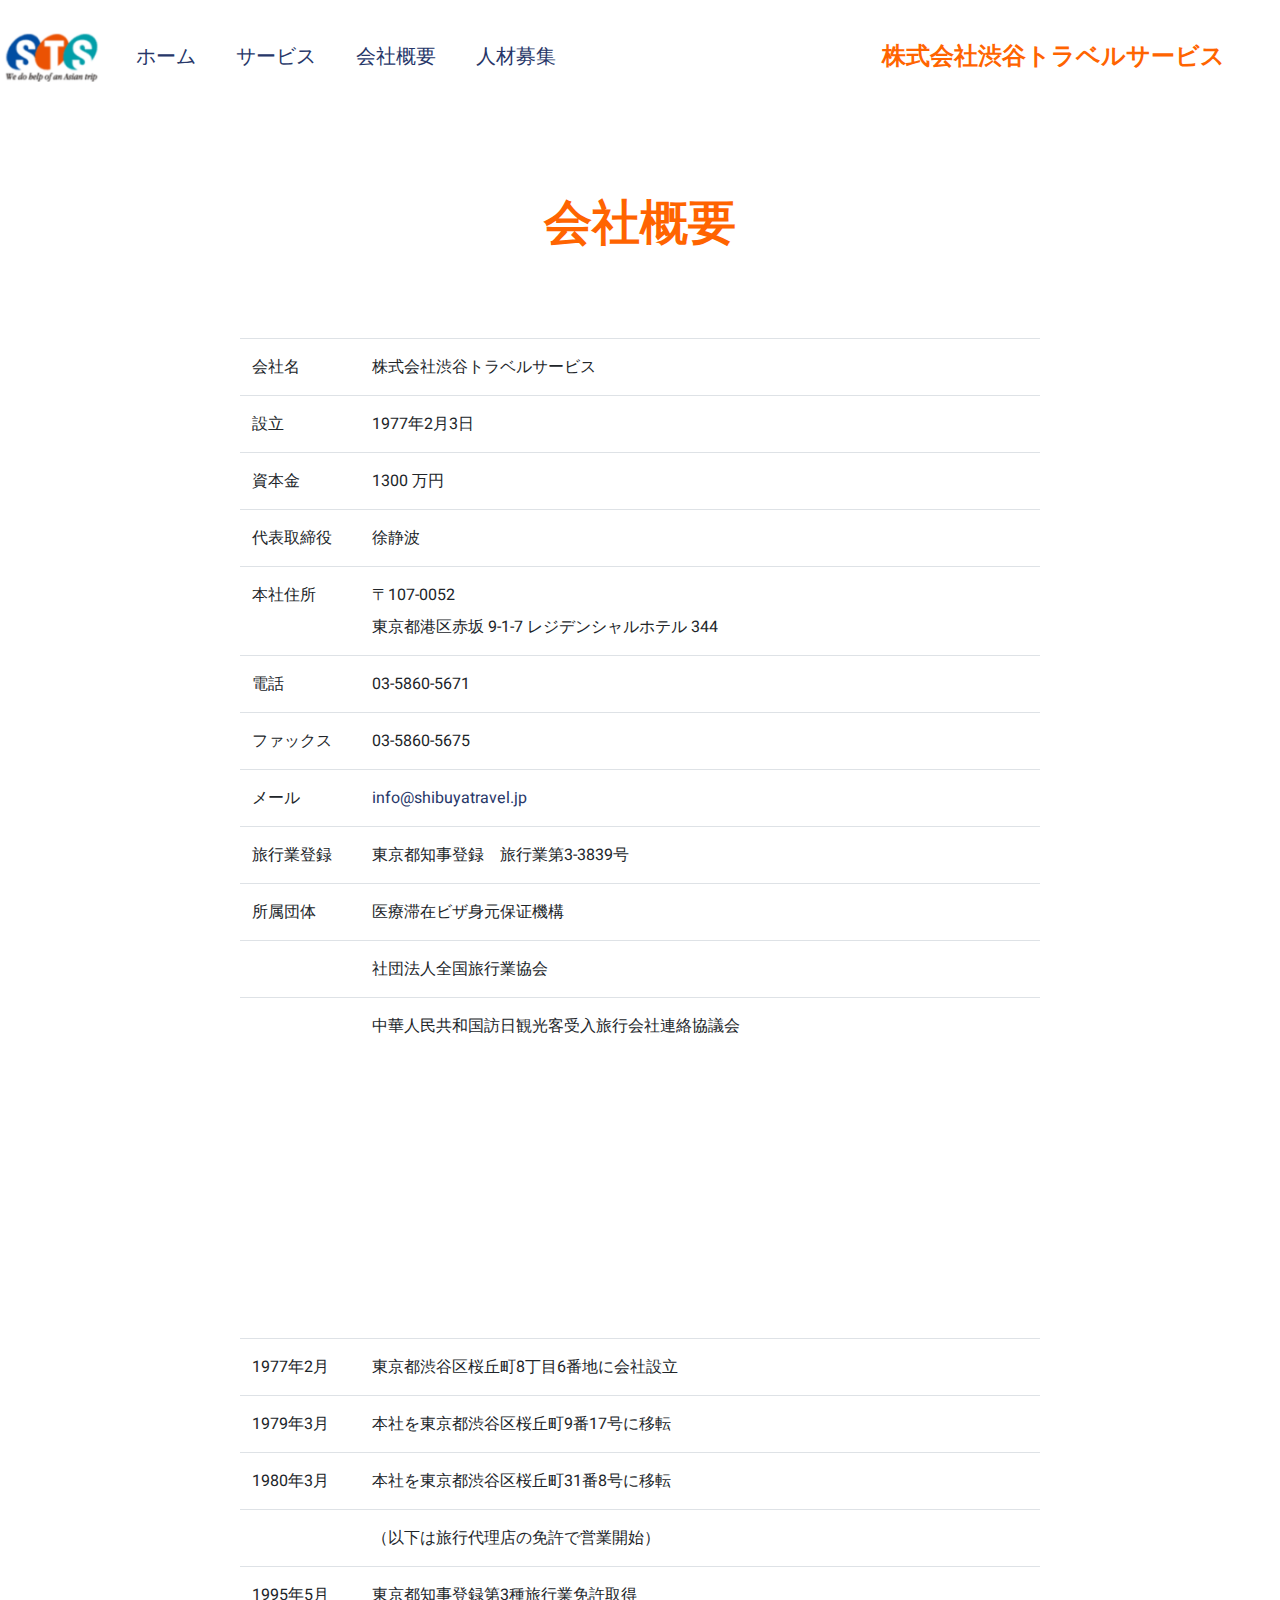
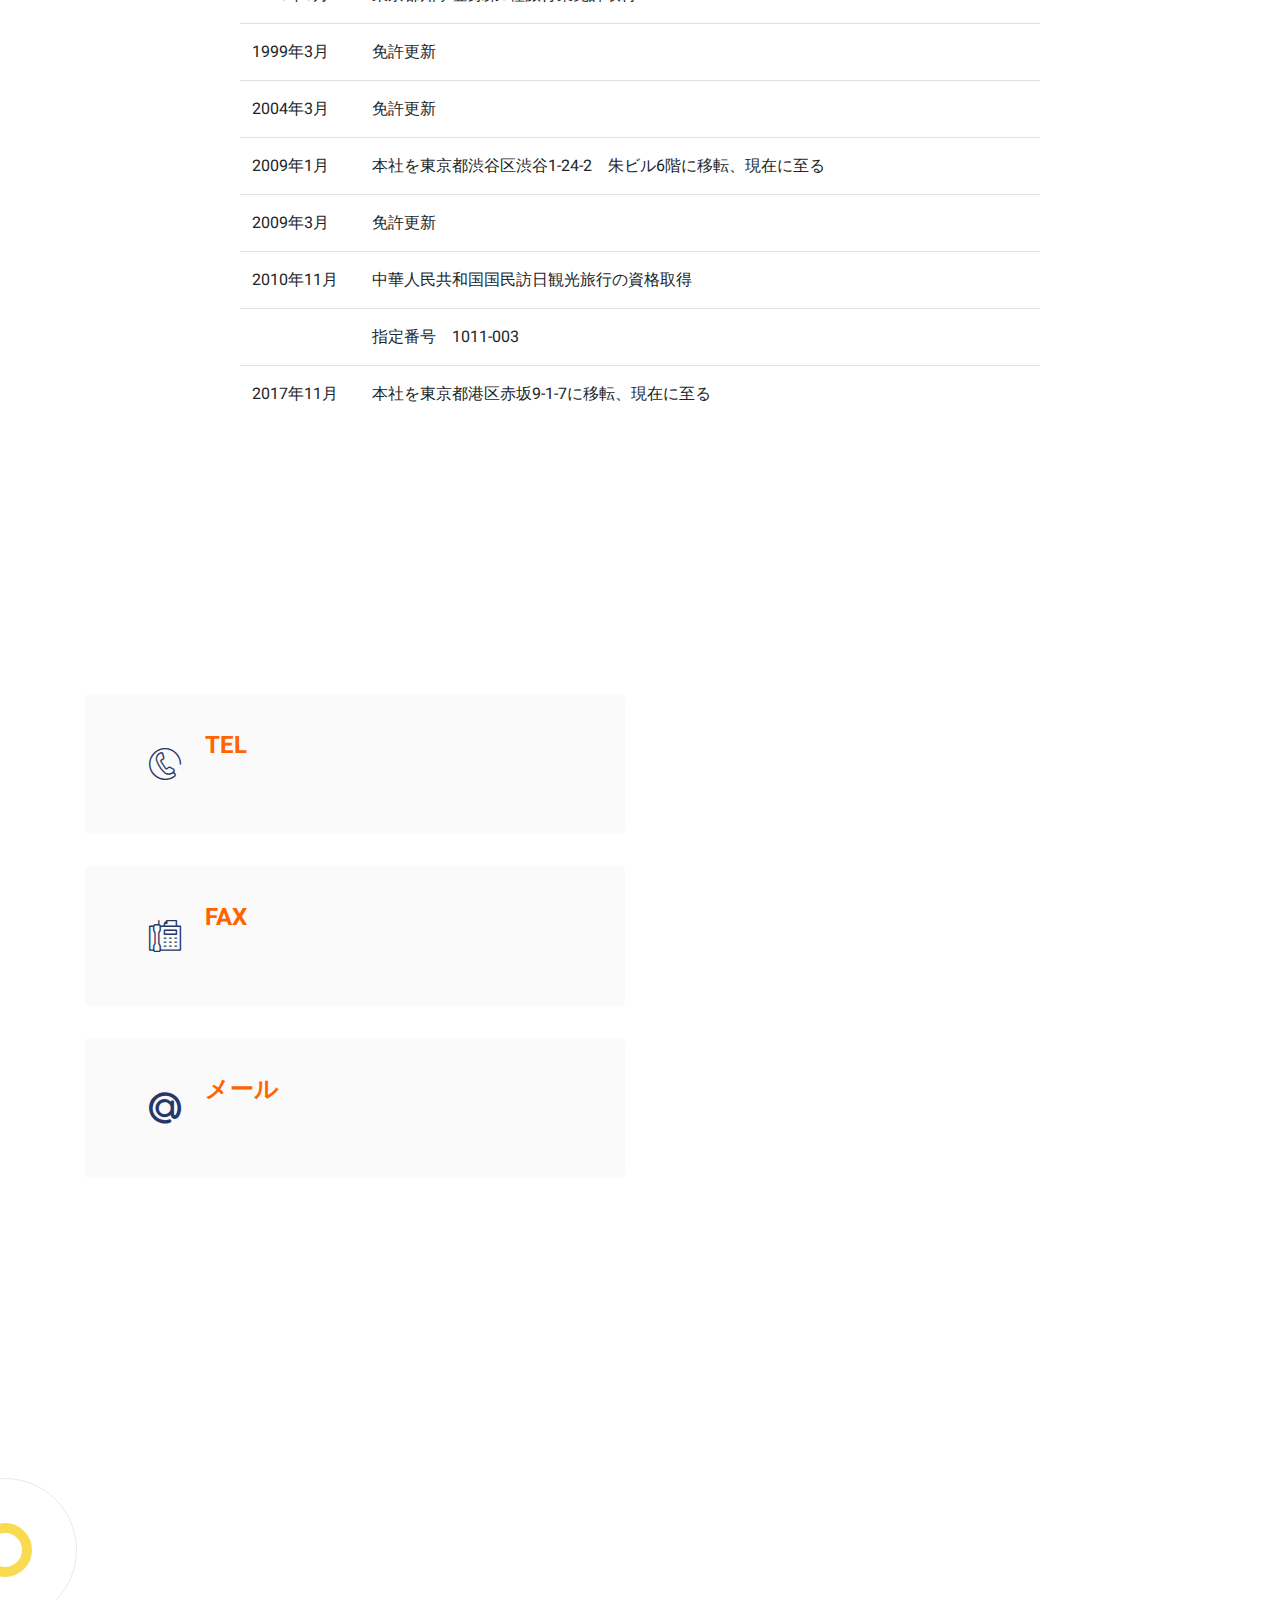
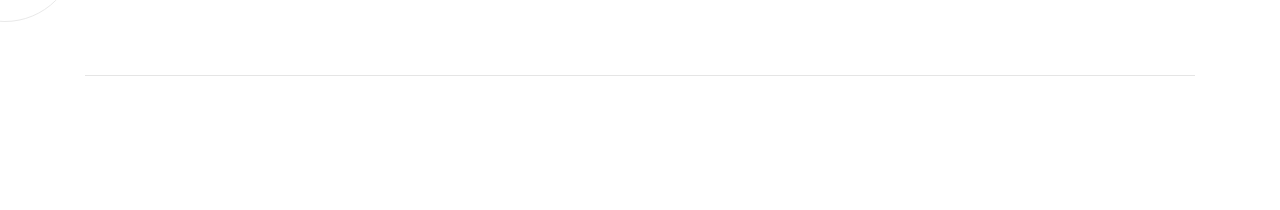
==== commit 9732cb2c: "fix footer" ====
--- a/about.html
+++ b/about.html
@@ -277,8 +277,8 @@
             <div class="col-lg-3 col-sm-6 col-12 wrap order-0">
                <p class="brand__text mbr-medium mbr-fonts-style display-5">&nbsp;</p>
                  
-                <p class="brand__email mbr-fonts-style display-4"><a href="#" class="text-secondary">mobirise@company.com</a></p>
-                <p class="brand__phone mbr-fonts-style display-7"><a href="#" class="text-warning">電話: +(81)03-6419-1061</a></p>
+                <p class="brand__email mbr-fonts-style display-4"><a href="#" class="text-secondary">info@shibuyatravel.jp</a></p>
+                <p class="brand__phone mbr-fonts-style display-7"><a href="#" class="text-warning">&nbsp;+(81)03-6419-1061</a></p>
             </div>
             <div class="col-lg-3 col-sm-6 col-12 wrap">
                 <h4 class="mbr-fonts-style mbr-regular footer__title display-5">&nbsp;</h4>
@@ -317,7 +317,7 @@
             <div class="divider"></div>
             <div class="row align-items-center justify-content-between footer__bottom">
                 <div class="col-md-5">
-                     <p class="privacy mbr-fonts-style display-4">© 2021 株式会社渋谷トラベルサービス&nbsp;- All Rights Reserved</p>
+                     <p class="privacy mbr-fonts-style display-4">© 2021 株式会社渋谷トラベルサービス<br>&nbsp; &nbsp; All Rights Reserved</p>
                 </div>
                 <div class="col-md-7">
                      <div class="mbr-list align-right">
--- a/assets/mobirise/css/mbr-additional.css
+++ b/assets/mobirise/css/mbr-additional.css
@@ -2684,7 +2684,7 @@
   color: #273769;
 }
 .cid-s29Saf1GAu {
-  padding-top: 3rem;
+  padding-top: 6rem;
   padding-bottom: 0rem;
   overflow: hidden;
   background-color: #ffffff;
@@ -3422,7 +3422,7 @@
   color: #ff6400;
 }
 .cid-s29Saf1GAu {
-  padding-top: 3rem;
+  padding-top: 6rem;
   padding-bottom: 0rem;
   overflow: hidden;
   background-color: #ffffff;
@@ -4205,7 +4205,7 @@
   }
 }
 .cid-s29Saf1GAu {
-  padding-top: 3rem;
+  padding-top: 6rem;
   padding-bottom: 0rem;
   overflow: hidden;
   background-color: #ffffff;
@@ -5034,7 +5034,7 @@
   }
 }
 .cid-s29Saf1GAu {
-  padding-top: 3rem;
+  padding-top: 6rem;
   padding-bottom: 0rem;
   overflow: hidden;
   background-color: #ffffff;
@@ -5800,7 +5800,7 @@
   animation: animationTwo 26s infinite linear;
 }
 .cid-s29Saf1GAu {
-  padding-top: 3rem;
+  padding-top: 6rem;
   padding-bottom: 0rem;
   overflow: hidden;
   background-color: #ffffff;
--- a/assets/mobirise/css/mbr-additional.css
+++ b/assets/mobirise/css/mbr-additional.css
@@ -2684,7 +2684,7 @@
   color: #273769;
 }
 .cid-s29Saf1GAu {
-  padding-top: 3rem;
+  padding-top: 6rem;
   padding-bottom: 0rem;
   overflow: hidden;
   background-color: #ffffff;
@@ -3422,7 +3422,7 @@
   color: #ff6400;
 }
 .cid-s29Saf1GAu {
-  padding-top: 3rem;
+  padding-top: 6rem;
   padding-bottom: 0rem;
   overflow: hidden;
   background-color: #ffffff;
@@ -4205,7 +4205,7 @@
   }
 }
 .cid-s29Saf1GAu {
-  padding-top: 3rem;
+  padding-top: 6rem;
   padding-bottom: 0rem;
   overflow: hidden;
   background-color: #ffffff;
@@ -5034,7 +5034,7 @@
   }
 }
 .cid-s29Saf1GAu {
-  padding-top: 3rem;
+  padding-top: 6rem;
   padding-bottom: 0rem;
   overflow: hidden;
   background-color: #ffffff;
@@ -5800,7 +5800,7 @@
   animation: animationTwo 26s infinite linear;
 }
 .cid-s29Saf1GAu {
-  padding-top: 3rem;
+  padding-top: 6rem;
   padding-bottom: 0rem;
   overflow: hidden;
   background-color: #ffffff;
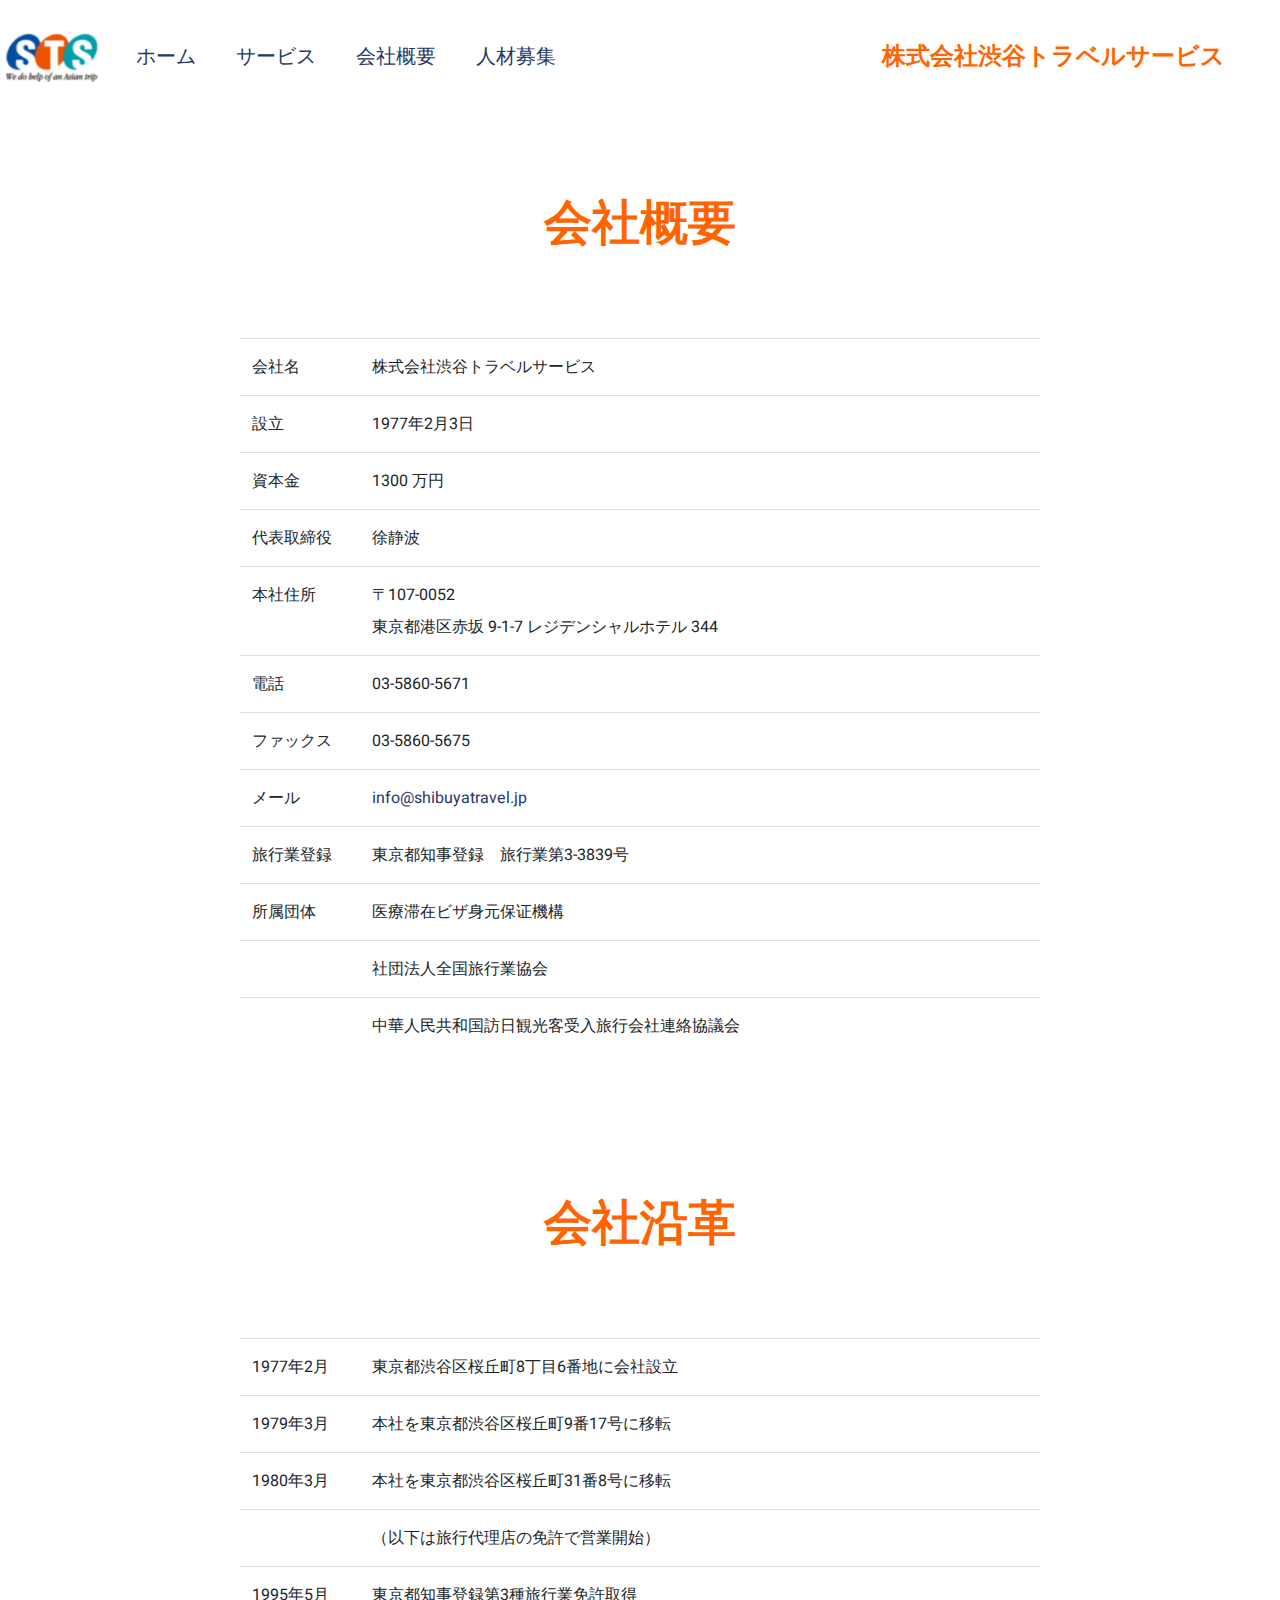
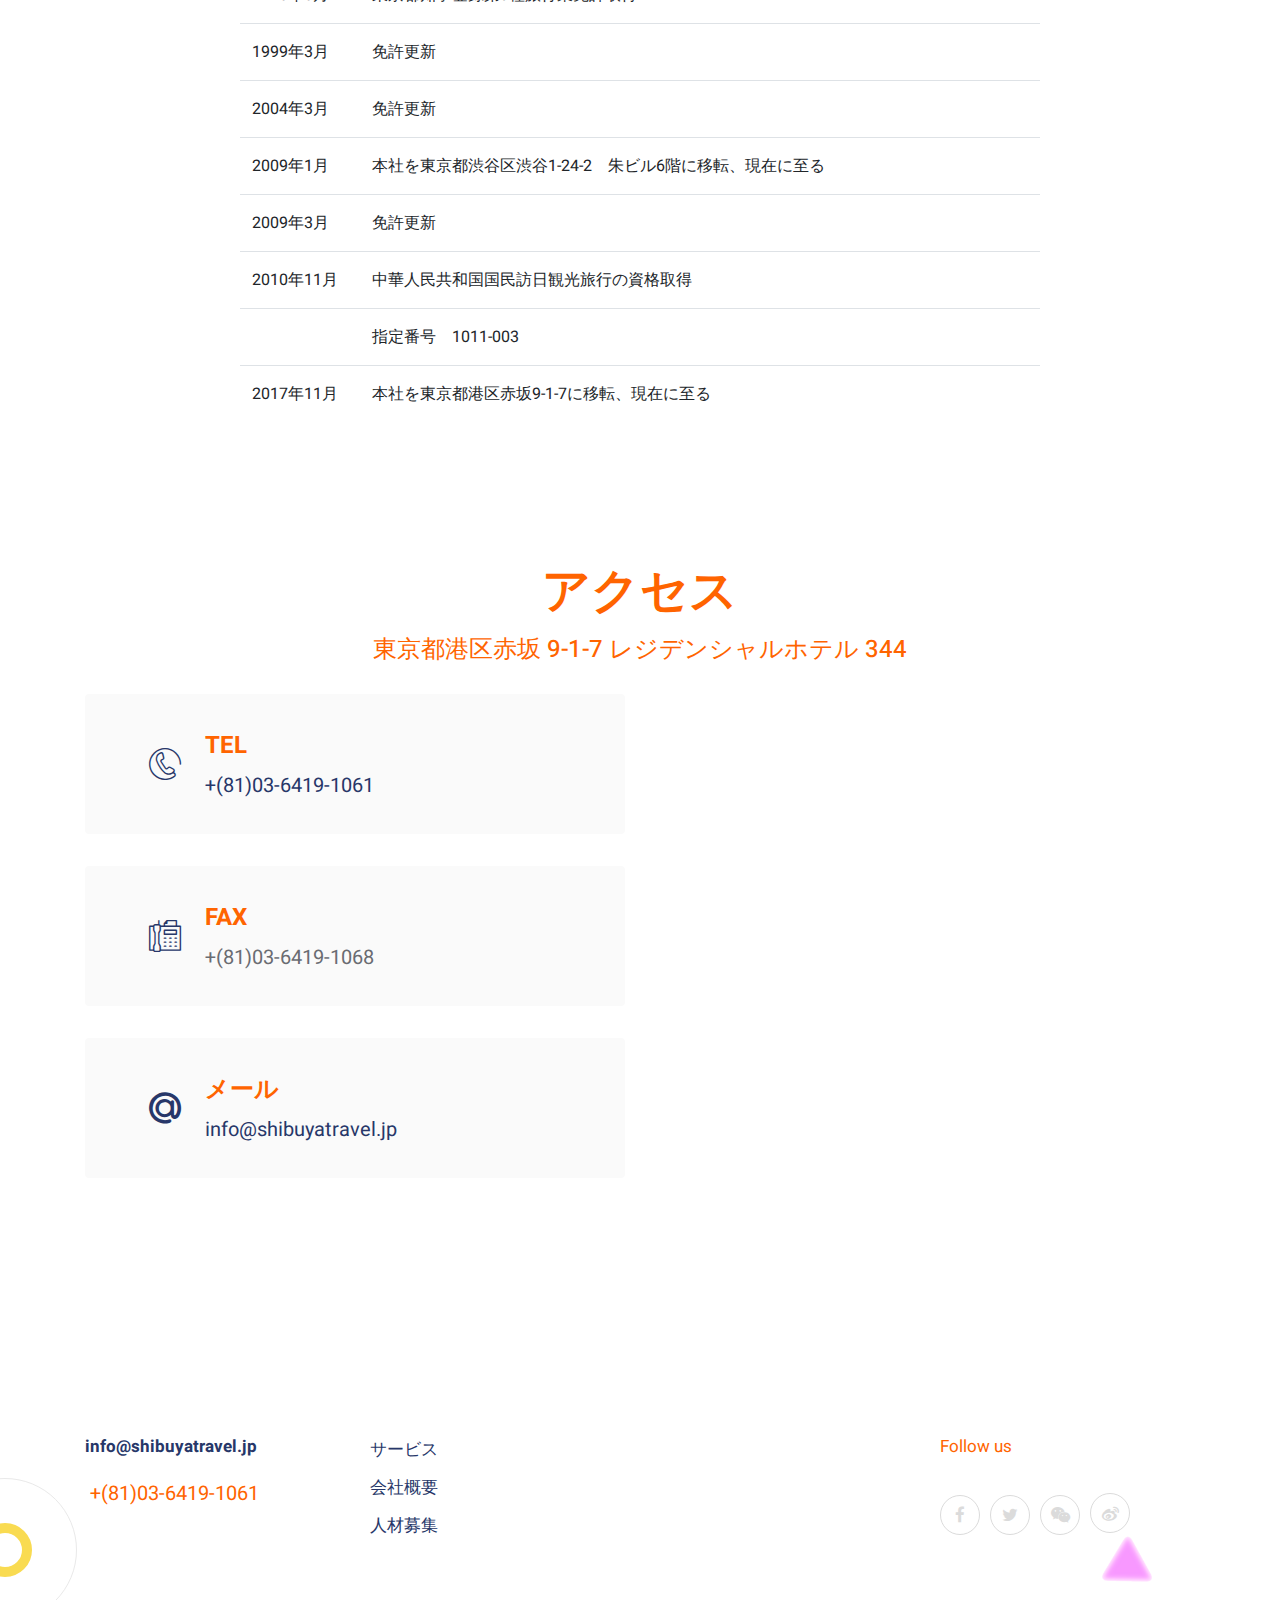
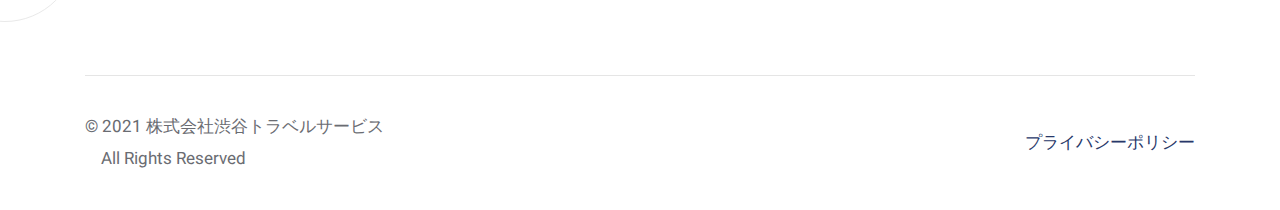
==== commit 5c0f89ce: "去掉滚动动画" ====
--- a/about.html
+++ b/about.html
@@ -19,7 +19,6 @@
   <link rel="stylesheet" href="assets/bootstrap/css/bootstrap-grid.min.css">
   <link rel="stylesheet" href="assets/bootstrap/css/bootstrap-reboot.min.css">
   <link rel="stylesheet" href="assets/dropdown/css/style.css">
-  <link rel="stylesheet" href="assets/animatecss/animate.min.css">
   <link rel="stylesheet" href="assets/socicon/css/styles.css">
   <link rel="stylesheet" href="assets/theme/css/style.css">
   <link rel="preload" as="style" href="assets/mobirise/css/mbr-additional.css"><link rel="stylesheet" href="assets/mobirise/css/mbr-additional.css" type="text/css">
@@ -231,7 +230,7 @@
                     </div>
                     <div class="text-wrapper">
                         <h6 class="card-title mbr-fonts-style mb-1 display-5"><strong>TEL</strong></h6>
-                        <p class="mbr-text mbr-fonts-style display-7"><a href="tel:+81-03-6419-1061" class="text-primary">+(81)03-6419-1061</a></p>
+                        <p class="mbr-text mbr-fonts-style display-7"><a href="tel: +81-03-6419-1061" class="text-primary">+(81)03-6419-1061</a></p>
                     </div>
                 </div>
                 <div class="card-wrapper">
@@ -255,7 +254,7 @@
                 </div>
             </div>
             <div class="map-wrapper col-12 col-md-6">
-                <div class="google-map"><iframe frameborder="0" style="border:0" src="https://www.google.com/maps/embed/v1/place?key=AIzaSyDk89J4FSunMF33ruMVWJaJht_Ro0kvoXs&amp;q=東京都港区赤坂 9-1-7 レジデンシャルホテル" allowfullscreen=""></iframe></div>
+                <div class="google-map"><iframe frameborder="0" style="border:0" src="https://www.google.com/maps/embed/v1/place?key=AIzaSyCNveGQ9bfpKFwWzQLLftrR9hNiHwdqQG8&amp;q=東京都港区赤坂 9-1-7 レジデンシャルホテル" allowfullscreen=""></iframe></div>
             </div>
         </div>
     </div>
@@ -277,8 +276,8 @@
             <div class="col-lg-3 col-sm-6 col-12 wrap order-0">
                <p class="brand__text mbr-medium mbr-fonts-style display-5">&nbsp;</p>
                  
-                <p class="brand__email mbr-fonts-style display-4"><a href="#" class="text-secondary">info@shibuyatravel.jp</a></p>
-                <p class="brand__phone mbr-fonts-style display-7"><a href="#" class="text-warning">&nbsp;+(81)03-6419-1061</a></p>
+                <p class="brand__email mbr-fonts-style display-4"><a href="mailto:info@shibuyatravel.jp" class="text-secondary text-primary"><strong>info@shibuyatravel.jp</strong></a></p>
+                <p class="brand__phone mbr-fonts-style display-7"><a href="tel: +81-03-6419-1061" class="text-warning text-primary">&nbsp;+(81)03-6419-1061</a></p>
             </div>
             <div class="col-lg-3 col-sm-6 col-12 wrap">
                 <h4 class="mbr-fonts-style mbr-regular footer__title display-5">&nbsp;</h4>
@@ -340,13 +339,11 @@
   <script src="assets/dropdown/js/nav-dropdown.js"></script>
   <script src="assets/dropdown/js/navbar-dropdown.js"></script>
   <script src="assets/touchswipe/jquery.touch-swipe.min.js"></script>
-  <script src="assets/viewportchecker/jquery.viewportchecker.js"></script>
   <script src="assets/theme/js/script.js"></script>
   
   
   
  <div id="scrollToTop" class="scrollToTop mbr-arrow-up"><a style="text-align: center;"><i class="mbr-arrow-up-icon mbr-arrow-up-icon-cm cm-icon cm-icon-smallarrow-up"></i></a></div>
-    <input name="animation" type="hidden">
   
 </body>
 </html>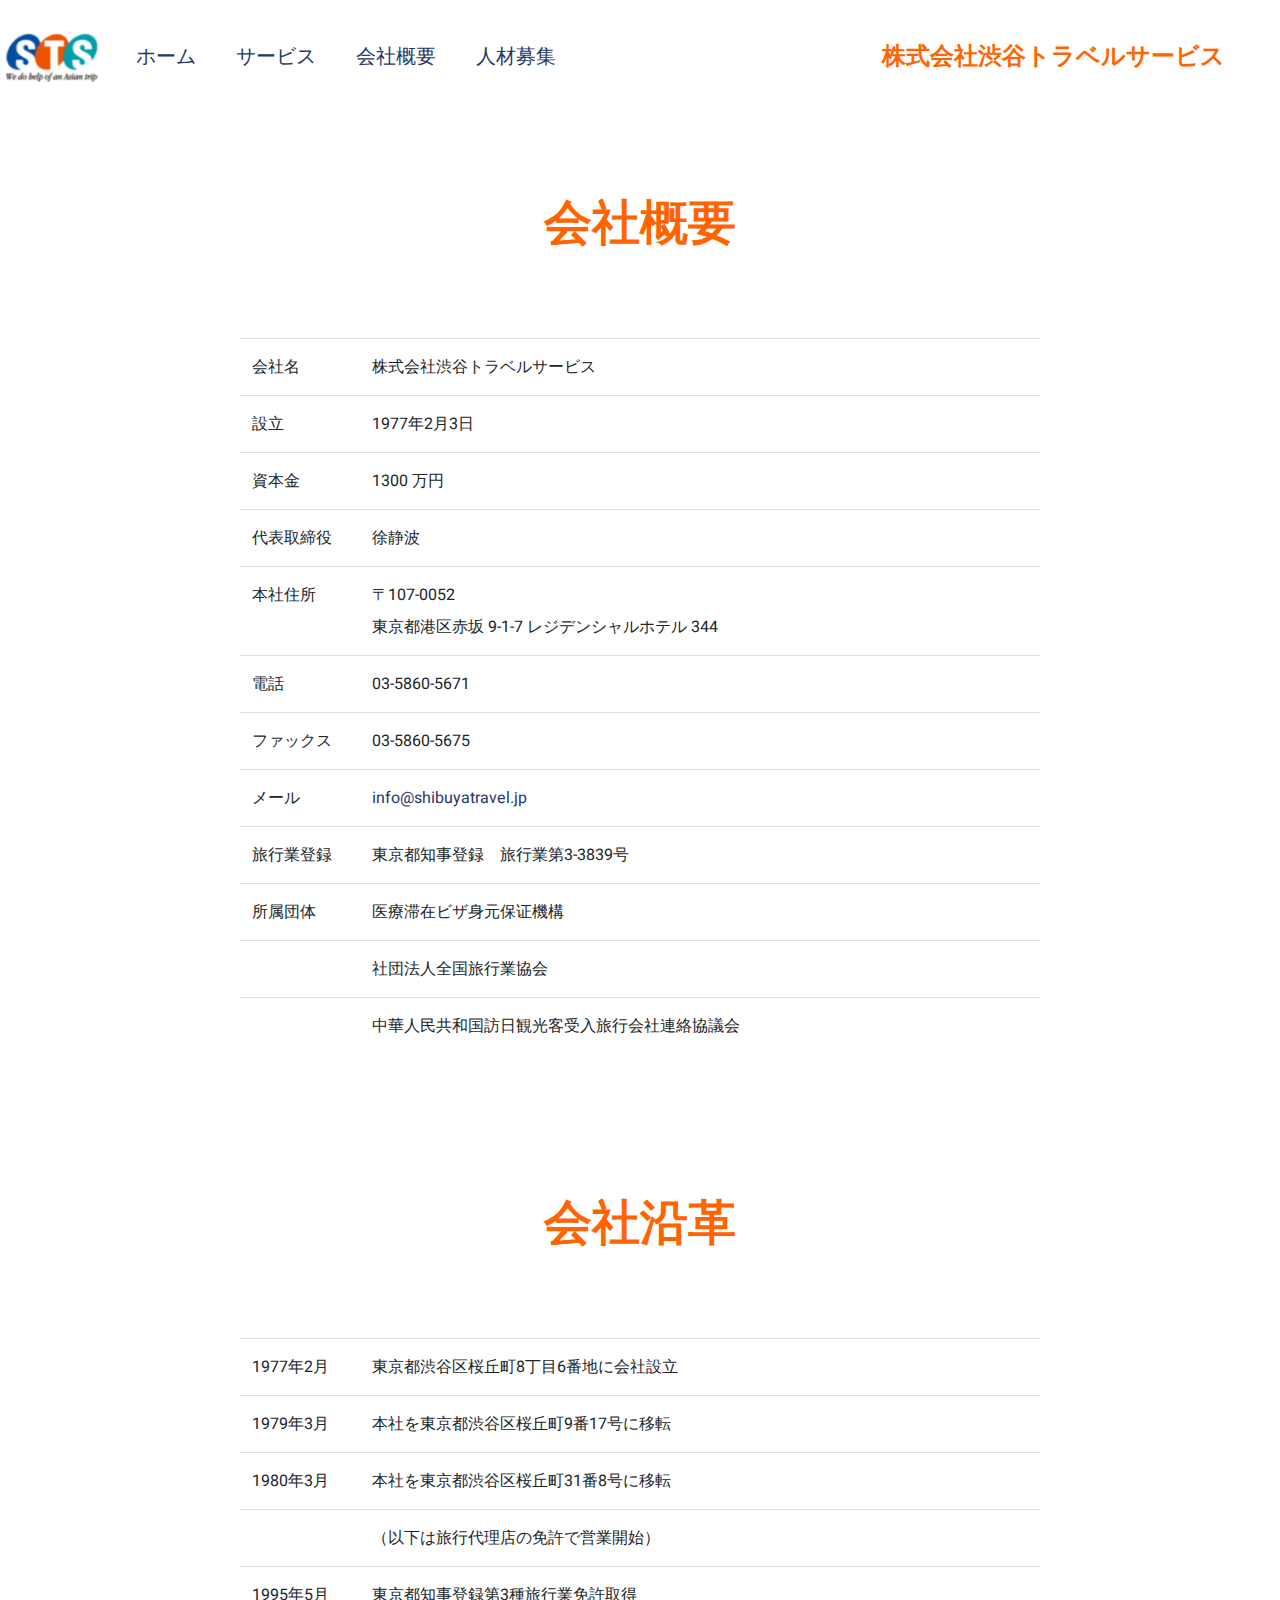
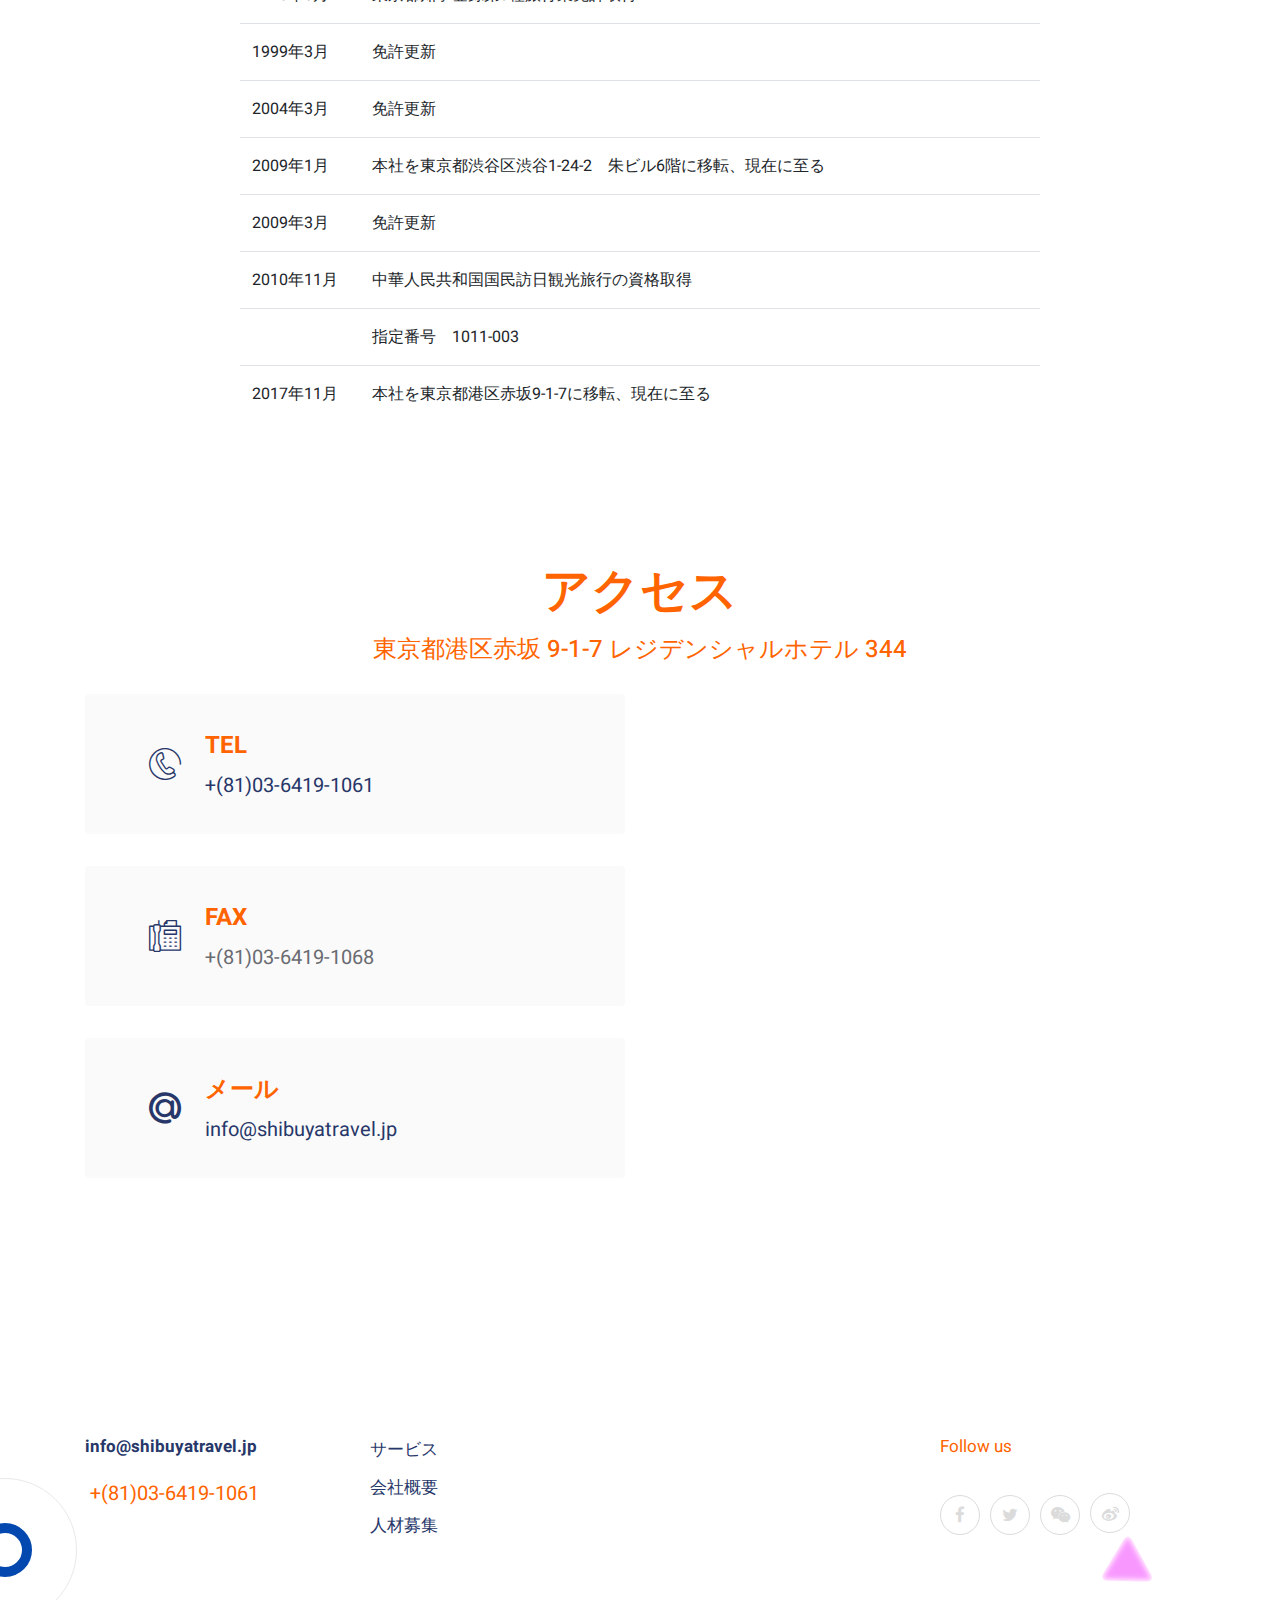
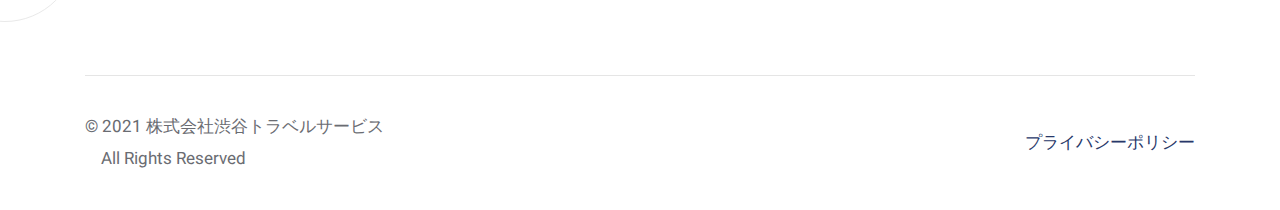
==== commit 6a4598bf: "给图片加说明" ====
--- a/about.html
+++ b/about.html
@@ -254,7 +254,7 @@
                 </div>
             </div>
             <div class="map-wrapper col-12 col-md-6">
-                <div class="google-map"><iframe frameborder="0" style="border:0" src="https://www.google.com/maps/embed/v1/place?key=AIzaSyCNveGQ9bfpKFwWzQLLftrR9hNiHwdqQG8&amp;q=東京都港区赤坂 9-1-7 レジデンシャルホテル" allowfullscreen=""></iframe></div>
+                <div class="google-map"><iframe frameborder="0" style="border:0" src="https://www.google.com/maps/embed/v1/place?key=AIzaSyDk89J4FSunMF33ruMVWJaJht_Ro0kvoXs&amp;q=東京都港区赤坂 9-1-7 レジデンシャルホテル" allowfullscreen=""></iframe></div>
             </div>
         </div>
     </div>
--- a/assets/mobirise/css/mbr-additional.css
+++ b/assets/mobirise/css/mbr-additional.css
@@ -102,13 +102,13 @@
   background-color: #f47b5b !important;
 }
 .bg-info {
-  background-color: #c647fe !important;
+  background-color: #149c73 !important;
 }
 .bg-warning {
   background-color: #ff6400 !important;
 }
 .bg-danger {
-  background-color: #f9db51 !important;
+  background-color: #0248af !important;
 }
 .btn-primary,
 .btn-primary:active {
@@ -160,8 +160,8 @@
 }
 .btn-info,
 .btn-info:active {
-  background-color: #c647fe !important;
-  border-color: #c647fe !important;
+  background-color: #149c73 !important;
+  border-color: #149c73 !important;
   color: #ffffff !important;
 }
 .btn-info:hover,
@@ -169,18 +169,18 @@
 .btn-info.focus,
 .btn-info.active {
   color: #ffffff !important;
-  background-color: #c647fe;
-  border-color: #c647fe;
+  background-color: #149c73;
+  border-color: #149c73;
 }
 .btn-info.disabled,
 .btn-info:disabled {
   color: #ffffff !important;
-  background-color: #c647fe !important;
-  border-color: #c647fe !important;
+  background-color: #149c73 !important;
+  border-color: #149c73 !important;
 }
 .btn-info:hover {
-  background-color: #b614fe !important;
-  border-color: #b614fe !important;
+  background-color: #0e6f52 !important;
+  border-color: #0e6f52 !important;
 }
 .btn-success,
 .btn-success:active {
@@ -232,27 +232,27 @@
 }
 .btn-danger,
 .btn-danger:active {
-  background-color: #f9db51 !important;
-  border-color: #f9db51 !important;
-  color: #483c02 !important;
+  background-color: #0248af !important;
+  border-color: #0248af !important;
+  color: #ffffff !important;
 }
 .btn-danger:hover,
 .btn-danger:focus,
 .btn-danger.focus,
 .btn-danger.active {
-  color: #483c02 !important;
-  background-color: #f9db51;
-  border-color: #f9db51;
+  color: #ffffff !important;
+  background-color: #0248af;
+  border-color: #0248af;
 }
 .btn-danger.disabled,
 .btn-danger:disabled {
-  color: #483c02 !important;
-  background-color: #f9db51 !important;
-  border-color: #f9db51 !important;
+  color: #ffffff !important;
+  background-color: #0248af !important;
+  border-color: #0248af !important;
 }
 .btn-danger:hover {
-  background-color: #fbe582 !important;
-  border-color: #f7d120 !important;
+  background-color: #035de1 !important;
+  border-color: #01337d !important;
 }
 .btn-white,
 .btn-white:active {
@@ -354,22 +354,22 @@
 .btn-info-outline,
 .btn-info-outline:active {
   background: none;
-  border-color: #c647fe;
-  color: #c647fe;
+  border-color: #149c73;
+  color: #149c73;
 }
 .btn-info-outline:hover,
 .btn-info-outline:focus,
 .btn-info-outline.focus,
 .btn-info-outline.active {
   color: #ffffff !important;
-  background: #c647fe !important;
-  border-color: #c647fe;
+  background: #149c73 !important;
+  border-color: #149c73;
 }
 .btn-info-outline.disabled,
 .btn-info-outline:disabled {
   color: #ffffff !important;
-  background-color: #c647fe !important;
-  border-color: #c647fe !important;
+  background-color: #149c73 !important;
+  border-color: #149c73 !important;
 }
 .btn-success-outline {
   border: 1px solid;
@@ -423,22 +423,22 @@
 .btn-danger-outline,
 .btn-danger-outline:active {
   background: none;
-  border-color: #f9db51;
-  color: #f9db51;
+  border-color: #0248af;
+  color: #0248af;
 }
 .btn-danger-outline:hover,
 .btn-danger-outline:focus,
 .btn-danger-outline.focus,
 .btn-danger-outline.active {
-  color: #483c02 !important;
-  background: #f9db51 !important;
-  border-color: #f9db51;
+  color: #ffffff !important;
+  background: #0248af !important;
+  border-color: #0248af;
 }
 .btn-danger-outline.disabled,
 .btn-danger-outline:disabled {
-  color: #483c02 !important;
-  background-color: #f9db51 !important;
-  border-color: #f9db51 !important;
+  color: #ffffff !important;
+  background-color: #0248af !important;
+  border-color: #0248af !important;
 }
 .btn-black-outline {
   border: 1px solid;
@@ -499,13 +499,13 @@
   color: #f47b5b !important;
 }
 .text-info {
-  color: #c647fe !important;
+  color: #149c73 !important;
 }
 .text-warning {
   color: #ff6400 !important;
 }
 .text-danger {
-  color: #f9db51 !important;
+  color: #0248af !important;
 }
 .text-white {
   color: #ffffff !important;
@@ -527,7 +527,7 @@
 }
 a.text-info:hover,
 a.text-info:focus {
-  color: #9a01de !important;
+  color: #084230 !important;
 }
 a.text-warning:hover,
 a.text-warning:focus {
@@ -535,7 +535,7 @@
 }
 a.text-danger:hover,
 a.text-danger:focus {
-  color: #dcb608 !important;
+  color: #011f4a !important;
 }
 a.text-white:hover,
 a.text-white:focus {
@@ -549,13 +549,13 @@
   background-color: #f47b5b;
 }
 .alert-info {
-  background-color: #c647fe;
+  background-color: #149c73;
 }
 .alert-warning {
   background-color: #ff6400;
 }
 .alert-danger {
-  background-color: #f9db51;
+  background-color: #0248af;
 }
 .mbr-section-btn a.btn:not(.btn-form) {
   border-radius: 50px;
@@ -592,7 +592,7 @@
 }
 .mbr-plan-header.bg-info .mbr-plan-subtitle,
 .mbr-plan-header.bg-info .mbr-plan-price-desc {
-  color: #ffffff;
+  color: #48e8b7;
 }
 .mbr-plan-header.bg-warning .mbr-plan-subtitle,
 .mbr-plan-header.bg-warning .mbr-plan-price-desc {
@@ -600,7 +600,7 @@
 }
 .mbr-plan-header.bg-danger .mbr-plan-subtitle,
 .mbr-plan-header.bg-danger .mbr-plan-price-desc {
-  color: #ffffff;
+  color: #3485fd;
 }
 /* Scroll to top button*/
 #scrollToTop a {
@@ -759,9 +759,9 @@
   transition: all 0.4s ease-in-out;
 }
 .cid-s29RKRW6qE .icons__wrap:hover {
-  color: #000000;
-  background-color: #f9db51;
-  border-color: #f9db51;
+  color: #ffffff;
+  background-color: #0248af;
+  border-color: #0248af;
 }
 .cid-s29RKRW6qE .block__phone {
   color: #ff6400;
@@ -778,13 +778,13 @@
 }
 .cid-s29RKRW6qE .mbr-section-btn .btn-secondary {
   background-color: #ffffff !important;
-  color: #f9db51 !important;
+  color: #0248af !important;
   border: none !important;
   transition: all 0.3s ease-in-out;
   box-shadow: 0px 10px 25px 0px rgba(123, 147, 171, 0.15);
 }
 .cid-s29RKRW6qE .mbr-section-btn .btn-secondary:hover {
-  background-color: #f9db51 !important;
+  background-color: #0248af !important;
   color: #ffffff !important;
 }
 .cid-s29RKRW6qE .mbr-section-btn .mbr-iconfont {
@@ -1215,7 +1215,7 @@
   top: 16%;
   right: 770px;
   z-index: 1;
-  background-color: rgba(249, 219, 81, 0.5);
+  background-color: rgba(2, 72, 175, 0.5);
   border-radius: 50%;
 }
 @media (max-width: 1366px) and (min-width: 992px) {
@@ -1236,7 +1236,7 @@
   right: 300px;
   position: absolute;
   z-index: 1;
-  background-color: rgba(198, 71, 254, 0.3);
+  background-color: rgba(20, 156, 115, 0.3);
   border-radius: 50%;
 }
 @media (max-width: 1366px) and (min-width: 992px) {
@@ -1393,7 +1393,7 @@
   height: 12px;
   top: 20%;
   left: 28%;
-  background: #c647fe;
+  background: #149c73;
   border-radius: 50%;
   position: absolute;
   animation: animationOne 25s infinite linear;
@@ -1567,7 +1567,7 @@
   top: 0;
   z-index: 1;
   position: absolute;
-  background-color: rgba(249, 219, 81, 0.23);
+  background-color: rgba(2, 72, 175, 0.23);
 }
 @media (max-width: 1199px) {
   .cid-skmEBShLWp .image__background .circle__image2 {
@@ -1606,7 +1606,7 @@
   right: 2%;
   position: absolute;
   border-radius: 50%;
-  background-color: #c647fe;
+  background-color: #149c73;
   animation: scale__two 5s infinite linear;
 }
 @keyframes rotatedHalf {
@@ -1808,7 +1808,7 @@
   top: 23%;
   position: absolute;
   border-radius: 50%;
-  background-color: #f9db51;
+  background-color: #0248af;
   animation: animationOne 25s infinite linear;
 }
 .cid-skmhX0v4v2 .animation__background .circle5 {
@@ -1819,7 +1819,7 @@
   bottom: 15%;
   position: absolute;
   border-radius: 50%;
-  background-color: #c647fe;
+  background-color: #149c73;
   animation: animationTwo 25s infinite linear;
 }
 @keyframes rotatedHalf {
@@ -1875,413 +1875,6 @@
   100% {
     transform: translate(0px, 0px) rotate(0deg) scale(1);
   }
-}
-.cid-rVMdmjU4Mx {
-  padding-top: 5rem;
-  padding-bottom: 0rem;
-  background-color: #ffffff;
-}
-.cid-rVMdmjU4Mx .mbr-section-title {
-  color: #233d63;
-}
-.cid-rVMdmjU4Mx .icon__block {
-  background: linear-gradient(135deg, rgba(191, 108, 255, 0.54) 0%, rgba(191, 108, 255, 0.85) 60%, #bf6cff 100%);
-}
-.cid-rVMdmjU4Mx .mbr-section-title,
-.cid-rVMdmjU4Mx .icon__wrap {
-  text-align: center;
-  color: #273769;
-}
-.cid-rVMdmjU4Mx .mbr-section-subtitle {
-  text-align: center;
-}
-.cid-sklWKOtH6u {
-  overflow: hidden;
-  padding-top: 5rem;
-  padding-bottom: 5rem;
-  background-color: #fbfcff;
-}
-.cid-sklWKOtH6u .container,
-.cid-sklWKOtH6u .row {
-  pointer-events: none;
-}
-.cid-sklWKOtH6u .wrap {
-  pointer-events: all;
-}
-.cid-sklWKOtH6u .carousel {
-  padding: 0;
-}
-.cid-sklWKOtH6u .mbr-section-subtitle {
-  letter-spacing: 1.5px;
-  margin-bottom: 15px;
-  color: #c0c0c9;
-  padding-right: 80px;
-}
-.cid-sklWKOtH6u .mbr-section-title {
-  color: #233d63;
-  margin-bottom: 40px;
-  padding-right: 80px;
-  font-weight: 300;
-}
-.cid-sklWKOtH6u .mbr-section-title b,
-.cid-sklWKOtH6u .mbr-section-title strong {
-  font-weight: 500;
-}
-.cid-sklWKOtH6u .carousel-controls {
-  margin-top: 100px;
-  width: 100%;
-  position: relative;
-}
-.cid-sklWKOtH6u .carousel-controls a span {
-  width: 55px;
-  height: 55px;
-  font-size: 30px;
-  position: absolute;
-  padding: 0 10px;
-  color: #233d63;
-  background-color: transparent;
-  transition: all 0.3s ease 0s;
-}
-.cid-sklWKOtH6u .carousel-control-prev {
-  position: static;
-  width: 55px;
-  transition: all 0.3s ease 0s;
-}
-.cid-sklWKOtH6u .carousel-control-next {
-  position: static;
-  width: 55px;
-  transition: all 0.3s ease 0s;
-}
-.cid-sklWKOtH6u .user_text {
-  padding-right: 80px;
-  padding-bottom: 50px;
-}
-.cid-sklWKOtH6u .user_image {
-  display: inline-block;
-  margin-right: 20px;
-}
-.cid-sklWKOtH6u .user_image img {
-  width: 60px;
-  height: 60px;
-  border-radius: 50%;
-}
-.cid-sklWKOtH6u .author {
-  padding-right: 80px;
-}
-.cid-sklWKOtH6u .author__info {
-  display: inline-block;
-  height: 60px;
-  vertical-align: -webkit-baseline-middle;
-}
-.cid-sklWKOtH6u .user_name {
-  color: #233d63;
-  line-height: 24px;
-}
-.cid-sklWKOtH6u .user_prof {
-  color: #c0c0c9;
-  line-height: 24px;
-}
-.cid-sklWKOtH6u .fon2 {
-  position: absolute;
-  width: 250px;
-  bottom: 0;
-  left: 70px;
-  z-index: 1;
-}
-.cid-sklWKOtH6u .animation__background .fon {
-  max-width: 600px;
-  width: 100%;
-  position: absolute;
-  right: 2%;
-  top: 13%;
-  z-index: -1;
-}
-.cid-sklWKOtH6u .animation__background .image {
-  position: absolute;
-  border-radius: 50%;
-  width: 90px;
-  height: 90px;
-  box-shadow: 0px 10px 20px 0px rgba(20, 44, 56, 0.25);
-}
-.cid-sklWKOtH6u .animation__background .image:nth-child(1) {
-  top: 37%;
-  right: 4%;
-  animation: scale__one 14s infinite linear;
-}
-.cid-sklWKOtH6u .animation__background .image:nth-child(2) {
-  top: 47%;
-  right: 14%;
-  animation: scale__two 9s infinite linear;
-}
-.cid-sklWKOtH6u .animation__background .image:nth-child(3) {
-  bottom: 16%;
-  right: 7%;
-  animation: scale__three 8s infinite linear;
-}
-.cid-sklWKOtH6u .animation__background .image:nth-child(4) {
-  top: 24%;
-  right: 18%;
-  animation: scale__two 10s infinite linear;
-}
-.cid-sklWKOtH6u .animation__background .image:nth-child(5) {
-  top: 60%;
-  right: 23%;
-  animation: scale__three 11s infinite linear;
-}
-.cid-sklWKOtH6u .animation__background .image:nth-child(6) {
-  bottom: 46%;
-  right: 30%;
-  animation: scale__one 12s infinite linear;
-}
-.cid-sklWKOtH6u .animation__background .image img {
-  width: 100%;
-  object-fit: cover;
-}
-@media (max-width: 991px) {
-  .cid-sklWKOtH6u .animation__background {
-    display: none;
-  }
-}
-@media (max-width: 767px) {
-  .cid-sklWKOtH6u .mbr-section-subtitle,
-  .cid-sklWKOtH6u .mbr-section-title,
-  .cid-sklWKOtH6u .user_text,
-  .cid-sklWKOtH6u .author {
-    padding-right: 0;
-  }
-}
-@keyframes scale__one {
-  0% {
-    -webkit-transform: scale(1);
-    transform: scale(1);
-  }
-  40% {
-    -webkit-transform: scale(0.5);
-    transform: scale(0.5);
-  }
-  100% {
-    -webkit-transform: scale(1);
-    transform: scale(1);
-  }
-}
-@keyframes scale__two {
-  0% {
-    -webkit-transform: scale(0.5);
-    transform: scale(0.5);
-  }
-  40% {
-    -webkit-transform: scale(0.8);
-    transform: scale(0.8);
-  }
-  100% {
-    -webkit-transform: scale(0.5);
-    transform: scale(0.5);
-  }
-}
-@-webkit-keyframes scale__three {
-  0% {
-    -webkit-transform: scale(0.7);
-    transform: scale(0.7);
-  }
-  40% {
-    -webkit-transform: scale(0.4);
-    transform: scale(0.4);
-  }
-  100% {
-    -webkit-transform: scale(0.7);
-    transform: scale(0.7);
-  }
-}
-.cid-sklQNkPvVd {
-  padding-top: 5rem;
-  padding-bottom: 0rem;
-  background-color: #ffffff;
-}
-.cid-sklQNkPvVd .mbr-section-title {
-  color: #233d63;
-}
-.cid-sklQNkPvVd .icon__block {
-  background: linear-gradient(135deg, rgba(191, 108, 255, 0.54) 0%, rgba(191, 108, 255, 0.85) 60%, #bf6cff 100%);
-}
-.cid-sklQNkPvVd .mbr-section-title,
-.cid-sklQNkPvVd .icon__wrap {
-  text-align: center;
-  color: #273769;
-}
-.cid-sklQNkPvVd .mbr-section-subtitle {
-  text-align: center;
-}
-.cid-skm5Svt2hW {
-  padding-top: 0rem;
-  padding-bottom: 5rem;
-  background-color: #ffffff;
-  overflow: hidden;
-  box-sizing: border-box;
-}
-.cid-skm5Svt2hW .mbr-gallery-filter {
-  text-align: left;
-}
-.cid-skm5Svt2hW .mbr-gallery-filter ul {
-  position: relative;
-}
-@media (min-width: 768px) {
-  .cid-skm5Svt2hW .mbr-gallery-filter ul {
-    margin: 5px 0 60px;
-    padding-left: 190px;
-  }
-  .cid-skm5Svt2hW .mbr-gallery-filter ul:before {
-    content: "";
-    width: 150px;
-    height: 2px;
-    position: absolute;
-    top: 20px;
-    left: 0;
-    background: #ff6400;
-  }
-}
-.cid-skm5Svt2hW .mbr-gallery-filter ul li {
-  padding: 0;
-}
-.cid-skm5Svt2hW .mbr-gallery-filter ul li a.btn {
-  border: none !important;
-  margin: 0;
-  font-size: 24px;
-  min-width: auto !important;
-  background: transparent !important;
-  box-shadow: none;
-}
-@media (max-width: 767px) {
-  .cid-skm5Svt2hW .mbr-gallery-filter ul li a.btn {
-    margin-right: 35px;
-  }
-}
-.cid-skm5Svt2hW .mbr-gallery-filter ul li a.btn:before {
-  background: transparent !important;
-}
-.cid-skm5Svt2hW .mbr-gallery-filter ul li a.btn:hover {
-  background-color: transparent !important;
-  color: #ff6400 !important;
-}
-.cid-skm5Svt2hW .mbr-gallery-filter ul li.active .btn {
-  background-color: transparent !important;
-  color: #ff6400 !important;
-}
-.cid-skm5Svt2hW .mbr-gallery-item > div {
-  overflow: hidden;
-}
-.cid-skm5Svt2hW .mbr-gallery-item > div img {
-  height: 420px;
-  width: 100%;
-  object-fit: cover;
-  transition: all 0.3s ease-in-out;
-}
-.cid-skm5Svt2hW .mbr-gallery-item > div .icon-focus {
-  top: auto;
-  bottom: 0;
-  left: 50%;
-  transform: translateX(-50%);
-  font-size: 30px !important;
-  transition: all 0.3s ease-in-out;
-  font-family: "FontAwesome" !important;
-}
-.cid-skm5Svt2hW .mbr-gallery-item > div .icon-focus:before {
-  content: "\f00e";
-}
-.cid-skm5Svt2hW .mbr-gallery-item > div:after {
-  content: "";
-  position: absolute;
-  top: 30px;
-  right: 30px;
-  bottom: 30px;
-  left: 30px;
-  opacity: 0;
-  border: 1px solid #fff;
-  z-index: 2;
-  transition: 0.5s opacity ease-in-out;
-}
-.cid-skm5Svt2hW .mbr-slider .carousel-control {
-  background: #1b1b1b;
-  border-radius: 0;
-}
-.cid-skm5Svt2hW .mbr-slider .carousel-control-prev {
-  left: 0;
-  margin-left: 2.5rem;
-}
-.cid-skm5Svt2hW .mbr-slider .carousel-control-next {
-  right: 0;
-  margin-right: 2.5rem;
-}
-.cid-skm5Svt2hW .mbr-slider .modal-body .close {
-  background: #1b1b1b;
-}
-.cid-skm5Svt2hW .mbr-gallery-item > div::before {
-  content: "";
-  position: absolute;
-  left: 0;
-  top: 0;
-  width: 100%;
-  height: 100%;
-  background: #233d63;
-  opacity: 0;
-  z-index: 2;
-  -webkit-transition: 0.3s opacity ease-in-out;
-  transition: 0.3s opacity ease-in-out;
-}
-.cid-skm5Svt2hW .mbr-gallery-item > div > span {
-  color: #ffffff;
-}
-.cid-skm5Svt2hW .mbr-gallery-item > div:hover .mbr-gallery-title::before {
-  background: transparent !important;
-}
-.cid-skm5Svt2hW .mbr-gallery-item > div:hover:after {
-  opacity: 1;
-}
-.cid-skm5Svt2hW .mbr-gallery-item > div:hover:before {
-  opacity: 0.8 !important;
-}
-.cid-skm5Svt2hW .mbr-gallery-item > div:hover img {
-  transform: scale3d(1.1, 1.1, 1);
-}
-.cid-skm5Svt2hW .mbr-gallery-item > div:hover .icon-focus {
-  bottom: 33%;
-}
-.cid-skm5Svt2hW .mbr-gallery-item > div:hover .mbr-gallery-title {
-  display: block;
-  opacity: 1;
-  position: absolute;
-  width: 100%;
-  bottom: 40%;
-  padding: 35px;
-  font-weight: 500;
-  text-align: center;
-  z-index: 5;
-  transition: bottom 0.3s ease-in-out;
-}
-.cid-skm5Svt2hW .mbr-gallery-item > div:hover .mbr-gallery-title:before {
-  content: "";
-  width: 100%;
-  height: 100%;
-  top: 0;
-  left: 0;
-  z-index: -1;
-  position: absolute;
-  background: transparent;
-  transition: 0.3s background ease-in-out;
-}
-.cid-skm5Svt2hW .mbr-gallery-title {
-  opacity: 0;
-  left: 0;
-  bottom: 0;
-  position: absolute;
-}
-.cid-skm5Svt2hW .modal-body .close {
-  top: 0;
-  right: 0;
-  border-radius: 0;
-  font-size: 16px;
-  line-height: 40px;
-  width: 40px;
-  height: 40px;
 }
 .cid-sklO3PXdSh {
   overflow: visible !important;
@@ -2495,6 +2088,413 @@
     display: block;
   }
 }
+.cid-rVMdmjU4Mx {
+  padding-top: 5rem;
+  padding-bottom: 0rem;
+  background-color: #ffffff;
+}
+.cid-rVMdmjU4Mx .mbr-section-title {
+  color: #233d63;
+}
+.cid-rVMdmjU4Mx .icon__block {
+  background: linear-gradient(135deg, rgba(191, 108, 255, 0.54) 0%, rgba(191, 108, 255, 0.85) 60%, #bf6cff 100%);
+}
+.cid-rVMdmjU4Mx .mbr-section-title,
+.cid-rVMdmjU4Mx .icon__wrap {
+  text-align: center;
+  color: #273769;
+}
+.cid-rVMdmjU4Mx .mbr-section-subtitle {
+  text-align: center;
+}
+.cid-sklWKOtH6u {
+  overflow: hidden;
+  padding-top: 5rem;
+  padding-bottom: 5rem;
+  background-color: #fbfcff;
+}
+.cid-sklWKOtH6u .container,
+.cid-sklWKOtH6u .row {
+  pointer-events: none;
+}
+.cid-sklWKOtH6u .wrap {
+  pointer-events: all;
+}
+.cid-sklWKOtH6u .carousel {
+  padding: 0;
+}
+.cid-sklWKOtH6u .mbr-section-subtitle {
+  letter-spacing: 1.5px;
+  margin-bottom: 15px;
+  color: #c0c0c9;
+  padding-right: 80px;
+}
+.cid-sklWKOtH6u .mbr-section-title {
+  color: #233d63;
+  margin-bottom: 40px;
+  padding-right: 80px;
+  font-weight: 300;
+}
+.cid-sklWKOtH6u .mbr-section-title b,
+.cid-sklWKOtH6u .mbr-section-title strong {
+  font-weight: 500;
+}
+.cid-sklWKOtH6u .carousel-controls {
+  margin-top: 100px;
+  width: 100%;
+  position: relative;
+}
+.cid-sklWKOtH6u .carousel-controls a span {
+  width: 55px;
+  height: 55px;
+  font-size: 30px;
+  position: absolute;
+  padding: 0 10px;
+  color: #233d63;
+  background-color: transparent;
+  transition: all 0.3s ease 0s;
+}
+.cid-sklWKOtH6u .carousel-control-prev {
+  position: static;
+  width: 55px;
+  transition: all 0.3s ease 0s;
+}
+.cid-sklWKOtH6u .carousel-control-next {
+  position: static;
+  width: 55px;
+  transition: all 0.3s ease 0s;
+}
+.cid-sklWKOtH6u .user_text {
+  padding-right: 80px;
+  padding-bottom: 50px;
+}
+.cid-sklWKOtH6u .user_image {
+  display: inline-block;
+  margin-right: 20px;
+}
+.cid-sklWKOtH6u .user_image img {
+  width: 60px;
+  height: 60px;
+  border-radius: 50%;
+}
+.cid-sklWKOtH6u .author {
+  padding-right: 80px;
+}
+.cid-sklWKOtH6u .author__info {
+  display: inline-block;
+  height: 60px;
+  vertical-align: -webkit-baseline-middle;
+}
+.cid-sklWKOtH6u .user_name {
+  color: #233d63;
+  line-height: 24px;
+}
+.cid-sklWKOtH6u .user_prof {
+  color: #c0c0c9;
+  line-height: 24px;
+}
+.cid-sklWKOtH6u .fon2 {
+  position: absolute;
+  width: 250px;
+  bottom: 0;
+  left: 70px;
+  z-index: 1;
+}
+.cid-sklWKOtH6u .animation__background .fon {
+  max-width: 600px;
+  width: 100%;
+  position: absolute;
+  right: 2%;
+  top: 13%;
+  z-index: -1;
+}
+.cid-sklWKOtH6u .animation__background .image {
+  position: absolute;
+  border-radius: 50%;
+  width: 90px;
+  height: 90px;
+  box-shadow: 0px 10px 20px 0px rgba(20, 44, 56, 0.25);
+}
+.cid-sklWKOtH6u .animation__background .image:nth-child(1) {
+  top: 37%;
+  right: 4%;
+  animation: scale__one 14s infinite linear;
+}
+.cid-sklWKOtH6u .animation__background .image:nth-child(2) {
+  top: 47%;
+  right: 14%;
+  animation: scale__two 9s infinite linear;
+}
+.cid-sklWKOtH6u .animation__background .image:nth-child(3) {
+  bottom: 16%;
+  right: 7%;
+  animation: scale__three 8s infinite linear;
+}
+.cid-sklWKOtH6u .animation__background .image:nth-child(4) {
+  top: 24%;
+  right: 18%;
+  animation: scale__two 10s infinite linear;
+}
+.cid-sklWKOtH6u .animation__background .image:nth-child(5) {
+  top: 60%;
+  right: 23%;
+  animation: scale__three 11s infinite linear;
+}
+.cid-sklWKOtH6u .animation__background .image:nth-child(6) {
+  bottom: 46%;
+  right: 30%;
+  animation: scale__one 12s infinite linear;
+}
+.cid-sklWKOtH6u .animation__background .image img {
+  width: 100%;
+  object-fit: cover;
+}
+@media (max-width: 991px) {
+  .cid-sklWKOtH6u .animation__background {
+    display: none;
+  }
+}
+@media (max-width: 767px) {
+  .cid-sklWKOtH6u .mbr-section-subtitle,
+  .cid-sklWKOtH6u .mbr-section-title,
+  .cid-sklWKOtH6u .user_text,
+  .cid-sklWKOtH6u .author {
+    padding-right: 0;
+  }
+}
+@keyframes scale__one {
+  0% {
+    -webkit-transform: scale(1);
+    transform: scale(1);
+  }
+  40% {
+    -webkit-transform: scale(0.5);
+    transform: scale(0.5);
+  }
+  100% {
+    -webkit-transform: scale(1);
+    transform: scale(1);
+  }
+}
+@keyframes scale__two {
+  0% {
+    -webkit-transform: scale(0.5);
+    transform: scale(0.5);
+  }
+  40% {
+    -webkit-transform: scale(0.8);
+    transform: scale(0.8);
+  }
+  100% {
+    -webkit-transform: scale(0.5);
+    transform: scale(0.5);
+  }
+}
+@-webkit-keyframes scale__three {
+  0% {
+    -webkit-transform: scale(0.7);
+    transform: scale(0.7);
+  }
+  40% {
+    -webkit-transform: scale(0.4);
+    transform: scale(0.4);
+  }
+  100% {
+    -webkit-transform: scale(0.7);
+    transform: scale(0.7);
+  }
+}
+.cid-sklQNkPvVd {
+  padding-top: 5rem;
+  padding-bottom: 0rem;
+  background-color: #ffffff;
+}
+.cid-sklQNkPvVd .mbr-section-title {
+  color: #233d63;
+}
+.cid-sklQNkPvVd .icon__block {
+  background: linear-gradient(135deg, rgba(191, 108, 255, 0.54) 0%, rgba(191, 108, 255, 0.85) 60%, #bf6cff 100%);
+}
+.cid-sklQNkPvVd .mbr-section-title,
+.cid-sklQNkPvVd .icon__wrap {
+  text-align: center;
+  color: #273769;
+}
+.cid-sklQNkPvVd .mbr-section-subtitle {
+  text-align: center;
+}
+.cid-skm5Svt2hW {
+  padding-top: 0rem;
+  padding-bottom: 5rem;
+  background-color: #ffffff;
+  overflow: hidden;
+  box-sizing: border-box;
+}
+.cid-skm5Svt2hW .mbr-gallery-filter {
+  text-align: left;
+}
+.cid-skm5Svt2hW .mbr-gallery-filter ul {
+  position: relative;
+}
+@media (min-width: 768px) {
+  .cid-skm5Svt2hW .mbr-gallery-filter ul {
+    margin: 5px 0 60px;
+    padding-left: 190px;
+  }
+  .cid-skm5Svt2hW .mbr-gallery-filter ul:before {
+    content: "";
+    width: 150px;
+    height: 2px;
+    position: absolute;
+    top: 20px;
+    left: 0;
+    background: #ff6400;
+  }
+}
+.cid-skm5Svt2hW .mbr-gallery-filter ul li {
+  padding: 0;
+}
+.cid-skm5Svt2hW .mbr-gallery-filter ul li a.btn {
+  border: none !important;
+  margin: 0;
+  font-size: 24px;
+  min-width: auto !important;
+  background: transparent !important;
+  box-shadow: none;
+}
+@media (max-width: 767px) {
+  .cid-skm5Svt2hW .mbr-gallery-filter ul li a.btn {
+    margin-right: 35px;
+  }
+}
+.cid-skm5Svt2hW .mbr-gallery-filter ul li a.btn:before {
+  background: transparent !important;
+}
+.cid-skm5Svt2hW .mbr-gallery-filter ul li a.btn:hover {
+  background-color: transparent !important;
+  color: #ff6400 !important;
+}
+.cid-skm5Svt2hW .mbr-gallery-filter ul li.active .btn {
+  background-color: transparent !important;
+  color: #ff6400 !important;
+}
+.cid-skm5Svt2hW .mbr-gallery-item > div {
+  overflow: hidden;
+}
+.cid-skm5Svt2hW .mbr-gallery-item > div img {
+  height: 420px;
+  width: 100%;
+  object-fit: cover;
+  transition: all 0.3s ease-in-out;
+}
+.cid-skm5Svt2hW .mbr-gallery-item > div .icon-focus {
+  top: auto;
+  bottom: 0;
+  left: 50%;
+  transform: translateX(-50%);
+  font-size: 30px !important;
+  transition: all 0.3s ease-in-out;
+  font-family: "FontAwesome" !important;
+}
+.cid-skm5Svt2hW .mbr-gallery-item > div .icon-focus:before {
+  content: "\f00e";
+}
+.cid-skm5Svt2hW .mbr-gallery-item > div:after {
+  content: "";
+  position: absolute;
+  top: 30px;
+  right: 30px;
+  bottom: 30px;
+  left: 30px;
+  opacity: 0;
+  border: 1px solid #fff;
+  z-index: 2;
+  transition: 0.5s opacity ease-in-out;
+}
+.cid-skm5Svt2hW .mbr-slider .carousel-control {
+  background: #1b1b1b;
+  border-radius: 0;
+}
+.cid-skm5Svt2hW .mbr-slider .carousel-control-prev {
+  left: 0;
+  margin-left: 2.5rem;
+}
+.cid-skm5Svt2hW .mbr-slider .carousel-control-next {
+  right: 0;
+  margin-right: 2.5rem;
+}
+.cid-skm5Svt2hW .mbr-slider .modal-body .close {
+  background: #1b1b1b;
+}
+.cid-skm5Svt2hW .mbr-gallery-item > div::before {
+  content: "";
+  position: absolute;
+  left: 0;
+  top: 0;
+  width: 100%;
+  height: 100%;
+  background: #233d63;
+  opacity: 0;
+  z-index: 2;
+  -webkit-transition: 0.3s opacity ease-in-out;
+  transition: 0.3s opacity ease-in-out;
+}
+.cid-skm5Svt2hW .mbr-gallery-item > div > span {
+  color: #ffffff;
+}
+.cid-skm5Svt2hW .mbr-gallery-item > div:hover .mbr-gallery-title::before {
+  background: transparent !important;
+}
+.cid-skm5Svt2hW .mbr-gallery-item > div:hover:after {
+  opacity: 1;
+}
+.cid-skm5Svt2hW .mbr-gallery-item > div:hover:before {
+  opacity: 0.8 !important;
+}
+.cid-skm5Svt2hW .mbr-gallery-item > div:hover img {
+  transform: scale3d(1.1, 1.1, 1);
+}
+.cid-skm5Svt2hW .mbr-gallery-item > div:hover .icon-focus {
+  bottom: 33%;
+}
+.cid-skm5Svt2hW .mbr-gallery-item > div:hover .mbr-gallery-title {
+  display: block;
+  opacity: 1;
+  position: absolute;
+  width: 100%;
+  bottom: 40%;
+  padding: 35px;
+  font-weight: 500;
+  text-align: center;
+  z-index: 5;
+  transition: bottom 0.3s ease-in-out;
+}
+.cid-skm5Svt2hW .mbr-gallery-item > div:hover .mbr-gallery-title:before {
+  content: "";
+  width: 100%;
+  height: 100%;
+  top: 0;
+  left: 0;
+  z-index: -1;
+  position: absolute;
+  background: transparent;
+  transition: 0.3s background ease-in-out;
+}
+.cid-skm5Svt2hW .mbr-gallery-title {
+  opacity: 0;
+  left: 0;
+  bottom: 0;
+  position: absolute;
+}
+.cid-skm5Svt2hW .modal-body .close {
+  top: 0;
+  right: 0;
+  border-radius: 0;
+  font-size: 16px;
+  line-height: 40px;
+  width: 40px;
+  height: 40px;
+}
 .cid-rVKij44fx8 {
   padding-top: 5rem;
   padding-bottom: 5rem;
@@ -2528,7 +2528,7 @@
   width: 60px;
   height: 5px;
   border-radius: 5px;
-  background: linear-gradient(130deg, rgba(249, 219, 81, 0.65) 0%, rgba(255, 100, 0, 0.65) 100%) !important;
+  background: linear-gradient(130deg, rgba(2, 72, 175, 0.65) 0%, rgba(255, 100, 0, 0.65) 100%) !important;
 }
 .cid-rVKij44fx8 .mbr-text {
   margin-bottom: 15px;
@@ -2583,7 +2583,7 @@
   margin-bottom: 55px;
   padding: 0;
   border: none;
-  background: linear-gradient(130deg, rgba(249, 219, 81, 0.65) 0%, rgba(255, 100, 0, 0.65) 100%) !important;
+  background: linear-gradient(130deg, rgba(2, 72, 175, 0.65) 0%, rgba(255, 100, 0, 0.65) 100%) !important;
 }
 .cid-rVKij44fx8 .phone {
   color: #f47b5b;
@@ -2627,7 +2627,7 @@
   border-radius: 50%;
   z-index: 1;
   position: absolute;
-  background-color: rgba(249, 219, 81, 0.23);
+  background-color: rgba(2, 72, 175, 0.23);
 }
 @media (max-width: 1199px) {
   .cid-rVKij44fx8 .image__background .circle__image2 {
@@ -2676,7 +2676,7 @@
   left: 37%;
   position: absolute;
   border-radius: 50%;
-  background-color: #c647fe;
+  background-color: #149c73;
   animation: animationOne 35s infinite linear;
 }
 .cid-rVKij44fx8 .mbr-section-title,
@@ -2718,7 +2718,7 @@
   margin-bottom: 0;
 }
 .cid-s29Saf1GAu .footer__items a:hover {
-  color: #f9db51 !important;
+  color: #0248af !important;
 }
 .cid-s29Saf1GAu .social {
   margin-top: 30px;
@@ -2768,7 +2768,7 @@
   line-height: 28px;
 }
 .cid-s29Saf1GAu .footer__bot_items a:hover {
-  color: #f9db51 !important;
+  color: #0248af !important;
 }
 .cid-s29Saf1GAu .footer__bot_items:last-child {
   margin-right: 0;
@@ -2784,7 +2784,7 @@
 .cid-s29Saf1GAu .animation__background .circle {
   width: 54px;
   height: 54px;
-  border: 10px solid #f9db51;
+  border: 10px solid #0248af;
   border-radius: 50%;
   position: absolute;
   left: -22px;
@@ -2912,9 +2912,9 @@
   transition: all 0.4s ease-in-out;
 }
 .cid-s29RKRW6qE .icons__wrap:hover {
-  color: #000000;
-  background-color: #f9db51;
-  border-color: #f9db51;
+  color: #ffffff;
+  background-color: #0248af;
+  border-color: #0248af;
 }
 .cid-s29RKRW6qE .block__phone {
   color: #ff6400;
@@ -2931,13 +2931,13 @@
 }
 .cid-s29RKRW6qE .mbr-section-btn .btn-secondary {
   background-color: #ffffff !important;
-  color: #f9db51 !important;
+  color: #0248af !important;
   border: none !important;
   transition: all 0.3s ease-in-out;
   box-shadow: 0px 10px 25px 0px rgba(123, 147, 171, 0.15);
 }
 .cid-s29RKRW6qE .mbr-section-btn .btn-secondary:hover {
-  background-color: #f9db51 !important;
+  background-color: #0248af !important;
   color: #ffffff !important;
 }
 .cid-s29RKRW6qE .mbr-section-btn .mbr-iconfont {
@@ -3456,7 +3456,7 @@
   margin-bottom: 0;
 }
 .cid-s29Saf1GAu .footer__items a:hover {
-  color: #f9db51 !important;
+  color: #0248af !important;
 }
 .cid-s29Saf1GAu .social {
   margin-top: 30px;
@@ -3506,7 +3506,7 @@
   line-height: 28px;
 }
 .cid-s29Saf1GAu .footer__bot_items a:hover {
-  color: #f9db51 !important;
+  color: #0248af !important;
 }
 .cid-s29Saf1GAu .footer__bot_items:last-child {
   margin-right: 0;
@@ -3522,7 +3522,7 @@
 .cid-s29Saf1GAu .animation__background .circle {
   width: 54px;
   height: 54px;
-  border: 10px solid #f9db51;
+  border: 10px solid #0248af;
   border-radius: 50%;
   position: absolute;
   left: -22px;
@@ -3650,9 +3650,9 @@
   transition: all 0.4s ease-in-out;
 }
 .cid-s29RKRW6qE .icons__wrap:hover {
-  color: #000000;
-  background-color: #f9db51;
-  border-color: #f9db51;
+  color: #ffffff;
+  background-color: #0248af;
+  border-color: #0248af;
 }
 .cid-s29RKRW6qE .block__phone {
   color: #ff6400;
@@ -3669,13 +3669,13 @@
 }
 .cid-s29RKRW6qE .mbr-section-btn .btn-secondary {
   background-color: #ffffff !important;
-  color: #f9db51 !important;
+  color: #0248af !important;
   border: none !important;
   transition: all 0.3s ease-in-out;
   box-shadow: 0px 10px 25px 0px rgba(123, 147, 171, 0.15);
 }
 .cid-s29RKRW6qE .mbr-section-btn .btn-secondary:hover {
-  background-color: #f9db51 !important;
+  background-color: #0248af !important;
   color: #ffffff !important;
 }
 .cid-s29RKRW6qE .mbr-section-btn .mbr-iconfont {
@@ -4239,7 +4239,7 @@
   margin-bottom: 0;
 }
 .cid-s29Saf1GAu .footer__items a:hover {
-  color: #f9db51 !important;
+  color: #0248af !important;
 }
 .cid-s29Saf1GAu .social {
   margin-top: 30px;
@@ -4289,7 +4289,7 @@
   line-height: 28px;
 }
 .cid-s29Saf1GAu .footer__bot_items a:hover {
-  color: #f9db51 !important;
+  color: #0248af !important;
 }
 .cid-s29Saf1GAu .footer__bot_items:last-child {
   margin-right: 0;
@@ -4305,7 +4305,7 @@
 .cid-s29Saf1GAu .animation__background .circle {
   width: 54px;
   height: 54px;
-  border: 10px solid #f9db51;
+  border: 10px solid #0248af;
   border-radius: 50%;
   position: absolute;
   left: -22px;
@@ -4433,9 +4433,9 @@
   transition: all 0.4s ease-in-out;
 }
 .cid-s29RKRW6qE .icons__wrap:hover {
-  color: #000000;
-  background-color: #f9db51;
-  border-color: #f9db51;
+  color: #ffffff;
+  background-color: #0248af;
+  border-color: #0248af;
 }
 .cid-s29RKRW6qE .block__phone {
   color: #ff6400;
@@ -4452,13 +4452,13 @@
 }
 .cid-s29RKRW6qE .mbr-section-btn .btn-secondary {
   background-color: #ffffff !important;
-  color: #f9db51 !important;
+  color: #0248af !important;
   border: none !important;
   transition: all 0.3s ease-in-out;
   box-shadow: 0px 10px 25px 0px rgba(123, 147, 171, 0.15);
 }
 .cid-s29RKRW6qE .mbr-section-btn .btn-secondary:hover {
-  background-color: #f9db51 !important;
+  background-color: #0248af !important;
   color: #ffffff !important;
 }
 .cid-s29RKRW6qE .mbr-section-btn .mbr-iconfont {
@@ -4965,7 +4965,7 @@
   top: 23%;
   position: absolute;
   border-radius: 50%;
-  background-color: #f9db51;
+  background-color: #0248af;
   animation: animationOne 25s infinite linear;
 }
 .cid-skmFGQqaOZ .animation__background .circle5 {
@@ -4976,7 +4976,7 @@
   bottom: 15%;
   position: absolute;
   border-radius: 50%;
-  background-color: #c647fe;
+  background-color: #149c73;
   animation: animationTwo 25s infinite linear;
 }
 @keyframes rotatedHalf {
@@ -5068,7 +5068,7 @@
   margin-bottom: 0;
 }
 .cid-s29Saf1GAu .footer__items a:hover {
-  color: #f9db51 !important;
+  color: #0248af !important;
 }
 .cid-s29Saf1GAu .social {
   margin-top: 30px;
@@ -5118,7 +5118,7 @@
   line-height: 28px;
 }
 .cid-s29Saf1GAu .footer__bot_items a:hover {
-  color: #f9db51 !important;
+  color: #0248af !important;
 }
 .cid-s29Saf1GAu .footer__bot_items:last-child {
   margin-right: 0;
@@ -5134,7 +5134,7 @@
 .cid-s29Saf1GAu .animation__background .circle {
   width: 54px;
   height: 54px;
-  border: 10px solid #f9db51;
+  border: 10px solid #0248af;
   border-radius: 50%;
   position: absolute;
   left: -22px;
@@ -5262,9 +5262,9 @@
   transition: all 0.4s ease-in-out;
 }
 .cid-s29RKRW6qE .icons__wrap:hover {
-  color: #000000;
-  background-color: #f9db51;
-  border-color: #f9db51;
+  color: #ffffff;
+  background-color: #0248af;
+  border-color: #0248af;
 }
 .cid-s29RKRW6qE .block__phone {
   color: #ff6400;
@@ -5281,13 +5281,13 @@
 }
 .cid-s29RKRW6qE .mbr-section-btn .btn-secondary {
   background-color: #ffffff !important;
-  color: #f9db51 !important;
+  color: #0248af !important;
   border: none !important;
   transition: all 0.3s ease-in-out;
   box-shadow: 0px 10px 25px 0px rgba(123, 147, 171, 0.15);
 }
 .cid-s29RKRW6qE .mbr-section-btn .btn-secondary:hover {
-  background-color: #f9db51 !important;
+  background-color: #0248af !important;
   color: #ffffff !important;
 }
 .cid-s29RKRW6qE .mbr-section-btn .mbr-iconfont {
@@ -5678,9 +5678,9 @@
   margin-bottom: 15px;
 }
 .cid-sklYXuUzve .button .mbr-section-btn .btn-black-outline:hover {
-  background-color: #f9db51 !important;
-  color: #000000 !important;
-  border-color: #f9db51 !important;
+  background-color: #0248af !important;
+  color: #ffffff !important;
+  border-color: #0248af !important;
 }
 .cid-sklYXuUzve .card__wrap {
   position: relative;
@@ -5774,7 +5774,7 @@
   bottom: 130px;
   position: absolute;
   border-radius: 50%;
-  background-color: #c647fe;
+  background-color: #149c73;
   animation: animationTwo 33s infinite linear;
 }
 .cid-sklYXuUzve .animation__background .circle4 {
@@ -5785,7 +5785,7 @@
   top: 23%;
   position: absolute;
   border-radius: 50%;
-  background-color: #f9db51;
+  background-color: #0248af;
   animation: animationOne 23s infinite linear;
 }
 .cid-sklYXuUzve .animation__background .circle5 {
@@ -5834,7 +5834,7 @@
   margin-bottom: 0;
 }
 .cid-s29Saf1GAu .footer__items a:hover {
-  color: #f9db51 !important;
+  color: #0248af !important;
 }
 .cid-s29Saf1GAu .social {
   margin-top: 30px;
@@ -5884,7 +5884,7 @@
   line-height: 28px;
 }
 .cid-s29Saf1GAu .footer__bot_items a:hover {
-  color: #f9db51 !important;
+  color: #0248af !important;
 }
 .cid-s29Saf1GAu .footer__bot_items:last-child {
   margin-right: 0;
@@ -5900,7 +5900,7 @@
 .cid-s29Saf1GAu .animation__background .circle {
   width: 54px;
   height: 54px;
-  border: 10px solid #f9db51;
+  border: 10px solid #0248af;
   border-radius: 50%;
   position: absolute;
   left: -22px;
--- a/assets/mobirise/css/mbr-additional.css
+++ b/assets/mobirise/css/mbr-additional.css
@@ -102,13 +102,13 @@
   background-color: #f47b5b !important;
 }
 .bg-info {
-  background-color: #c647fe !important;
+  background-color: #149c73 !important;
 }
 .bg-warning {
   background-color: #ff6400 !important;
 }
 .bg-danger {
-  background-color: #f9db51 !important;
+  background-color: #0248af !important;
 }
 .btn-primary,
 .btn-primary:active {
@@ -160,8 +160,8 @@
 }
 .btn-info,
 .btn-info:active {
-  background-color: #c647fe !important;
-  border-color: #c647fe !important;
+  background-color: #149c73 !important;
+  border-color: #149c73 !important;
   color: #ffffff !important;
 }
 .btn-info:hover,
@@ -169,18 +169,18 @@
 .btn-info.focus,
 .btn-info.active {
   color: #ffffff !important;
-  background-color: #c647fe;
-  border-color: #c647fe;
+  background-color: #149c73;
+  border-color: #149c73;
 }
 .btn-info.disabled,
 .btn-info:disabled {
   color: #ffffff !important;
-  background-color: #c647fe !important;
-  border-color: #c647fe !important;
+  background-color: #149c73 !important;
+  border-color: #149c73 !important;
 }
 .btn-info:hover {
-  background-color: #b614fe !important;
-  border-color: #b614fe !important;
+  background-color: #0e6f52 !important;
+  border-color: #0e6f52 !important;
 }
 .btn-success,
 .btn-success:active {
@@ -232,27 +232,27 @@
 }
 .btn-danger,
 .btn-danger:active {
-  background-color: #f9db51 !important;
-  border-color: #f9db51 !important;
-  color: #483c02 !important;
+  background-color: #0248af !important;
+  border-color: #0248af !important;
+  color: #ffffff !important;
 }
 .btn-danger:hover,
 .btn-danger:focus,
 .btn-danger.focus,
 .btn-danger.active {
-  color: #483c02 !important;
-  background-color: #f9db51;
-  border-color: #f9db51;
+  color: #ffffff !important;
+  background-color: #0248af;
+  border-color: #0248af;
 }
 .btn-danger.disabled,
 .btn-danger:disabled {
-  color: #483c02 !important;
-  background-color: #f9db51 !important;
-  border-color: #f9db51 !important;
+  color: #ffffff !important;
+  background-color: #0248af !important;
+  border-color: #0248af !important;
 }
 .btn-danger:hover {
-  background-color: #fbe582 !important;
-  border-color: #f7d120 !important;
+  background-color: #035de1 !important;
+  border-color: #01337d !important;
 }
 .btn-white,
 .btn-white:active {
@@ -354,22 +354,22 @@
 .btn-info-outline,
 .btn-info-outline:active {
   background: none;
-  border-color: #c647fe;
-  color: #c647fe;
+  border-color: #149c73;
+  color: #149c73;
 }
 .btn-info-outline:hover,
 .btn-info-outline:focus,
 .btn-info-outline.focus,
 .btn-info-outline.active {
   color: #ffffff !important;
-  background: #c647fe !important;
-  border-color: #c647fe;
+  background: #149c73 !important;
+  border-color: #149c73;
 }
 .btn-info-outline.disabled,
 .btn-info-outline:disabled {
   color: #ffffff !important;
-  background-color: #c647fe !important;
-  border-color: #c647fe !important;
+  background-color: #149c73 !important;
+  border-color: #149c73 !important;
 }
 .btn-success-outline {
   border: 1px solid;
@@ -423,22 +423,22 @@
 .btn-danger-outline,
 .btn-danger-outline:active {
   background: none;
-  border-color: #f9db51;
-  color: #f9db51;
+  border-color: #0248af;
+  color: #0248af;
 }
 .btn-danger-outline:hover,
 .btn-danger-outline:focus,
 .btn-danger-outline.focus,
 .btn-danger-outline.active {
-  color: #483c02 !important;
-  background: #f9db51 !important;
-  border-color: #f9db51;
+  color: #ffffff !important;
+  background: #0248af !important;
+  border-color: #0248af;
 }
 .btn-danger-outline.disabled,
 .btn-danger-outline:disabled {
-  color: #483c02 !important;
-  background-color: #f9db51 !important;
-  border-color: #f9db51 !important;
+  color: #ffffff !important;
+  background-color: #0248af !important;
+  border-color: #0248af !important;
 }
 .btn-black-outline {
   border: 1px solid;
@@ -499,13 +499,13 @@
   color: #f47b5b !important;
 }
 .text-info {
-  color: #c647fe !important;
+  color: #149c73 !important;
 }
 .text-warning {
   color: #ff6400 !important;
 }
 .text-danger {
-  color: #f9db51 !important;
+  color: #0248af !important;
 }
 .text-white {
   color: #ffffff !important;
@@ -527,7 +527,7 @@
 }
 a.text-info:hover,
 a.text-info:focus {
-  color: #9a01de !important;
+  color: #084230 !important;
 }
 a.text-warning:hover,
 a.text-warning:focus {
@@ -535,7 +535,7 @@
 }
 a.text-danger:hover,
 a.text-danger:focus {
-  color: #dcb608 !important;
+  color: #011f4a !important;
 }
 a.text-white:hover,
 a.text-white:focus {
@@ -549,13 +549,13 @@
   background-color: #f47b5b;
 }
 .alert-info {
-  background-color: #c647fe;
+  background-color: #149c73;
 }
 .alert-warning {
   background-color: #ff6400;
 }
 .alert-danger {
-  background-color: #f9db51;
+  background-color: #0248af;
 }
 .mbr-section-btn a.btn:not(.btn-form) {
   border-radius: 50px;
@@ -592,7 +592,7 @@
 }
 .mbr-plan-header.bg-info .mbr-plan-subtitle,
 .mbr-plan-header.bg-info .mbr-plan-price-desc {
-  color: #ffffff;
+  color: #48e8b7;
 }
 .mbr-plan-header.bg-warning .mbr-plan-subtitle,
 .mbr-plan-header.bg-warning .mbr-plan-price-desc {
@@ -600,7 +600,7 @@
 }
 .mbr-plan-header.bg-danger .mbr-plan-subtitle,
 .mbr-plan-header.bg-danger .mbr-plan-price-desc {
-  color: #ffffff;
+  color: #3485fd;
 }
 /* Scroll to top button*/
 #scrollToTop a {
@@ -759,9 +759,9 @@
   transition: all 0.4s ease-in-out;
 }
 .cid-s29RKRW6qE .icons__wrap:hover {
-  color: #000000;
-  background-color: #f9db51;
-  border-color: #f9db51;
+  color: #ffffff;
+  background-color: #0248af;
+  border-color: #0248af;
 }
 .cid-s29RKRW6qE .block__phone {
   color: #ff6400;
@@ -778,13 +778,13 @@
 }
 .cid-s29RKRW6qE .mbr-section-btn .btn-secondary {
   background-color: #ffffff !important;
-  color: #f9db51 !important;
+  color: #0248af !important;
   border: none !important;
   transition: all 0.3s ease-in-out;
   box-shadow: 0px 10px 25px 0px rgba(123, 147, 171, 0.15);
 }
 .cid-s29RKRW6qE .mbr-section-btn .btn-secondary:hover {
-  background-color: #f9db51 !important;
+  background-color: #0248af !important;
   color: #ffffff !important;
 }
 .cid-s29RKRW6qE .mbr-section-btn .mbr-iconfont {
@@ -1215,7 +1215,7 @@
   top: 16%;
   right: 770px;
   z-index: 1;
-  background-color: rgba(249, 219, 81, 0.5);
+  background-color: rgba(2, 72, 175, 0.5);
   border-radius: 50%;
 }
 @media (max-width: 1366px) and (min-width: 992px) {
@@ -1236,7 +1236,7 @@
   right: 300px;
   position: absolute;
   z-index: 1;
-  background-color: rgba(198, 71, 254, 0.3);
+  background-color: rgba(20, 156, 115, 0.3);
   border-radius: 50%;
 }
 @media (max-width: 1366px) and (min-width: 992px) {
@@ -1393,7 +1393,7 @@
   height: 12px;
   top: 20%;
   left: 28%;
-  background: #c647fe;
+  background: #149c73;
   border-radius: 50%;
   position: absolute;
   animation: animationOne 25s infinite linear;
@@ -1567,7 +1567,7 @@
   top: 0;
   z-index: 1;
   position: absolute;
-  background-color: rgba(249, 219, 81, 0.23);
+  background-color: rgba(2, 72, 175, 0.23);
 }
 @media (max-width: 1199px) {
   .cid-skmEBShLWp .image__background .circle__image2 {
@@ -1606,7 +1606,7 @@
   right: 2%;
   position: absolute;
   border-radius: 50%;
-  background-color: #c647fe;
+  background-color: #149c73;
   animation: scale__two 5s infinite linear;
 }
 @keyframes rotatedHalf {
@@ -1808,7 +1808,7 @@
   top: 23%;
   position: absolute;
   border-radius: 50%;
-  background-color: #f9db51;
+  background-color: #0248af;
   animation: animationOne 25s infinite linear;
 }
 .cid-skmhX0v4v2 .animation__background .circle5 {
@@ -1819,7 +1819,7 @@
   bottom: 15%;
   position: absolute;
   border-radius: 50%;
-  background-color: #c647fe;
+  background-color: #149c73;
   animation: animationTwo 25s infinite linear;
 }
 @keyframes rotatedHalf {
@@ -1875,413 +1875,6 @@
   100% {
     transform: translate(0px, 0px) rotate(0deg) scale(1);
   }
-}
-.cid-rVMdmjU4Mx {
-  padding-top: 5rem;
-  padding-bottom: 0rem;
-  background-color: #ffffff;
-}
-.cid-rVMdmjU4Mx .mbr-section-title {
-  color: #233d63;
-}
-.cid-rVMdmjU4Mx .icon__block {
-  background: linear-gradient(135deg, rgba(191, 108, 255, 0.54) 0%, rgba(191, 108, 255, 0.85) 60%, #bf6cff 100%);
-}
-.cid-rVMdmjU4Mx .mbr-section-title,
-.cid-rVMdmjU4Mx .icon__wrap {
-  text-align: center;
-  color: #273769;
-}
-.cid-rVMdmjU4Mx .mbr-section-subtitle {
-  text-align: center;
-}
-.cid-sklWKOtH6u {
-  overflow: hidden;
-  padding-top: 5rem;
-  padding-bottom: 5rem;
-  background-color: #fbfcff;
-}
-.cid-sklWKOtH6u .container,
-.cid-sklWKOtH6u .row {
-  pointer-events: none;
-}
-.cid-sklWKOtH6u .wrap {
-  pointer-events: all;
-}
-.cid-sklWKOtH6u .carousel {
-  padding: 0;
-}
-.cid-sklWKOtH6u .mbr-section-subtitle {
-  letter-spacing: 1.5px;
-  margin-bottom: 15px;
-  color: #c0c0c9;
-  padding-right: 80px;
-}
-.cid-sklWKOtH6u .mbr-section-title {
-  color: #233d63;
-  margin-bottom: 40px;
-  padding-right: 80px;
-  font-weight: 300;
-}
-.cid-sklWKOtH6u .mbr-section-title b,
-.cid-sklWKOtH6u .mbr-section-title strong {
-  font-weight: 500;
-}
-.cid-sklWKOtH6u .carousel-controls {
-  margin-top: 100px;
-  width: 100%;
-  position: relative;
-}
-.cid-sklWKOtH6u .carousel-controls a span {
-  width: 55px;
-  height: 55px;
-  font-size: 30px;
-  position: absolute;
-  padding: 0 10px;
-  color: #233d63;
-  background-color: transparent;
-  transition: all 0.3s ease 0s;
-}
-.cid-sklWKOtH6u .carousel-control-prev {
-  position: static;
-  width: 55px;
-  transition: all 0.3s ease 0s;
-}
-.cid-sklWKOtH6u .carousel-control-next {
-  position: static;
-  width: 55px;
-  transition: all 0.3s ease 0s;
-}
-.cid-sklWKOtH6u .user_text {
-  padding-right: 80px;
-  padding-bottom: 50px;
-}
-.cid-sklWKOtH6u .user_image {
-  display: inline-block;
-  margin-right: 20px;
-}
-.cid-sklWKOtH6u .user_image img {
-  width: 60px;
-  height: 60px;
-  border-radius: 50%;
-}
-.cid-sklWKOtH6u .author {
-  padding-right: 80px;
-}
-.cid-sklWKOtH6u .author__info {
-  display: inline-block;
-  height: 60px;
-  vertical-align: -webkit-baseline-middle;
-}
-.cid-sklWKOtH6u .user_name {
-  color: #233d63;
-  line-height: 24px;
-}
-.cid-sklWKOtH6u .user_prof {
-  color: #c0c0c9;
-  line-height: 24px;
-}
-.cid-sklWKOtH6u .fon2 {
-  position: absolute;
-  width: 250px;
-  bottom: 0;
-  left: 70px;
-  z-index: 1;
-}
-.cid-sklWKOtH6u .animation__background .fon {
-  max-width: 600px;
-  width: 100%;
-  position: absolute;
-  right: 2%;
-  top: 13%;
-  z-index: -1;
-}
-.cid-sklWKOtH6u .animation__background .image {
-  position: absolute;
-  border-radius: 50%;
-  width: 90px;
-  height: 90px;
-  box-shadow: 0px 10px 20px 0px rgba(20, 44, 56, 0.25);
-}
-.cid-sklWKOtH6u .animation__background .image:nth-child(1) {
-  top: 37%;
-  right: 4%;
-  animation: scale__one 14s infinite linear;
-}
-.cid-sklWKOtH6u .animation__background .image:nth-child(2) {
-  top: 47%;
-  right: 14%;
-  animation: scale__two 9s infinite linear;
-}
-.cid-sklWKOtH6u .animation__background .image:nth-child(3) {
-  bottom: 16%;
-  right: 7%;
-  animation: scale__three 8s infinite linear;
-}
-.cid-sklWKOtH6u .animation__background .image:nth-child(4) {
-  top: 24%;
-  right: 18%;
-  animation: scale__two 10s infinite linear;
-}
-.cid-sklWKOtH6u .animation__background .image:nth-child(5) {
-  top: 60%;
-  right: 23%;
-  animation: scale__three 11s infinite linear;
-}
-.cid-sklWKOtH6u .animation__background .image:nth-child(6) {
-  bottom: 46%;
-  right: 30%;
-  animation: scale__one 12s infinite linear;
-}
-.cid-sklWKOtH6u .animation__background .image img {
-  width: 100%;
-  object-fit: cover;
-}
-@media (max-width: 991px) {
-  .cid-sklWKOtH6u .animation__background {
-    display: none;
-  }
-}
-@media (max-width: 767px) {
-  .cid-sklWKOtH6u .mbr-section-subtitle,
-  .cid-sklWKOtH6u .mbr-section-title,
-  .cid-sklWKOtH6u .user_text,
-  .cid-sklWKOtH6u .author {
-    padding-right: 0;
-  }
-}
-@keyframes scale__one {
-  0% {
-    -webkit-transform: scale(1);
-    transform: scale(1);
-  }
-  40% {
-    -webkit-transform: scale(0.5);
-    transform: scale(0.5);
-  }
-  100% {
-    -webkit-transform: scale(1);
-    transform: scale(1);
-  }
-}
-@keyframes scale__two {
-  0% {
-    -webkit-transform: scale(0.5);
-    transform: scale(0.5);
-  }
-  40% {
-    -webkit-transform: scale(0.8);
-    transform: scale(0.8);
-  }
-  100% {
-    -webkit-transform: scale(0.5);
-    transform: scale(0.5);
-  }
-}
-@-webkit-keyframes scale__three {
-  0% {
-    -webkit-transform: scale(0.7);
-    transform: scale(0.7);
-  }
-  40% {
-    -webkit-transform: scale(0.4);
-    transform: scale(0.4);
-  }
-  100% {
-    -webkit-transform: scale(0.7);
-    transform: scale(0.7);
-  }
-}
-.cid-sklQNkPvVd {
-  padding-top: 5rem;
-  padding-bottom: 0rem;
-  background-color: #ffffff;
-}
-.cid-sklQNkPvVd .mbr-section-title {
-  color: #233d63;
-}
-.cid-sklQNkPvVd .icon__block {
-  background: linear-gradient(135deg, rgba(191, 108, 255, 0.54) 0%, rgba(191, 108, 255, 0.85) 60%, #bf6cff 100%);
-}
-.cid-sklQNkPvVd .mbr-section-title,
-.cid-sklQNkPvVd .icon__wrap {
-  text-align: center;
-  color: #273769;
-}
-.cid-sklQNkPvVd .mbr-section-subtitle {
-  text-align: center;
-}
-.cid-skm5Svt2hW {
-  padding-top: 0rem;
-  padding-bottom: 5rem;
-  background-color: #ffffff;
-  overflow: hidden;
-  box-sizing: border-box;
-}
-.cid-skm5Svt2hW .mbr-gallery-filter {
-  text-align: left;
-}
-.cid-skm5Svt2hW .mbr-gallery-filter ul {
-  position: relative;
-}
-@media (min-width: 768px) {
-  .cid-skm5Svt2hW .mbr-gallery-filter ul {
-    margin: 5px 0 60px;
-    padding-left: 190px;
-  }
-  .cid-skm5Svt2hW .mbr-gallery-filter ul:before {
-    content: "";
-    width: 150px;
-    height: 2px;
-    position: absolute;
-    top: 20px;
-    left: 0;
-    background: #ff6400;
-  }
-}
-.cid-skm5Svt2hW .mbr-gallery-filter ul li {
-  padding: 0;
-}
-.cid-skm5Svt2hW .mbr-gallery-filter ul li a.btn {
-  border: none !important;
-  margin: 0;
-  font-size: 24px;
-  min-width: auto !important;
-  background: transparent !important;
-  box-shadow: none;
-}
-@media (max-width: 767px) {
-  .cid-skm5Svt2hW .mbr-gallery-filter ul li a.btn {
-    margin-right: 35px;
-  }
-}
-.cid-skm5Svt2hW .mbr-gallery-filter ul li a.btn:before {
-  background: transparent !important;
-}
-.cid-skm5Svt2hW .mbr-gallery-filter ul li a.btn:hover {
-  background-color: transparent !important;
-  color: #ff6400 !important;
-}
-.cid-skm5Svt2hW .mbr-gallery-filter ul li.active .btn {
-  background-color: transparent !important;
-  color: #ff6400 !important;
-}
-.cid-skm5Svt2hW .mbr-gallery-item > div {
-  overflow: hidden;
-}
-.cid-skm5Svt2hW .mbr-gallery-item > div img {
-  height: 420px;
-  width: 100%;
-  object-fit: cover;
-  transition: all 0.3s ease-in-out;
-}
-.cid-skm5Svt2hW .mbr-gallery-item > div .icon-focus {
-  top: auto;
-  bottom: 0;
-  left: 50%;
-  transform: translateX(-50%);
-  font-size: 30px !important;
-  transition: all 0.3s ease-in-out;
-  font-family: "FontAwesome" !important;
-}
-.cid-skm5Svt2hW .mbr-gallery-item > div .icon-focus:before {
-  content: "\f00e";
-}
-.cid-skm5Svt2hW .mbr-gallery-item > div:after {
-  content: "";
-  position: absolute;
-  top: 30px;
-  right: 30px;
-  bottom: 30px;
-  left: 30px;
-  opacity: 0;
-  border: 1px solid #fff;
-  z-index: 2;
-  transition: 0.5s opacity ease-in-out;
-}
-.cid-skm5Svt2hW .mbr-slider .carousel-control {
-  background: #1b1b1b;
-  border-radius: 0;
-}
-.cid-skm5Svt2hW .mbr-slider .carousel-control-prev {
-  left: 0;
-  margin-left: 2.5rem;
-}
-.cid-skm5Svt2hW .mbr-slider .carousel-control-next {
-  right: 0;
-  margin-right: 2.5rem;
-}
-.cid-skm5Svt2hW .mbr-slider .modal-body .close {
-  background: #1b1b1b;
-}
-.cid-skm5Svt2hW .mbr-gallery-item > div::before {
-  content: "";
-  position: absolute;
-  left: 0;
-  top: 0;
-  width: 100%;
-  height: 100%;
-  background: #233d63;
-  opacity: 0;
-  z-index: 2;
-  -webkit-transition: 0.3s opacity ease-in-out;
-  transition: 0.3s opacity ease-in-out;
-}
-.cid-skm5Svt2hW .mbr-gallery-item > div > span {
-  color: #ffffff;
-}
-.cid-skm5Svt2hW .mbr-gallery-item > div:hover .mbr-gallery-title::before {
-  background: transparent !important;
-}
-.cid-skm5Svt2hW .mbr-gallery-item > div:hover:after {
-  opacity: 1;
-}
-.cid-skm5Svt2hW .mbr-gallery-item > div:hover:before {
-  opacity: 0.8 !important;
-}
-.cid-skm5Svt2hW .mbr-gallery-item > div:hover img {
-  transform: scale3d(1.1, 1.1, 1);
-}
-.cid-skm5Svt2hW .mbr-gallery-item > div:hover .icon-focus {
-  bottom: 33%;
-}
-.cid-skm5Svt2hW .mbr-gallery-item > div:hover .mbr-gallery-title {
-  display: block;
-  opacity: 1;
-  position: absolute;
-  width: 100%;
-  bottom: 40%;
-  padding: 35px;
-  font-weight: 500;
-  text-align: center;
-  z-index: 5;
-  transition: bottom 0.3s ease-in-out;
-}
-.cid-skm5Svt2hW .mbr-gallery-item > div:hover .mbr-gallery-title:before {
-  content: "";
-  width: 100%;
-  height: 100%;
-  top: 0;
-  left: 0;
-  z-index: -1;
-  position: absolute;
-  background: transparent;
-  transition: 0.3s background ease-in-out;
-}
-.cid-skm5Svt2hW .mbr-gallery-title {
-  opacity: 0;
-  left: 0;
-  bottom: 0;
-  position: absolute;
-}
-.cid-skm5Svt2hW .modal-body .close {
-  top: 0;
-  right: 0;
-  border-radius: 0;
-  font-size: 16px;
-  line-height: 40px;
-  width: 40px;
-  height: 40px;
 }
 .cid-sklO3PXdSh {
   overflow: visible !important;
@@ -2495,6 +2088,413 @@
     display: block;
   }
 }
+.cid-rVMdmjU4Mx {
+  padding-top: 5rem;
+  padding-bottom: 0rem;
+  background-color: #ffffff;
+}
+.cid-rVMdmjU4Mx .mbr-section-title {
+  color: #233d63;
+}
+.cid-rVMdmjU4Mx .icon__block {
+  background: linear-gradient(135deg, rgba(191, 108, 255, 0.54) 0%, rgba(191, 108, 255, 0.85) 60%, #bf6cff 100%);
+}
+.cid-rVMdmjU4Mx .mbr-section-title,
+.cid-rVMdmjU4Mx .icon__wrap {
+  text-align: center;
+  color: #273769;
+}
+.cid-rVMdmjU4Mx .mbr-section-subtitle {
+  text-align: center;
+}
+.cid-sklWKOtH6u {
+  overflow: hidden;
+  padding-top: 5rem;
+  padding-bottom: 5rem;
+  background-color: #fbfcff;
+}
+.cid-sklWKOtH6u .container,
+.cid-sklWKOtH6u .row {
+  pointer-events: none;
+}
+.cid-sklWKOtH6u .wrap {
+  pointer-events: all;
+}
+.cid-sklWKOtH6u .carousel {
+  padding: 0;
+}
+.cid-sklWKOtH6u .mbr-section-subtitle {
+  letter-spacing: 1.5px;
+  margin-bottom: 15px;
+  color: #c0c0c9;
+  padding-right: 80px;
+}
+.cid-sklWKOtH6u .mbr-section-title {
+  color: #233d63;
+  margin-bottom: 40px;
+  padding-right: 80px;
+  font-weight: 300;
+}
+.cid-sklWKOtH6u .mbr-section-title b,
+.cid-sklWKOtH6u .mbr-section-title strong {
+  font-weight: 500;
+}
+.cid-sklWKOtH6u .carousel-controls {
+  margin-top: 100px;
+  width: 100%;
+  position: relative;
+}
+.cid-sklWKOtH6u .carousel-controls a span {
+  width: 55px;
+  height: 55px;
+  font-size: 30px;
+  position: absolute;
+  padding: 0 10px;
+  color: #233d63;
+  background-color: transparent;
+  transition: all 0.3s ease 0s;
+}
+.cid-sklWKOtH6u .carousel-control-prev {
+  position: static;
+  width: 55px;
+  transition: all 0.3s ease 0s;
+}
+.cid-sklWKOtH6u .carousel-control-next {
+  position: static;
+  width: 55px;
+  transition: all 0.3s ease 0s;
+}
+.cid-sklWKOtH6u .user_text {
+  padding-right: 80px;
+  padding-bottom: 50px;
+}
+.cid-sklWKOtH6u .user_image {
+  display: inline-block;
+  margin-right: 20px;
+}
+.cid-sklWKOtH6u .user_image img {
+  width: 60px;
+  height: 60px;
+  border-radius: 50%;
+}
+.cid-sklWKOtH6u .author {
+  padding-right: 80px;
+}
+.cid-sklWKOtH6u .author__info {
+  display: inline-block;
+  height: 60px;
+  vertical-align: -webkit-baseline-middle;
+}
+.cid-sklWKOtH6u .user_name {
+  color: #233d63;
+  line-height: 24px;
+}
+.cid-sklWKOtH6u .user_prof {
+  color: #c0c0c9;
+  line-height: 24px;
+}
+.cid-sklWKOtH6u .fon2 {
+  position: absolute;
+  width: 250px;
+  bottom: 0;
+  left: 70px;
+  z-index: 1;
+}
+.cid-sklWKOtH6u .animation__background .fon {
+  max-width: 600px;
+  width: 100%;
+  position: absolute;
+  right: 2%;
+  top: 13%;
+  z-index: -1;
+}
+.cid-sklWKOtH6u .animation__background .image {
+  position: absolute;
+  border-radius: 50%;
+  width: 90px;
+  height: 90px;
+  box-shadow: 0px 10px 20px 0px rgba(20, 44, 56, 0.25);
+}
+.cid-sklWKOtH6u .animation__background .image:nth-child(1) {
+  top: 37%;
+  right: 4%;
+  animation: scale__one 14s infinite linear;
+}
+.cid-sklWKOtH6u .animation__background .image:nth-child(2) {
+  top: 47%;
+  right: 14%;
+  animation: scale__two 9s infinite linear;
+}
+.cid-sklWKOtH6u .animation__background .image:nth-child(3) {
+  bottom: 16%;
+  right: 7%;
+  animation: scale__three 8s infinite linear;
+}
+.cid-sklWKOtH6u .animation__background .image:nth-child(4) {
+  top: 24%;
+  right: 18%;
+  animation: scale__two 10s infinite linear;
+}
+.cid-sklWKOtH6u .animation__background .image:nth-child(5) {
+  top: 60%;
+  right: 23%;
+  animation: scale__three 11s infinite linear;
+}
+.cid-sklWKOtH6u .animation__background .image:nth-child(6) {
+  bottom: 46%;
+  right: 30%;
+  animation: scale__one 12s infinite linear;
+}
+.cid-sklWKOtH6u .animation__background .image img {
+  width: 100%;
+  object-fit: cover;
+}
+@media (max-width: 991px) {
+  .cid-sklWKOtH6u .animation__background {
+    display: none;
+  }
+}
+@media (max-width: 767px) {
+  .cid-sklWKOtH6u .mbr-section-subtitle,
+  .cid-sklWKOtH6u .mbr-section-title,
+  .cid-sklWKOtH6u .user_text,
+  .cid-sklWKOtH6u .author {
+    padding-right: 0;
+  }
+}
+@keyframes scale__one {
+  0% {
+    -webkit-transform: scale(1);
+    transform: scale(1);
+  }
+  40% {
+    -webkit-transform: scale(0.5);
+    transform: scale(0.5);
+  }
+  100% {
+    -webkit-transform: scale(1);
+    transform: scale(1);
+  }
+}
+@keyframes scale__two {
+  0% {
+    -webkit-transform: scale(0.5);
+    transform: scale(0.5);
+  }
+  40% {
+    -webkit-transform: scale(0.8);
+    transform: scale(0.8);
+  }
+  100% {
+    -webkit-transform: scale(0.5);
+    transform: scale(0.5);
+  }
+}
+@-webkit-keyframes scale__three {
+  0% {
+    -webkit-transform: scale(0.7);
+    transform: scale(0.7);
+  }
+  40% {
+    -webkit-transform: scale(0.4);
+    transform: scale(0.4);
+  }
+  100% {
+    -webkit-transform: scale(0.7);
+    transform: scale(0.7);
+  }
+}
+.cid-sklQNkPvVd {
+  padding-top: 5rem;
+  padding-bottom: 0rem;
+  background-color: #ffffff;
+}
+.cid-sklQNkPvVd .mbr-section-title {
+  color: #233d63;
+}
+.cid-sklQNkPvVd .icon__block {
+  background: linear-gradient(135deg, rgba(191, 108, 255, 0.54) 0%, rgba(191, 108, 255, 0.85) 60%, #bf6cff 100%);
+}
+.cid-sklQNkPvVd .mbr-section-title,
+.cid-sklQNkPvVd .icon__wrap {
+  text-align: center;
+  color: #273769;
+}
+.cid-sklQNkPvVd .mbr-section-subtitle {
+  text-align: center;
+}
+.cid-skm5Svt2hW {
+  padding-top: 0rem;
+  padding-bottom: 5rem;
+  background-color: #ffffff;
+  overflow: hidden;
+  box-sizing: border-box;
+}
+.cid-skm5Svt2hW .mbr-gallery-filter {
+  text-align: left;
+}
+.cid-skm5Svt2hW .mbr-gallery-filter ul {
+  position: relative;
+}
+@media (min-width: 768px) {
+  .cid-skm5Svt2hW .mbr-gallery-filter ul {
+    margin: 5px 0 60px;
+    padding-left: 190px;
+  }
+  .cid-skm5Svt2hW .mbr-gallery-filter ul:before {
+    content: "";
+    width: 150px;
+    height: 2px;
+    position: absolute;
+    top: 20px;
+    left: 0;
+    background: #ff6400;
+  }
+}
+.cid-skm5Svt2hW .mbr-gallery-filter ul li {
+  padding: 0;
+}
+.cid-skm5Svt2hW .mbr-gallery-filter ul li a.btn {
+  border: none !important;
+  margin: 0;
+  font-size: 24px;
+  min-width: auto !important;
+  background: transparent !important;
+  box-shadow: none;
+}
+@media (max-width: 767px) {
+  .cid-skm5Svt2hW .mbr-gallery-filter ul li a.btn {
+    margin-right: 35px;
+  }
+}
+.cid-skm5Svt2hW .mbr-gallery-filter ul li a.btn:before {
+  background: transparent !important;
+}
+.cid-skm5Svt2hW .mbr-gallery-filter ul li a.btn:hover {
+  background-color: transparent !important;
+  color: #ff6400 !important;
+}
+.cid-skm5Svt2hW .mbr-gallery-filter ul li.active .btn {
+  background-color: transparent !important;
+  color: #ff6400 !important;
+}
+.cid-skm5Svt2hW .mbr-gallery-item > div {
+  overflow: hidden;
+}
+.cid-skm5Svt2hW .mbr-gallery-item > div img {
+  height: 420px;
+  width: 100%;
+  object-fit: cover;
+  transition: all 0.3s ease-in-out;
+}
+.cid-skm5Svt2hW .mbr-gallery-item > div .icon-focus {
+  top: auto;
+  bottom: 0;
+  left: 50%;
+  transform: translateX(-50%);
+  font-size: 30px !important;
+  transition: all 0.3s ease-in-out;
+  font-family: "FontAwesome" !important;
+}
+.cid-skm5Svt2hW .mbr-gallery-item > div .icon-focus:before {
+  content: "\f00e";
+}
+.cid-skm5Svt2hW .mbr-gallery-item > div:after {
+  content: "";
+  position: absolute;
+  top: 30px;
+  right: 30px;
+  bottom: 30px;
+  left: 30px;
+  opacity: 0;
+  border: 1px solid #fff;
+  z-index: 2;
+  transition: 0.5s opacity ease-in-out;
+}
+.cid-skm5Svt2hW .mbr-slider .carousel-control {
+  background: #1b1b1b;
+  border-radius: 0;
+}
+.cid-skm5Svt2hW .mbr-slider .carousel-control-prev {
+  left: 0;
+  margin-left: 2.5rem;
+}
+.cid-skm5Svt2hW .mbr-slider .carousel-control-next {
+  right: 0;
+  margin-right: 2.5rem;
+}
+.cid-skm5Svt2hW .mbr-slider .modal-body .close {
+  background: #1b1b1b;
+}
+.cid-skm5Svt2hW .mbr-gallery-item > div::before {
+  content: "";
+  position: absolute;
+  left: 0;
+  top: 0;
+  width: 100%;
+  height: 100%;
+  background: #233d63;
+  opacity: 0;
+  z-index: 2;
+  -webkit-transition: 0.3s opacity ease-in-out;
+  transition: 0.3s opacity ease-in-out;
+}
+.cid-skm5Svt2hW .mbr-gallery-item > div > span {
+  color: #ffffff;
+}
+.cid-skm5Svt2hW .mbr-gallery-item > div:hover .mbr-gallery-title::before {
+  background: transparent !important;
+}
+.cid-skm5Svt2hW .mbr-gallery-item > div:hover:after {
+  opacity: 1;
+}
+.cid-skm5Svt2hW .mbr-gallery-item > div:hover:before {
+  opacity: 0.8 !important;
+}
+.cid-skm5Svt2hW .mbr-gallery-item > div:hover img {
+  transform: scale3d(1.1, 1.1, 1);
+}
+.cid-skm5Svt2hW .mbr-gallery-item > div:hover .icon-focus {
+  bottom: 33%;
+}
+.cid-skm5Svt2hW .mbr-gallery-item > div:hover .mbr-gallery-title {
+  display: block;
+  opacity: 1;
+  position: absolute;
+  width: 100%;
+  bottom: 40%;
+  padding: 35px;
+  font-weight: 500;
+  text-align: center;
+  z-index: 5;
+  transition: bottom 0.3s ease-in-out;
+}
+.cid-skm5Svt2hW .mbr-gallery-item > div:hover .mbr-gallery-title:before {
+  content: "";
+  width: 100%;
+  height: 100%;
+  top: 0;
+  left: 0;
+  z-index: -1;
+  position: absolute;
+  background: transparent;
+  transition: 0.3s background ease-in-out;
+}
+.cid-skm5Svt2hW .mbr-gallery-title {
+  opacity: 0;
+  left: 0;
+  bottom: 0;
+  position: absolute;
+}
+.cid-skm5Svt2hW .modal-body .close {
+  top: 0;
+  right: 0;
+  border-radius: 0;
+  font-size: 16px;
+  line-height: 40px;
+  width: 40px;
+  height: 40px;
+}
 .cid-rVKij44fx8 {
   padding-top: 5rem;
   padding-bottom: 5rem;
@@ -2528,7 +2528,7 @@
   width: 60px;
   height: 5px;
   border-radius: 5px;
-  background: linear-gradient(130deg, rgba(249, 219, 81, 0.65) 0%, rgba(255, 100, 0, 0.65) 100%) !important;
+  background: linear-gradient(130deg, rgba(2, 72, 175, 0.65) 0%, rgba(255, 100, 0, 0.65) 100%) !important;
 }
 .cid-rVKij44fx8 .mbr-text {
   margin-bottom: 15px;
@@ -2583,7 +2583,7 @@
   margin-bottom: 55px;
   padding: 0;
   border: none;
-  background: linear-gradient(130deg, rgba(249, 219, 81, 0.65) 0%, rgba(255, 100, 0, 0.65) 100%) !important;
+  background: linear-gradient(130deg, rgba(2, 72, 175, 0.65) 0%, rgba(255, 100, 0, 0.65) 100%) !important;
 }
 .cid-rVKij44fx8 .phone {
   color: #f47b5b;
@@ -2627,7 +2627,7 @@
   border-radius: 50%;
   z-index: 1;
   position: absolute;
-  background-color: rgba(249, 219, 81, 0.23);
+  background-color: rgba(2, 72, 175, 0.23);
 }
 @media (max-width: 1199px) {
   .cid-rVKij44fx8 .image__background .circle__image2 {
@@ -2676,7 +2676,7 @@
   left: 37%;
   position: absolute;
   border-radius: 50%;
-  background-color: #c647fe;
+  background-color: #149c73;
   animation: animationOne 35s infinite linear;
 }
 .cid-rVKij44fx8 .mbr-section-title,
@@ -2718,7 +2718,7 @@
   margin-bottom: 0;
 }
 .cid-s29Saf1GAu .footer__items a:hover {
-  color: #f9db51 !important;
+  color: #0248af !important;
 }
 .cid-s29Saf1GAu .social {
   margin-top: 30px;
@@ -2768,7 +2768,7 @@
   line-height: 28px;
 }
 .cid-s29Saf1GAu .footer__bot_items a:hover {
-  color: #f9db51 !important;
+  color: #0248af !important;
 }
 .cid-s29Saf1GAu .footer__bot_items:last-child {
   margin-right: 0;
@@ -2784,7 +2784,7 @@
 .cid-s29Saf1GAu .animation__background .circle {
   width: 54px;
   height: 54px;
-  border: 10px solid #f9db51;
+  border: 10px solid #0248af;
   border-radius: 50%;
   position: absolute;
   left: -22px;
@@ -2912,9 +2912,9 @@
   transition: all 0.4s ease-in-out;
 }
 .cid-s29RKRW6qE .icons__wrap:hover {
-  color: #000000;
-  background-color: #f9db51;
-  border-color: #f9db51;
+  color: #ffffff;
+  background-color: #0248af;
+  border-color: #0248af;
 }
 .cid-s29RKRW6qE .block__phone {
   color: #ff6400;
@@ -2931,13 +2931,13 @@
 }
 .cid-s29RKRW6qE .mbr-section-btn .btn-secondary {
   background-color: #ffffff !important;
-  color: #f9db51 !important;
+  color: #0248af !important;
   border: none !important;
   transition: all 0.3s ease-in-out;
   box-shadow: 0px 10px 25px 0px rgba(123, 147, 171, 0.15);
 }
 .cid-s29RKRW6qE .mbr-section-btn .btn-secondary:hover {
-  background-color: #f9db51 !important;
+  background-color: #0248af !important;
   color: #ffffff !important;
 }
 .cid-s29RKRW6qE .mbr-section-btn .mbr-iconfont {
@@ -3456,7 +3456,7 @@
   margin-bottom: 0;
 }
 .cid-s29Saf1GAu .footer__items a:hover {
-  color: #f9db51 !important;
+  color: #0248af !important;
 }
 .cid-s29Saf1GAu .social {
   margin-top: 30px;
@@ -3506,7 +3506,7 @@
   line-height: 28px;
 }
 .cid-s29Saf1GAu .footer__bot_items a:hover {
-  color: #f9db51 !important;
+  color: #0248af !important;
 }
 .cid-s29Saf1GAu .footer__bot_items:last-child {
   margin-right: 0;
@@ -3522,7 +3522,7 @@
 .cid-s29Saf1GAu .animation__background .circle {
   width: 54px;
   height: 54px;
-  border: 10px solid #f9db51;
+  border: 10px solid #0248af;
   border-radius: 50%;
   position: absolute;
   left: -22px;
@@ -3650,9 +3650,9 @@
   transition: all 0.4s ease-in-out;
 }
 .cid-s29RKRW6qE .icons__wrap:hover {
-  color: #000000;
-  background-color: #f9db51;
-  border-color: #f9db51;
+  color: #ffffff;
+  background-color: #0248af;
+  border-color: #0248af;
 }
 .cid-s29RKRW6qE .block__phone {
   color: #ff6400;
@@ -3669,13 +3669,13 @@
 }
 .cid-s29RKRW6qE .mbr-section-btn .btn-secondary {
   background-color: #ffffff !important;
-  color: #f9db51 !important;
+  color: #0248af !important;
   border: none !important;
   transition: all 0.3s ease-in-out;
   box-shadow: 0px 10px 25px 0px rgba(123, 147, 171, 0.15);
 }
 .cid-s29RKRW6qE .mbr-section-btn .btn-secondary:hover {
-  background-color: #f9db51 !important;
+  background-color: #0248af !important;
   color: #ffffff !important;
 }
 .cid-s29RKRW6qE .mbr-section-btn .mbr-iconfont {
@@ -4239,7 +4239,7 @@
   margin-bottom: 0;
 }
 .cid-s29Saf1GAu .footer__items a:hover {
-  color: #f9db51 !important;
+  color: #0248af !important;
 }
 .cid-s29Saf1GAu .social {
   margin-top: 30px;
@@ -4289,7 +4289,7 @@
   line-height: 28px;
 }
 .cid-s29Saf1GAu .footer__bot_items a:hover {
-  color: #f9db51 !important;
+  color: #0248af !important;
 }
 .cid-s29Saf1GAu .footer__bot_items:last-child {
   margin-right: 0;
@@ -4305,7 +4305,7 @@
 .cid-s29Saf1GAu .animation__background .circle {
   width: 54px;
   height: 54px;
-  border: 10px solid #f9db51;
+  border: 10px solid #0248af;
   border-radius: 50%;
   position: absolute;
   left: -22px;
@@ -4433,9 +4433,9 @@
   transition: all 0.4s ease-in-out;
 }
 .cid-s29RKRW6qE .icons__wrap:hover {
-  color: #000000;
-  background-color: #f9db51;
-  border-color: #f9db51;
+  color: #ffffff;
+  background-color: #0248af;
+  border-color: #0248af;
 }
 .cid-s29RKRW6qE .block__phone {
   color: #ff6400;
@@ -4452,13 +4452,13 @@
 }
 .cid-s29RKRW6qE .mbr-section-btn .btn-secondary {
   background-color: #ffffff !important;
-  color: #f9db51 !important;
+  color: #0248af !important;
   border: none !important;
   transition: all 0.3s ease-in-out;
   box-shadow: 0px 10px 25px 0px rgba(123, 147, 171, 0.15);
 }
 .cid-s29RKRW6qE .mbr-section-btn .btn-secondary:hover {
-  background-color: #f9db51 !important;
+  background-color: #0248af !important;
   color: #ffffff !important;
 }
 .cid-s29RKRW6qE .mbr-section-btn .mbr-iconfont {
@@ -4965,7 +4965,7 @@
   top: 23%;
   position: absolute;
   border-radius: 50%;
-  background-color: #f9db51;
+  background-color: #0248af;
   animation: animationOne 25s infinite linear;
 }
 .cid-skmFGQqaOZ .animation__background .circle5 {
@@ -4976,7 +4976,7 @@
   bottom: 15%;
   position: absolute;
   border-radius: 50%;
-  background-color: #c647fe;
+  background-color: #149c73;
   animation: animationTwo 25s infinite linear;
 }
 @keyframes rotatedHalf {
@@ -5068,7 +5068,7 @@
   margin-bottom: 0;
 }
 .cid-s29Saf1GAu .footer__items a:hover {
-  color: #f9db51 !important;
+  color: #0248af !important;
 }
 .cid-s29Saf1GAu .social {
   margin-top: 30px;
@@ -5118,7 +5118,7 @@
   line-height: 28px;
 }
 .cid-s29Saf1GAu .footer__bot_items a:hover {
-  color: #f9db51 !important;
+  color: #0248af !important;
 }
 .cid-s29Saf1GAu .footer__bot_items:last-child {
   margin-right: 0;
@@ -5134,7 +5134,7 @@
 .cid-s29Saf1GAu .animation__background .circle {
   width: 54px;
   height: 54px;
-  border: 10px solid #f9db51;
+  border: 10px solid #0248af;
   border-radius: 50%;
   position: absolute;
   left: -22px;
@@ -5262,9 +5262,9 @@
   transition: all 0.4s ease-in-out;
 }
 .cid-s29RKRW6qE .icons__wrap:hover {
-  color: #000000;
-  background-color: #f9db51;
-  border-color: #f9db51;
+  color: #ffffff;
+  background-color: #0248af;
+  border-color: #0248af;
 }
 .cid-s29RKRW6qE .block__phone {
   color: #ff6400;
@@ -5281,13 +5281,13 @@
 }
 .cid-s29RKRW6qE .mbr-section-btn .btn-secondary {
   background-color: #ffffff !important;
-  color: #f9db51 !important;
+  color: #0248af !important;
   border: none !important;
   transition: all 0.3s ease-in-out;
   box-shadow: 0px 10px 25px 0px rgba(123, 147, 171, 0.15);
 }
 .cid-s29RKRW6qE .mbr-section-btn .btn-secondary:hover {
-  background-color: #f9db51 !important;
+  background-color: #0248af !important;
   color: #ffffff !important;
 }
 .cid-s29RKRW6qE .mbr-section-btn .mbr-iconfont {
@@ -5678,9 +5678,9 @@
   margin-bottom: 15px;
 }
 .cid-sklYXuUzve .button .mbr-section-btn .btn-black-outline:hover {
-  background-color: #f9db51 !important;
-  color: #000000 !important;
-  border-color: #f9db51 !important;
+  background-color: #0248af !important;
+  color: #ffffff !important;
+  border-color: #0248af !important;
 }
 .cid-sklYXuUzve .card__wrap {
   position: relative;
@@ -5774,7 +5774,7 @@
   bottom: 130px;
   position: absolute;
   border-radius: 50%;
-  background-color: #c647fe;
+  background-color: #149c73;
   animation: animationTwo 33s infinite linear;
 }
 .cid-sklYXuUzve .animation__background .circle4 {
@@ -5785,7 +5785,7 @@
   top: 23%;
   position: absolute;
   border-radius: 50%;
-  background-color: #f9db51;
+  background-color: #0248af;
   animation: animationOne 23s infinite linear;
 }
 .cid-sklYXuUzve .animation__background .circle5 {
@@ -5834,7 +5834,7 @@
   margin-bottom: 0;
 }
 .cid-s29Saf1GAu .footer__items a:hover {
-  color: #f9db51 !important;
+  color: #0248af !important;
 }
 .cid-s29Saf1GAu .social {
   margin-top: 30px;
@@ -5884,7 +5884,7 @@
   line-height: 28px;
 }
 .cid-s29Saf1GAu .footer__bot_items a:hover {
-  color: #f9db51 !important;
+  color: #0248af !important;
 }
 .cid-s29Saf1GAu .footer__bot_items:last-child {
   margin-right: 0;
@@ -5900,7 +5900,7 @@
 .cid-s29Saf1GAu .animation__background .circle {
   width: 54px;
   height: 54px;
-  border: 10px solid #f9db51;
+  border: 10px solid #0248af;
   border-radius: 50%;
   position: absolute;
   left: -22px;
